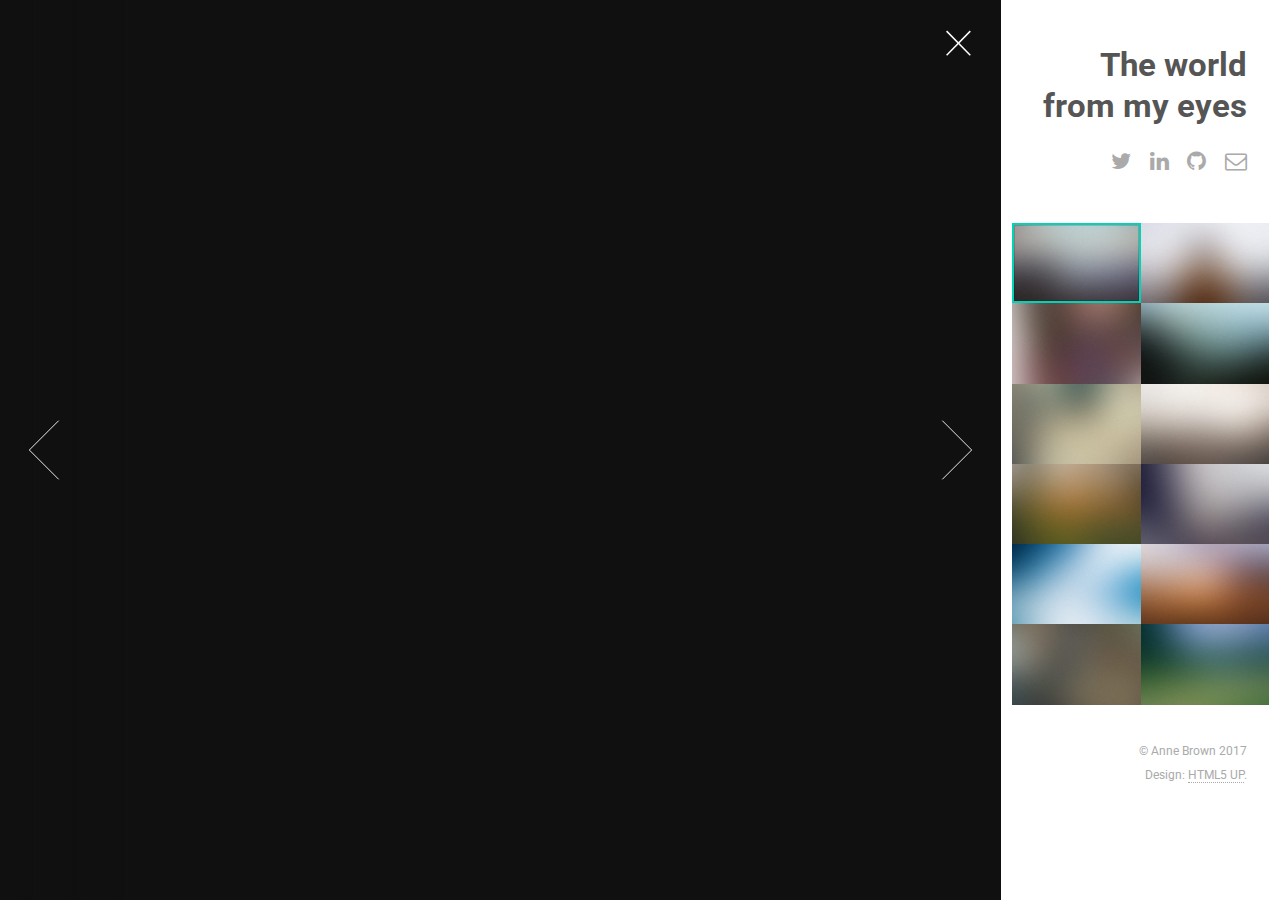
==== index.html @ a5eb38b8 "first commit" ====
<!DOCTYPE HTML>
<!--
	Lens by HTML5 UP
	html5up.net | @ajlkn
	Free for personal and commercial use under the CCA 3.0 license (html5up.net/license)
-->
<html>
	<head>
		<title>See by Anne Brown</title>
		<meta charset="utf-8" />
		<meta name="viewport" content="width=device-width, initial-scale=1" />
		<!--[if lte IE 8]><script src="assets/js/ie/html5shiv.js"></script><![endif]-->
		<link rel="stylesheet" href="assets/css/main.css" />
		<!--[if lte IE 8]><link rel="stylesheet" href="assets/css/ie8.css" /><![endif]-->
		<!--[if lte IE 9]><link rel="stylesheet" href="assets/css/ie9.css" /><![endif]-->
		<noscript><link rel="stylesheet" href="assets/css/noscript.css" /></noscript>
	</head>
	<body class="is-loading-0 is-loading-1 is-loading-2">

		<!-- Main -->
			<div id="main">

				<!-- Header -->
					<header id="header">
						<h1>The world from my eyes</h1>
						<!--<p>Welcome to my photography site. <a href="http://html5up.net"></a></p>-->
						<ul class="icons">
							<li><a href="https://twitter.com/abbrownie" class="icon fa-twitter"><span class="label">Twitter</span></a></li>
							<li><a href="linkedin.com/in/annebrownorlando" class="icon fa-linkedin"><span class="label">LinkedIn</span></a></li>
							<li><a href="#" class="icon fa-github"><span class="label">Github</span></a></li>
							<li><a href="anbrownie1@gmail.com" class="icon fa-envelope-o"><span class="label">Email</span></a></li>
						</ul>
					</header>

				<!-- Thumbnail -->
					<section id="thumbnails">
						<article>
							<a class="thumbnail" href="images/fulls/01.jpg" data-position="left center"><img src="images/thumbs/01.jpg" alt="" /></a>
							<h2>Diam tempus accumsan</h2>
							<p>Lorem ipsum dolor sit amet, consectetur adipiscing elit.</p>
						</article>
						<article>
							<a class="thumbnail" href="images/fulls/02.jpg"><img src="images/thumbs/02.jpg" alt="" /></a>
							<h2>Vivamus convallis libero</h2>
							<p>Sed velit lacus, laoreet at venenatis convallis in lorem tincidunt.</p>
						</article>
						<article>
							<a class="thumbnail" href="images/fulls/03.jpg" data-position="top center"><img src="images/thumbs/03.jpg" alt="" /></a>
							<h2>Nec accumsan enim felis</h2>
							<p>Maecenas eleifend tellus ut turpis eleifend, vitae pretium faucibus.</p>
						</article>
						<article>
							<a class="thumbnail" href="images/fulls/04.jpg"><img src="images/thumbs/04.jpg" alt="" /></a>
							<h2>Donec maximus nisi eget</h2>
							<p>Tristique in nulla vel congue. Sed sociis natoque parturient nascetur.</p>
						</article>
						<article>
							<a class="thumbnail" href="images/fulls/05.jpg" data-position="top center"><img src="images/thumbs/05.jpg" alt="" /></a>
							<h2>Nullam vitae nunc vulputate</h2>
							<p>In pellentesque cursus velit id posuere. Donec vehicula nulla.</p>
						</article>
						<article>
							<a class="thumbnail" href="images/fulls/06.jpg"><img src="images/thumbs/06.jpg" alt="" /></a>
							<h2>Phasellus magna faucibus</h2>
							<p>Nulla dignissim libero maximus tellus varius dictum ut posuere magna.</p>
						</article>
						<article>
							<a class="thumbnail" href="images/fulls/07.jpg"><img src="images/thumbs/07.jpg" alt="" /></a>
							<h2>Proin quis mauris</h2>
							<p>Etiam ultricies, lorem quis efficitur porttitor, facilisis ante orci urna.</p>
						</article>
						<article>
							<a class="thumbnail" href="images/fulls/08.jpg"><img src="images/thumbs/08.jpg" alt="" /></a>
							<h2>Gravida quis varius enim</h2>
							<p>Nunc egestas congue lorem. Nullam dictum placerat ex sapien tortor mattis.</p>
						</article>
						<article>
							<a class="thumbnail" href="images/fulls/09.jpg"><img src="images/thumbs/09.jpg" alt="" /></a>
							<h2>Morbi eget vitae adipiscing</h2>
							<p>In quis vulputate dui. Maecenas metus elit, dictum praesent lacinia lacus.</p>
						</article>
						<article>
							<a class="thumbnail" href="images/fulls/10.jpg"><img src="images/thumbs/10.jpg" alt="" /></a>
							<h2>Habitant tristique senectus</h2>
							<p>Vestibulum ante ipsum primis in faucibus orci luctus ac tincidunt dolor.</p>
						</article>
						<article>
							<a class="thumbnail" href="images/fulls/11.jpg"><img src="images/thumbs/11.jpg" alt="" /></a>
							<h2>Pharetra ex non faucibus</h2>
							<p>Ut sed magna euismod leo laoreet congue. Fusce congue enim ultricies.</p>
						</article>
						<article>
							<a class="thumbnail" href="images/fulls/12.jpg"><img src="images/thumbs/12.jpg" alt="" /></a>
							<h2>Mattis lorem sodales</h2>
							<p>Feugiat auctor leo massa, nec vestibulum nisl erat faucibus, rutrum nulla.</p>
						</article>
					</section>

				<!-- Footer -->
					<footer id="footer">
						<ul class="copyright">
							<li>&copy; Anne Brown 2017</li><li>Design: <a href="http://html5up.net">HTML5 UP</a>.</li>
						</ul>
					</footer>

			</div>

		<!-- Scripts -->
			<script src="assets/js/jquery.min.js"></script>
			<script src="assets/js/skel.min.js"></script>
			<!--[if lte IE 8]><script src="assets/js/ie/respond.min.js"></script><![endif]-->
			<script src="assets/js/main.js"></script>

	</body>
</html>
---- assets/css/main.css ----
@import url(font-awesome.min.css);
@import url("https://fonts.googleapis.com/css?family=Roboto:400,700");

/*
	Lens by HTML5 UP
	html5up.net | @ajlkn
	Free for personal and commercial use under the CCA 3.0 license (html5up.net/license)
*/

/* Reset */

	html, body, div, span, applet, object, iframe, h1, h2, h3, h4, h5, h6, p, blockquote, pre, a, abbr, acronym, address, big, cite, code, del, dfn, em, img, ins, kbd, q, s, samp, small, strike, strong, sub, sup, tt, var, b, u, i, center, dl, dt, dd, ol, ul, li, fieldset, form, label, legend, table, caption, tbody, tfoot, thead, tr, th, td, article, aside, canvas, details, embed, figure, figcaption, footer, header, hgroup, menu, nav, output, ruby, section, summary, time, mark, audio, video {
		margin: 0;
		padding: 0;
		border: 0;
		font-size: 100%;
		font: inherit;
		vertical-align: baseline;
	}

	article, aside, details, figcaption, figure, footer, header, hgroup, menu, nav, section {
		display: block;
	}

	body {
		line-height: 1;
	}

	ol, ul {
		list-style: none;
	}

	blockquote, q {
		quotes: none;
	}

	blockquote:before, blockquote:after, q:before, q:after {
		content: '';
		content: none;
	}

	table {
		border-collapse: collapse;
		border-spacing: 0;
	}

	body {
		-webkit-text-size-adjust: none;
	}

/* Box Model */

	*, *:before, *:after {
		-moz-box-sizing: border-box;
		-webkit-box-sizing: border-box;
		box-sizing: border-box;
	}

/* Basic */

	/*
		@-ms-viewport {
			width: device-width;
		}

	*/

	@media screen and (max-width: 480px) {

		html, body {
			min-width: 320px;
		}

	}

	body.is-loading-0 *, body.is-loading-0 *:before, body.is-loading-0 *:after {
		-moz-animation: none !important;
		-webkit-animation: none !important;
		-ms-animation: none !important;
		animation: none !important;
		-moz-transition: none !important;
		-webkit-transition: none !important;
		-ms-transition: none !important;
		transition: none !important;
	}

	html, body {
		background-color: #101010;
		overflow: hidden;
	}

/* Type */

	html {
		font-size: 16pt;
	}

		@media screen and (max-width: 1680px) {

			html {
				font-size: 12pt;
			}

		}

		@media screen and (max-width: 1280px) {

			html {
				font-size: 11pt;
			}

		}

	body {
		background-color: #fff;
		color: #aaa;
	}

	body, input, select, textarea {
		font-family: "Roboto", Helvetica, sans-serif;
		font-weight: 400;
		line-height: 1.65;
		font-size: 1em;
		color: #aaa;
	}

	a {
		-moz-transition: color 0.25s ease, border-bottom-color 0.25s ease;
		-webkit-transition: color 0.25s ease, border-bottom-color 0.25s ease;
		-ms-transition: color 0.25s ease, border-bottom-color 0.25s ease;
		transition: color 0.25s ease, border-bottom-color 0.25s ease;
		border-bottom: dotted 1px;
		color: inherit;
		text-decoration: none;
	}

		a:hover {
			border-bottom-color: transparent;
			color: #00D3B7;
		}

	strong, b {
		font-weight: 400;
		color: #555;
	}

	em, i {
		font-style: italic;
	}

	p {
		margin: 0 0 1.25em 0;
	}

	h1, h2, h3, h4, h5, h6 {
		font-weight: 400;
		line-height: 1.25;
		margin: 0 0 0.5em 0;
		color: #555;
	}

		h1 a, h2 a, h3 a, h4 a, h5 a, h6 a {
			color: inherit;
			text-decoration: none;
		}

	h2 {
		font-size: 1.25em;
	}

	h3 {
		font-size: 1em;
	}

	h4 {
		font-size: 0.9em;
	}

	h5 {
		font-size: 0.8em;
	}

	h6 {
		font-size: 0.7em;
	}

	sub {
		font-size: 0.8em;
		position: relative;
		top: 0.5em;
	}

	sup {
		font-size: 0.8em;
		position: relative;
		top: -0.5em;
	}

	blockquote {
		border-left: solid 4px #ccc;
		font-style: italic;
		margin: 0 0 1.25em 0;
		padding: 0.3125em 0 0.3125em 1.25em;
	}

	code {
		border-radius: 4px;
		border: solid 1px;
		font-family: "Courier New", monospace;
		font-size: 0.9em;
		margin: 0 0.25em;
		padding: 0.25em 0.65em;
		border-color: #ccc;
	}

	pre {
		-webkit-overflow-scrolling: touch;
		font-family: "Courier New", monospace;
		font-size: 0.9em;
		margin: 0 0 1.25em 0;
	}

		pre code {
			display: block;
			padding: 1em 1.5em;
			overflow-x: auto;
		}

	hr {
		border: 0;
		border-bottom: solid 1px #ccc;
		margin: 1.25em 0;
	}

		hr.major {
			margin: 1.875em 0;
		}

	.align-left {
		text-align: left;
	}

	.align-center {
		text-align: center;
	}

	.align-right {
		text-align: right;
	}

/* Button */

	input[type="submit"],
	input[type="reset"],
	input[type="button"],
	button,
	.button {
		-moz-appearance: none;
		-webkit-appearance: none;
		-ms-appearance: none;
		appearance: none;
		-moz-transition: background-color 0.25s ease-in-out, border-color 0.25s ease-in-out, color 0.25s ease-in-out;
		-webkit-transition: background-color 0.25s ease-in-out, border-color 0.25s ease-in-out, color 0.25s ease-in-out;
		-ms-transition: background-color 0.25s ease-in-out, border-color 0.25s ease-in-out, color 0.25s ease-in-out;
		transition: background-color 0.25s ease-in-out, border-color 0.25s ease-in-out, color 0.25s ease-in-out;
		background-color: transparent;
		border-radius: 4px;
		border: solid 1px #ccc;
		color: #555;
		cursor: pointer;
		display: inline-block;
		line-height: 1;
		padding: 0.75em 1.5em;
		text-align: center;
		text-decoration: none;
		white-space: nowrap;
	}

		input[type="submit"]:hover,
		input[type="reset"]:hover,
		input[type="button"]:hover,
		button:hover,
		.button:hover {
			border-color: #00D3B7;
			color: #00D3B7;
		}

			input[type="submit"]:hover:active,
			input[type="reset"]:hover:active,
			input[type="button"]:hover:active,
			button:hover:active,
			.button:hover:active {
				background-color: rgba(0, 211, 183, 0.15);
			}

		input[type="submit"].icon,
		input[type="reset"].icon,
		input[type="button"].icon,
		button.icon,
		.button.icon {
			padding-left: 1.35em;
		}

			input[type="submit"].icon:before,
			input[type="reset"].icon:before,
			input[type="button"].icon:before,
			button.icon:before,
			.button.icon:before {
				margin-right: 0.5em;
			}

		input[type="submit"].fit,
		input[type="reset"].fit,
		input[type="button"].fit,
		button.fit,
		.button.fit {
			display: block;
			margin: 0 0 0.625em 0;
			width: 100%;
		}

		input[type="submit"].small,
		input[type="reset"].small,
		input[type="button"].small,
		button.small,
		.button.small {
			font-size: 0.8em;
		}

		input[type="submit"].big,
		input[type="reset"].big,
		input[type="button"].big,
		button.big,
		.button.big {
			font-size: 1.35em;
		}

		input[type="submit"].disabled, input[type="submit"]:disabled,
		input[type="reset"].disabled,
		input[type="reset"]:disabled,
		input[type="button"].disabled,
		input[type="button"]:disabled,
		button.disabled,
		button:disabled,
		.button.disabled,
		.button:disabled {
			-moz-pointer-events: none;
			-webkit-pointer-events: none;
			-ms-pointer-events: none;
			pointer-events: none;
			opacity: 0.25;
		}

/* Form */

	form {
		margin: 0 0 1.25em 0;
	}

	label {
		color: #555;
		display: block;
		font-size: 0.9em;
		font-weight: 400;
		margin: 0 0 0.625em 0;
	}

	input[type="text"],
	input[type="password"],
	input[type="email"],
	select,
	textarea {
		-moz-appearance: none;
		-webkit-appearance: none;
		-ms-appearance: none;
		appearance: none;
		background-color: transparent;
		border-radius: 4px;
		border: solid 1px #ccc;
		color: inherit;
		display: block;
		outline: 0;
		padding: 0 0.75em;
		text-decoration: none;
		width: 100%;
	}

		input[type="text"]:invalid,
		input[type="password"]:invalid,
		input[type="email"]:invalid,
		select:invalid,
		textarea:invalid {
			box-shadow: none;
		}

		input[type="text"]:focus,
		input[type="password"]:focus,
		input[type="email"]:focus,
		select:focus,
		textarea:focus {
			border-color: #00D3B7;
		}

	.select-wrapper {
		text-decoration: none;
		display: block;
		position: relative;
	}

		.select-wrapper:before {
			-moz-osx-font-smoothing: grayscale;
			-webkit-font-smoothing: antialiased;
			font-family: FontAwesome;
			font-style: normal;
			font-weight: normal;
			text-transform: none !important;
		}

		.select-wrapper:before {
			color: #ccc;
			content: '\f107';
			display: block;
			height: 2.75em;
			line-height: 2.75em;
			pointer-events: none;
			position: absolute;
			right: 0;
			text-align: center;
			top: 0;
			width: 2.75em;
		}

		.select-wrapper select::-ms-expand {
			display: none;
		}

	input[type="text"],
	input[type="password"],
	input[type="email"],
	select {
		height: 2.75em;
	}

	textarea {
		padding: 0.75em 1em;
	}

	input[type="checkbox"],
	input[type="radio"] {
		-moz-appearance: none;
		-webkit-appearance: none;
		-ms-appearance: none;
		appearance: none;
		display: block;
		float: left;
		margin-right: -2em;
		opacity: 0;
		width: 1em;
		z-index: -1;
	}

		input[type="checkbox"] + label,
		input[type="radio"] + label {
			text-decoration: none;
			color: #aaa;
			cursor: pointer;
			display: inline-block;
			font-size: 1em;
			font-weight: 400;
			margin: 0;
			padding-left: 2.4em;
			padding-right: 0.75em;
			position: relative;
		}

			input[type="checkbox"] + label:before,
			input[type="radio"] + label:before {
				-moz-osx-font-smoothing: grayscale;
				-webkit-font-smoothing: antialiased;
				font-family: FontAwesome;
				font-style: normal;
				font-weight: normal;
				text-transform: none !important;
			}

			input[type="checkbox"] + label:before,
			input[type="radio"] + label:before {
				background: transparent;
				border-radius: 4px;
				border: solid 1px #ccc;
				content: '';
				display: inline-block;
				height: 1.65em;
				left: 0;
				line-height: 1.58125em;
				position: absolute;
				text-align: center;
				top: 0;
				width: 1.65em;
			}

		input[type="checkbox"]:checked + label:before,
		input[type="radio"]:checked + label:before {
			background-color: #555;
			border-color: #555;
			color: #fff;
			content: '\f00c';
		}

		input[type="checkbox"]:focus + label:before,
		input[type="radio"]:focus + label:before {
			border-color: #00D3B7;
		}

	input[type="checkbox"] + label:before {
		border-radius: 4px;
	}

	input[type="radio"] + label:before {
		border-radius: 100%;
	}

	::-webkit-input-placeholder {
		opacity: 1.0;
		color: #ccc !important;
	}

	:-moz-placeholder {
		opacity: 1.0;
		color: #ccc !important;
	}

	::-moz-placeholder {
		opacity: 1.0;
		color: #ccc !important;
	}

	:-ms-input-placeholder {
		opacity: 1.0;
		color: #ccc !important;
	}

	.formerize-placeholder {
		opacity: 1.0;
		color: #ccc !important;
	}

	.field {
		margin: 0 0 1.25em 0;
	}

/* Icon */

	.icon {
		text-decoration: none;
		border-bottom: none;
		position: relative;
	}

		.icon:before {
			-moz-osx-font-smoothing: grayscale;
			-webkit-font-smoothing: antialiased;
			font-family: FontAwesome;
			font-style: normal;
			font-weight: normal;
			text-transform: none !important;
		}

		.icon > .label {
			display: none;
		}

/* List */

	ol {
		list-style: decimal;
		margin: 0 0 1.25em 0;
		padding-left: 1.25em;
	}

		ol li {
			padding-left: 0.25em;
		}

	ul {
		list-style: disc;
		margin: 0 0 1.25em 0;
		padding-left: 1em;
	}

		ul li {
			padding-left: 0.5em;
		}

		ul.alt {
			list-style: none;
			padding-left: 0;
		}

			ul.alt li {
				border-top: solid 1px #ccc;
				padding: 0.5em 0;
			}

				ul.alt li:first-child {
					border-top: 0;
					padding-top: 0;
				}

		ul.icons {
			cursor: default;
			list-style: none;
			padding-left: 0;
		}

			ul.icons li {
				display: inline-block;
				padding: 0 1em 0 0;
			}

				ul.icons li:last-child {
					padding-right: 0;
				}

				ul.icons li .icon:before {
					font-size: 1.5rem;
				}

		ul.actions {
			cursor: default;
			list-style: none;
			padding-left: 0;
		}

			ul.actions li {
				display: inline-block;
				padding: 0 0.625em 0 0;
				vertical-align: middle;
			}

				ul.actions li:last-child {
					padding-right: 0;
				}

			ul.actions.small li {
				padding: 0 0.3125em 0 0;
			}

			ul.actions.vertical li {
				display: block;
				padding: 0.625em 0 0 0;
			}

				ul.actions.vertical li:first-child {
					padding-top: 0;
				}

				ul.actions.vertical li > * {
					margin-bottom: 0;
				}

			ul.actions.vertical.small li {
				padding: 0.3125em 0 0 0;
			}

				ul.actions.vertical.small li:first-child {
					padding-top: 0;
				}

			ul.actions.fit {
				display: table;
				margin-left: -0.625em;
				padding: 0;
				table-layout: fixed;
				width: calc(100% + 0.625em);
			}

				ul.actions.fit li {
					display: table-cell;
					padding: 0 0 0 0.625em;
				}

					ul.actions.fit li > * {
						margin-bottom: 0;
					}

				ul.actions.fit.small {
					margin-left: -0.3125em;
					width: calc(100% + 0.3125em);
				}

					ul.actions.fit.small li {
						padding: 0 0 0 0.3125em;
					}

	dl {
		margin: 0 0 1.25em 0;
	}

		dl dt {
			display: block;
			font-weight: 400;
			margin: 0 0 0.625em 0;
		}

		dl dd {
			margin-left: 1.25em;
		}

/* Main */

	#main {
		-moz-transition: opacity 0.75s ease, right 0.75s ease, left 0.75s ease, visibility 0.75s;
		-webkit-transition: opacity 0.75s ease, right 0.75s ease, left 0.75s ease, visibility 0.75s;
		-ms-transition: opacity 0.75s ease, right 0.75s ease, left 0.75s ease, visibility 0.75s;
		transition: opacity 0.75s ease, right 0.75s ease, left 0.75s ease, visibility 0.75s;
		-webkit-overflow-scrolling: touch;
		position: fixed;
		top: 0;
		width: 22.5em;
		height: 100%;
		background: #fff;
		outline: 0;
		overflow-x: hidden;
		overflow-y: auto;
		text-align: right;
		visibility: visible;
		z-index: 10000;
		right: 0;
	}

		#main .toggle {
			-webkit-tap-highlight-color: transparent;
			position: absolute;
			top: 0;
			width: 4em;
			height: 4em;
			background-image: url("images/close-small-alt.svg");
			background-repeat: no-repeat;
			background-size: 32px 32px;
			cursor: pointer;
			display: none;
			z-index: 1;
			background-position: 0.5em 0.5em;
			left: 0;
		}

		body.fullscreen #main {
			visibility: hidden;
			right: -22.5em;
		}

		body.is-loading-1 #main {
			opacity: 0;
			right: -2em;
		}

		@media screen and (max-width: 1280px) {

			#main {
				width: 19em;
			}

				body.fullscreen #main {
					right: -19em;
				}

		}

		@media screen and (max-width: 980px) {

			#main {
				background: rgba(255, 255, 255, 0.925);
			}

				#main .toggle {
					display: block;
				}

		}

		@media screen and (max-width: 480px) {

			#main {
				-moz-transition: opacity 0.5s ease, visibility 0.5s;
				-webkit-transition: opacity 0.5s ease, visibility 0.5s;
				-ms-transition: opacity 0.5s ease, visibility 0.5s;
				transition: opacity 0.5s ease, visibility 0.5s;
				width: 100%;
				background: #fff;
				text-align: center;
			}

				body.is-loading-1 #main {
					left: auto !important;
					right: auto !important;
				}

				body.fullscreen #main {
					left: auto !important;
					right: auto !important;
					opacity: 0;
				}

				#main .toggle {
					display: none;
				}

		}

/* Header */

	#header {
		padding: 3em 2.25em 1.75em 2.25em ;
	}

		#header h1 {
			font-size: 2.25em;
			font-weight: 700;
		}

/* Footer */

	#footer {
		padding: 2.25em 2.25em 1em 2.25em ;
	}

		#footer .copyright {
			list-style: none;
			padding: 0;
		}

			#footer .copyright li {
				display: inline-block;
				font-size: 0.8em;
				margin-left: 0.35em;
				padding: 0;
			}

				#footer .copyright li:first-child {
					margin-left: 0;
				}

/* Thumbnails */

	#thumbnails {
		display: -moz-flex;
		display: -webkit-flex;
		display: -ms-flex;
		display: flex;
		-moz-flex-wrap: wrap;
		-webkit-flex-wrap: wrap;
		-ms-flex-wrap: wrap;
		flex-wrap: wrap;
		padding: 0 0.75em;
	}

		#thumbnails article {
			position: relative;
			width: 50%;
			background: #101010;
			outline: 0;
		}

			#thumbnails article .thumbnail {
				-webkit-tap-highlight-color: transparent;
				display: block;
				position: relative;
				border: 0;
				outline: 0;
			}

				#thumbnails article .thumbnail img {
					display: block;
					width: 100%;
				}

				#thumbnails article .thumbnail:before {
					-moz-pointer-events: none;
					-webkit-pointer-events: none;
					-ms-pointer-events: none;
					pointer-events: none;
					-moz-transition: opacity 0.25s ease;
					-webkit-transition: opacity 0.25s ease;
					-ms-transition: opacity 0.25s ease;
					transition: opacity 0.25s ease;
					content: '';
					position: absolute;
					left: 0;
					top: 0;
					width: 100%;
					height: 100%;
					box-shadow: inset 0 0 0 2px #00D3B7, inset 0 0 0px 3px rgba(0, 0, 0, 0.15);
					opacity: 0;
					z-index: 1;
				}

				#thumbnails article .thumbnail:focus:before {
					opacity: 0.5;
				}

			#thumbnails article h2, #thumbnails article p {
				display: none;
			}

			#thumbnails article.active .thumbnail:before {
				opacity: 1;
			}

		@media screen and (max-width: 480px) {

			#thumbnails article .thumbnail:before {
				display: none;
			}

		}

/* Viewer */

	@-moz-keyframes spinner {
		0% {
			-moz-transform: rotate(0deg);
			-webkit-transform: rotate(0deg);
			-ms-transform: rotate(0deg);
			transform: rotate(0deg);
		}

		100% {
			-moz-transform: rotate(360deg);
			-webkit-transform: rotate(360deg);
			-ms-transform: rotate(360deg);
			transform: rotate(360deg);
		}
	}

	@-webkit-keyframes spinner {
		0% {
			-moz-transform: rotate(0deg);
			-webkit-transform: rotate(0deg);
			-ms-transform: rotate(0deg);
			transform: rotate(0deg);
		}

		100% {
			-moz-transform: rotate(360deg);
			-webkit-transform: rotate(360deg);
			-ms-transform: rotate(360deg);
			transform: rotate(360deg);
		}
	}

	@-ms-keyframes spinner {
		0% {
			-moz-transform: rotate(0deg);
			-webkit-transform: rotate(0deg);
			-ms-transform: rotate(0deg);
			transform: rotate(0deg);
		}

		100% {
			-moz-transform: rotate(360deg);
			-webkit-transform: rotate(360deg);
			-ms-transform: rotate(360deg);
			transform: rotate(360deg);
		}
	}

	@keyframes spinner {
		0% {
			-moz-transform: rotate(0deg);
			-webkit-transform: rotate(0deg);
			-ms-transform: rotate(0deg);
			transform: rotate(0deg);
		}

		100% {
			-moz-transform: rotate(360deg);
			-webkit-transform: rotate(360deg);
			-ms-transform: rotate(360deg);
			transform: rotate(360deg);
		}
	}

	#viewer {
		-moz-transition: opacity 0.75s ease, width 0.75s ease;
		-webkit-transition: opacity 0.75s ease, width 0.75s ease;
		-ms-transition: opacity 0.75s ease, width 0.75s ease;
		transition: opacity 0.75s ease, width 0.75s ease;
		position: absolute;
		top: 0;
		width: calc(100% - 22.5em);
		height: 100%;
		left: 0;
	}

		#viewer .inner {
			-moz-pointer-events: none;
			-webkit-pointer-events: none;
			-ms-pointer-events: none;
			pointer-events: none;
			position: absolute;
			top: 0;
			left: 0;
			width: 100%;
			height: 100%;
			z-index: 2;
		}

			#viewer .inner > * {
				-moz-pointer-events: auto;
				-webkit-pointer-events: auto;
				-ms-pointer-events: auto;
				pointer-events: auto;
			}

			#viewer .inner:before {
				background-image: -moz-linear-gradient(left, rgba(16,16,16,0.2), rgba(16,16,16,0) 10em, rgba(16,16,16,0)), -moz-linear-gradient(right, rgba(16,16,16,0.2), rgba(16,16,16,0) 10em, rgba(16,16,16,0));
				background-image: -webkit-linear-gradient(left, rgba(16,16,16,0.2), rgba(16,16,16,0) 10em, rgba(16,16,16,0)), -webkit-linear-gradient(right, rgba(16,16,16,0.2), rgba(16,16,16,0) 10em, rgba(16,16,16,0));
				background-image: -ms-linear-gradient(left, rgba(16,16,16,0.2), rgba(16,16,16,0) 10em, rgba(16,16,16,0)), -ms-linear-gradient(right, rgba(16,16,16,0.2), rgba(16,16,16,0) 10em, rgba(16,16,16,0));
				background-image: linear-gradient(left, rgba(16,16,16,0.2), rgba(16,16,16,0) 10em, rgba(16,16,16,0)), linear-gradient(right, rgba(16,16,16,0.2), rgba(16,16,16,0) 10em, rgba(16,16,16,0));
				content: '';
				display: block;
				position: absolute;
				top: 0;
				left: 0;
				width: 100%;
				height: 100%;
			}

			#viewer .inner .toggle {
				-webkit-tap-highlight-color: transparent;
				position: absolute;
				top: 0;
				width: 4em;
				height: 4em;
				background-image: url("images/close.svg");
				background-repeat: no-repeat;
				background-size: 64px 64px;
				cursor: pointer;
				z-index: 1;
				right: 0;
				background-position: calc(100% - 0.75em) 0.75em;
			}

			#viewer .inner .nav-next,
			#viewer .inner .nav-previous {
				-webkit-tap-highlight-color: transparent;
				position: absolute;
				top: 50%;
				width: 6em;
				height: 6em;
				margin-top: -3em;
				background-image: url("images/arrow.svg");
				background-position: center;
				background-repeat: no-repeat;
				background-size: contain;
				cursor: pointer;
			}

			#viewer .inner .nav-previous {
				-moz-transform: scaleX(-1);
				-webkit-transform: scaleX(-1);
				-ms-transform: scaleX(-1);
				transform: scaleX(-1);
				left: 0;
			}

			#viewer .inner .nav-next {
				right: 0;
			}

		#viewer .slide {
			-moz-transition: opacity 0.5s ease-in-out;
			-webkit-transition: opacity 0.5s ease-in-out;
			-ms-transition: opacity 0.5s ease-in-out;
			transition: opacity 0.5s ease-in-out;
			position: absolute;
			top: 0;
			left: 0;
			width: 100%;
			height: 100%;
			opacity: 1;
			z-index: 1;
		}

			#viewer .slide .caption {
				background-image: -moz-linear-gradient(bottom, rgba(16,16,16,0.75), rgba(16,16,16,0.25) 80%, rgba(16,16,16,0));
				background-image: -webkit-linear-gradient(bottom, rgba(16,16,16,0.75), rgba(16,16,16,0.25) 80%, rgba(16,16,16,0));
				background-image: -ms-linear-gradient(bottom, rgba(16,16,16,0.75), rgba(16,16,16,0.25) 80%, rgba(16,16,16,0));
				background-image: linear-gradient(bottom, rgba(16,16,16,0.75), rgba(16,16,16,0.25) 80%, rgba(16,16,16,0));
				padding: 2em 2em 0.75em 2em ;
				position: absolute;
				bottom: 0;
				left: 0;
				width: 100%;
				color: rgba(255, 255, 255, 0.5);
				z-index: 1;
			}

				#viewer .slide .caption h2, #viewer .slide .caption h3, #viewer .slide .caption h4, #viewer .slide .caption h5, #viewer .slide .caption h6 {
					color: #fff;
				}

			#viewer .slide .image {
				-moz-transition: opacity 0.5s ease-in-out;
				-webkit-transition: opacity 0.5s ease-in-out;
				-ms-transition: opacity 0.5s ease-in-out;
				transition: opacity 0.5s ease-in-out;
				position: absolute;
				top: 0;
				left: 0;
				width: 100%;
				height: 100%;
				background-repeat: no-repeat;
				background-size: cover;
				opacity: 0;
			}

			#viewer .slide:before {
				-moz-animation: spinner 1s linear infinite;
				-webkit-animation: spinner 1s linear infinite;
				-ms-animation: spinner 1s linear infinite;
				animation: spinner 1s linear infinite;
				-moz-transition: opacity 0.5s ease-in-out;
				-webkit-transition: opacity 0.5s ease-in-out;
				-ms-transition: opacity 0.5s ease-in-out;
				transition: opacity 0.5s ease-in-out;
				content: '';
				display: block;
				position: absolute;
				top: 50%;
				left: 50%;
				width: 3em;
				height: 3em;
				background-image: url("images/spinner.svg");
				background-position: center;
				background-repeat: no-repeat;
				background-size: contain;
				margin: -1.5em 0 0 -1.5em;
				opacity: 0;
			}

			#viewer .slide.loading:before {
				opacity: 1;
			}

			#viewer .slide.active .image {
				opacity: 1;
			}

		body.fullscreen #viewer {
			width: 100%;
		}

			body.fullscreen #viewer .inner .toggle {
				background-image: url("images/open.svg");
			}

		body.is-loading-1 #viewer {
			opacity: 0;
		}

		body.is-loading-2 #viewer .slide {
			opacity: 0;
		}

		@media screen and (max-width: 1280px) {

			#viewer {
				width: calc(100% - 19em);
			}

		}

		@media screen and (max-width: 980px) {

			#viewer {
				width: 100%;
			}

				#viewer .inner .toggle {
					-moz-transition: opacity 0.75s ease;
					-webkit-transition: opacity 0.75s ease;
					-ms-transition: opacity 0.75s ease;
					transition: opacity 0.75s ease;
					background-image: url("images/open.svg");
					opacity: 0;
					right: 0;
				}

				body.fullscreen #viewer .inner .toggle {
					opacity: 1;
				}

		}

		@media screen and (max-width: 736px) {

			#viewer .inner .toggle {
				background-size: 32px 32px;
			}

			#viewer .inner .nav-next,
			#viewer .inner .nav-previous {
				background-image: url("images/arrow-small.svg");
				background-size: 32px 32px;
			}

			body.fullscreen #viewer .inner .toggle {
				background-image: url("images/open-small.svg");
			}

		}

		@media screen and (max-width: 480px) {

			#viewer {
				-moz-transition: opacity 0.5s ease;
				-webkit-transition: opacity 0.5s ease;
				-ms-transition: opacity 0.5s ease;
				transition: opacity 0.5s ease;
				-moz-transition-delay: 0s;
				-webkit-transition-delay: 0s;
				-ms-transition-delay: 0s;
				transition-delay: 0s;
				opacity: 0;
			}

				#viewer .inner .toggle {
					background-image: url("images/close-small.svg") !important;
					background-size: 32px 32px;
				}

				body.fullscreen #viewer {
					-moz-transition-delay: 0.5s;
					-webkit-transition-delay: 0.5s;
					-ms-transition-delay: 0.5s;
					transition-delay: 0.5s;
					opacity: 1;
				}

		}
---- assets/css/ie8.css ----
/*
	Lens by HTML5 UP
	html5up.net | @ajlkn
	Free for personal and commercial use under the CCA 3.0 license (html5up.net/license)
*/

/* Viewer */

	#viewer {
		width: 100%;
	}
---- assets/css/ie9.css ----
/*
	Lens by HTML5 UP
	html5up.net | @ajlkn
	Free for personal and commercial use under the CCA 3.0 license (html5up.net/license)
*/

/* Thumbnails */

	#thumbnails:after {
		content: '';
		display: block;
		clear: both;
	}

	#thumbnails article {
		float: left;
	}

/* Viewer */

	#viewer .inner {
		box-shadow: inset 0 0 9em 2em rgba(16, 16, 16, 0.2);
	}

		#viewer .inner:before {
			display: none;
		}

	#viewer .slide .caption {
		background-color: rgba(16, 16, 16, 0.5);
	}
---- assets/css/noscript.css ----
/*
	Lens by HTML5 UP
	html5up.net | @ajlkn
	Free for personal and commercial use under the CCA 3.0 license (html5up.net/license)
*/

/* Main */

	#main {
		opacity: 1 !important;
		right: 0 !important;
	}

	body:before {
		content: 'Javascript is disabled :(';
		display: block;
		position: absolute;
		top: 50%;
		width: calc(100% - 22.5em * 0.333333333);
		height: 4em;
		margin-top: -2em;
		color: #272727;
		cursor: default;
		font-size: 3em;
		line-height: 4em;
		text-align: center;
		white-space: nowrap;
		left: 0;
	}
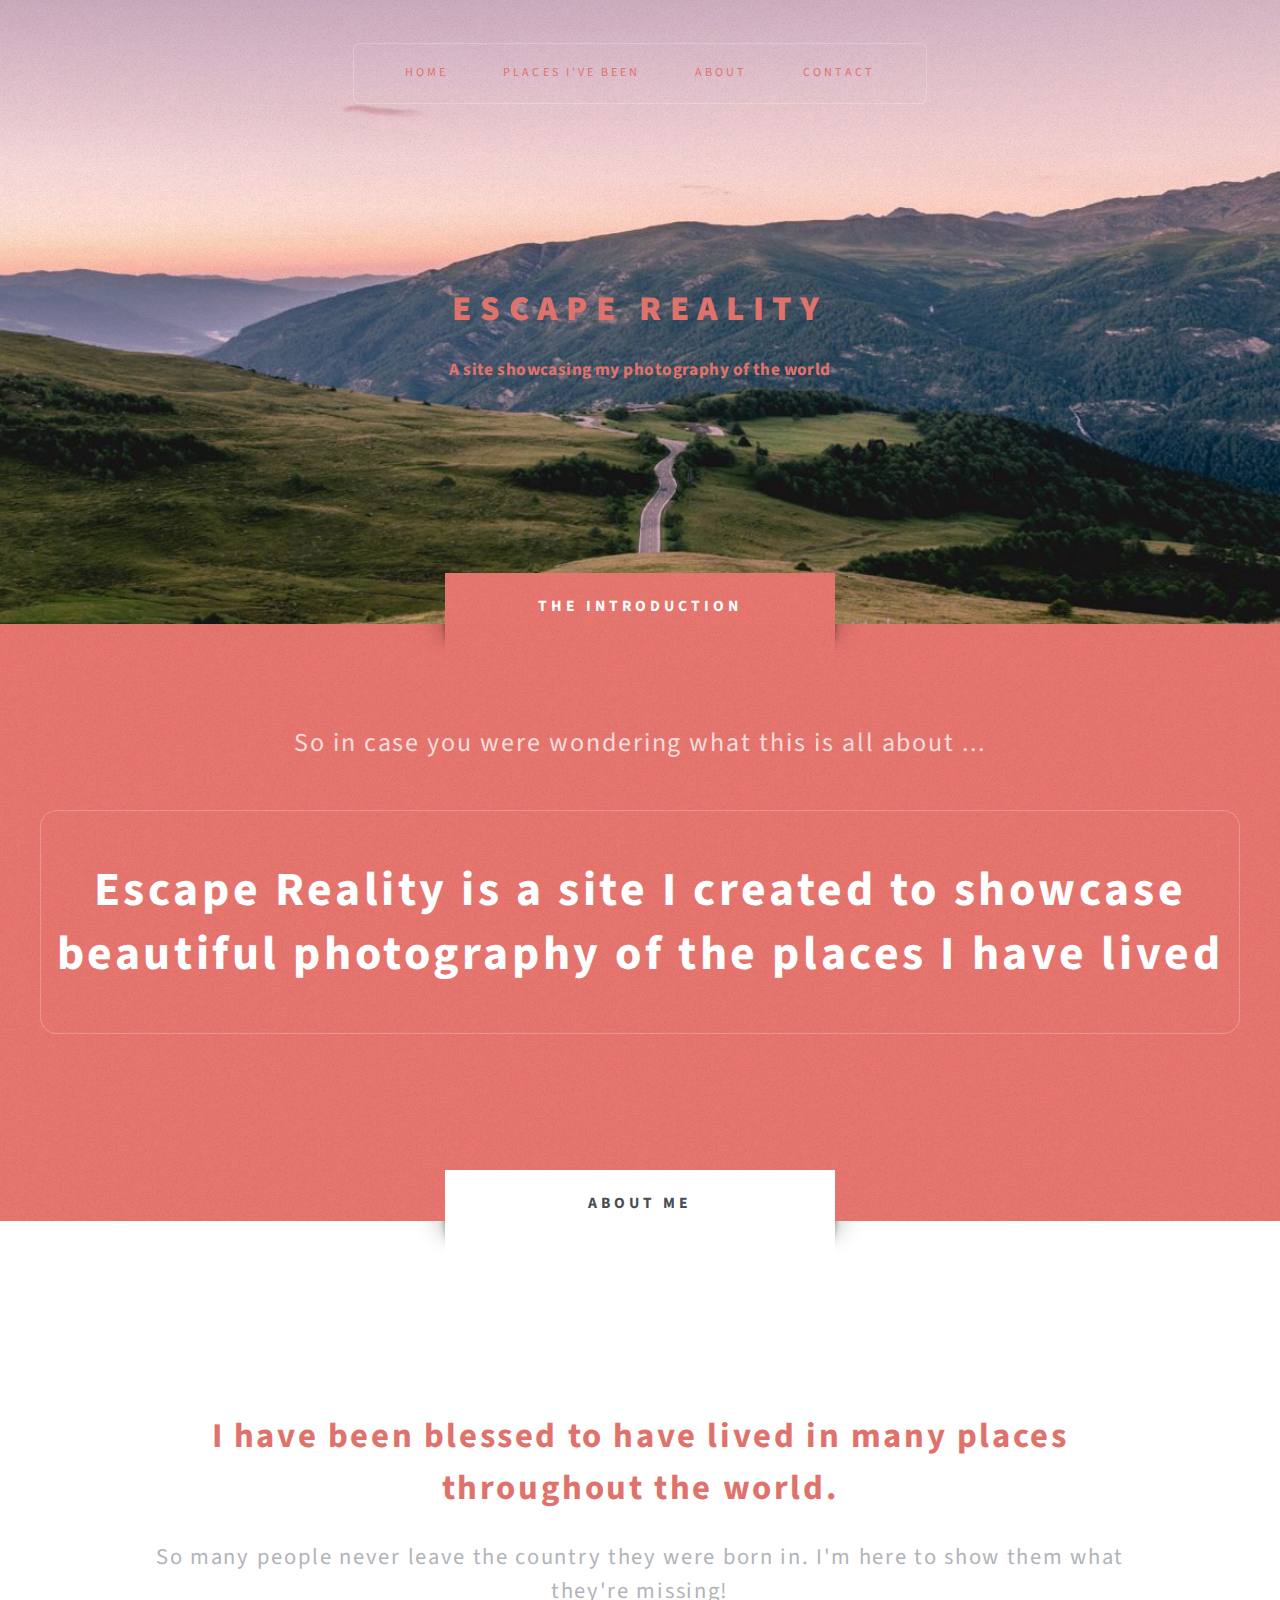
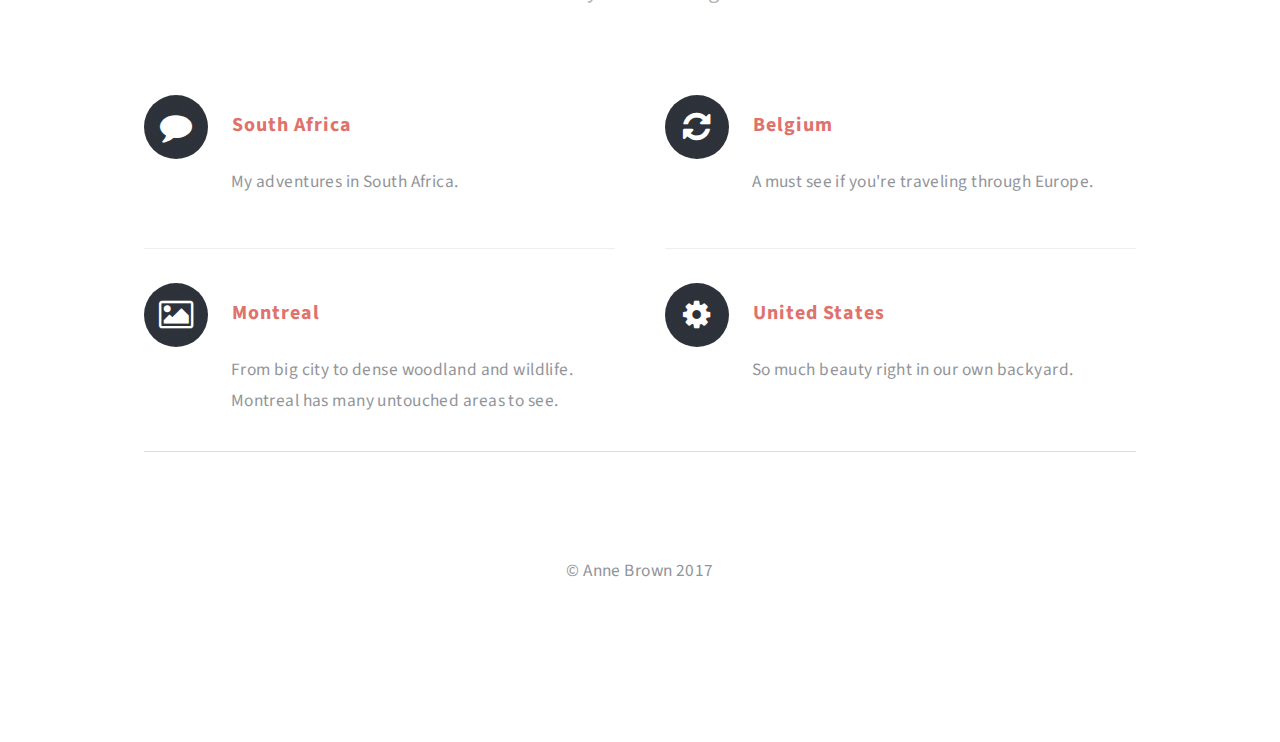
==== commit f9b63747: "created pages" ====
--- a/index.html
+++ b/index.html
@@ -1,113 +1,128 @@
 <!DOCTYPE HTML>
 <!--
-	Lens by HTML5 UP
+	Escape Velocity by HTML5 UP
 	html5up.net | @ajlkn
 	Free for personal and commercial use under the CCA 3.0 license (html5up.net/license)
 -->
 <html>
 	<head>
-		<title>See by Anne Brown</title>
+		<title>Escape Reality by Anne Brown</title>
 		<meta charset="utf-8" />
 		<meta name="viewport" content="width=device-width, initial-scale=1" />
 		<!--[if lte IE 8]><script src="assets/js/ie/html5shiv.js"></script><![endif]-->
 		<link rel="stylesheet" href="assets/css/main.css" />
 		<!--[if lte IE 8]><link rel="stylesheet" href="assets/css/ie8.css" /><![endif]-->
-		<!--[if lte IE 9]><link rel="stylesheet" href="assets/css/ie9.css" /><![endif]-->
-		<noscript><link rel="stylesheet" href="assets/css/noscript.css" /></noscript>
 	</head>
-	<body class="is-loading-0 is-loading-1 is-loading-2">
+	<body class="homepage" data-spy="scroll" data-target=".navbar">
+		<div id="page-wrapper">
 
-		<!-- Main -->
-			<div id="main">
+			<!-- Header -->
+				<div id="header-wrapper" class="wrapper">
+					<div id="header">
+							
+						<!-- Logo -->
+							<div id="logo">
+								<h1><a href="index.html">Escape Reality</a></h1>
+								<br>
+								<h2>A site showcasing my photography of the world</h2>
+							</div>
 
-				<!-- Header -->
-					<header id="header">
-						<h1>The world from my eyes</h1>
-						<!--<p>Welcome to my photography site. <a href="http://html5up.net"></a></p>-->
-						<ul class="icons">
-							<li><a href="https://twitter.com/abbrownie" class="icon fa-twitter"><span class="label">Twitter</span></a></li>
-							<li><a href="linkedin.com/in/annebrownorlando" class="icon fa-linkedin"><span class="label">LinkedIn</span></a></li>
-							<li><a href="#" class="icon fa-github"><span class="label">Github</span></a></li>
-							<li><a href="anbrownie1@gmail.com" class="icon fa-envelope-o"><span class="label">Email</span></a></li>
-						</ul>
-					</header>
+						<!-- Nav -->
+							<nav id="nav">
+								<ul>
+									<li class="current"><a href="#">Home</a></li>
+									<li>
+										<a href="#">Places I've Been</a>
+										<ul>
+											<li><a href="africa.html">South Africa</a></li>
+											<li><a href="europe.html">Belgium</a></li>
+											<li><a href="canada.html">Montreal</a></li>
+											<li><a href="us.html">United States</a></li>
+										</ul>
+									</li>
+									<li><a href="about.html">About</a></li>
+									<li><a href="contact.html">Contact</a></li>
+									
+								</ul>
+							</nav>
 
-				<!-- Thumbnail -->
-					<section id="thumbnails">
-						<article>
-							<a class="thumbnail" href="images/fulls/01.jpg" data-position="left center"><img src="images/thumbs/01.jpg" alt="" /></a>
-							<h2>Diam tempus accumsan</h2>
-							<p>Lorem ipsum dolor sit amet, consectetur adipiscing elit.</p>
-						</article>
-						<article>
-							<a class="thumbnail" href="images/fulls/02.jpg"><img src="images/thumbs/02.jpg" alt="" /></a>
-							<h2>Vivamus convallis libero</h2>
-							<p>Sed velit lacus, laoreet at venenatis convallis in lorem tincidunt.</p>
-						</article>
-						<article>
-							<a class="thumbnail" href="images/fulls/03.jpg" data-position="top center"><img src="images/thumbs/03.jpg" alt="" /></a>
-							<h2>Nec accumsan enim felis</h2>
-							<p>Maecenas eleifend tellus ut turpis eleifend, vitae pretium faucibus.</p>
-						</article>
-						<article>
-							<a class="thumbnail" href="images/fulls/04.jpg"><img src="images/thumbs/04.jpg" alt="" /></a>
-							<h2>Donec maximus nisi eget</h2>
-							<p>Tristique in nulla vel congue. Sed sociis natoque parturient nascetur.</p>
-						</article>
-						<article>
-							<a class="thumbnail" href="images/fulls/05.jpg" data-position="top center"><img src="images/thumbs/05.jpg" alt="" /></a>
-							<h2>Nullam vitae nunc vulputate</h2>
-							<p>In pellentesque cursus velit id posuere. Donec vehicula nulla.</p>
-						</article>
-						<article>
-							<a class="thumbnail" href="images/fulls/06.jpg"><img src="images/thumbs/06.jpg" alt="" /></a>
-							<h2>Phasellus magna faucibus</h2>
-							<p>Nulla dignissim libero maximus tellus varius dictum ut posuere magna.</p>
-						</article>
-						<article>
-							<a class="thumbnail" href="images/fulls/07.jpg"><img src="images/thumbs/07.jpg" alt="" /></a>
-							<h2>Proin quis mauris</h2>
-							<p>Etiam ultricies, lorem quis efficitur porttitor, facilisis ante orci urna.</p>
-						</article>
-						<article>
-							<a class="thumbnail" href="images/fulls/08.jpg"><img src="images/thumbs/08.jpg" alt="" /></a>
-							<h2>Gravida quis varius enim</h2>
-							<p>Nunc egestas congue lorem. Nullam dictum placerat ex sapien tortor mattis.</p>
-						</article>
-						<article>
-							<a class="thumbnail" href="images/fulls/09.jpg"><img src="images/thumbs/09.jpg" alt="" /></a>
-							<h2>Morbi eget vitae adipiscing</h2>
-							<p>In quis vulputate dui. Maecenas metus elit, dictum praesent lacinia lacus.</p>
-						</article>
-						<article>
-							<a class="thumbnail" href="images/fulls/10.jpg"><img src="images/thumbs/10.jpg" alt="" /></a>
-							<h2>Habitant tristique senectus</h2>
-							<p>Vestibulum ante ipsum primis in faucibus orci luctus ac tincidunt dolor.</p>
-						</article>
-						<article>
-							<a class="thumbnail" href="images/fulls/11.jpg"><img src="images/thumbs/11.jpg" alt="" /></a>
-							<h2>Pharetra ex non faucibus</h2>
-							<p>Ut sed magna euismod leo laoreet congue. Fusce congue enim ultricies.</p>
-						</article>
-						<article>
-							<a class="thumbnail" href="images/fulls/12.jpg"><img src="images/thumbs/12.jpg" alt="" /></a>
-							<h2>Mattis lorem sodales</h2>
-							<p>Feugiat auctor leo massa, nec vestibulum nisl erat faucibus, rutrum nulla.</p>
-						</article>
+					</div>
+				</div>
+
+			<!-- Intro -->
+				<div id="intro-wrapper" class="wrapper style1">
+					<div class="title">The Introduction</div>
+					<section id="intro" class="container">
+						<p class="style1">So in case you were wondering what this is all about ...</p>
+						<p class="style2">
+							Escape Reality is a site I created to showcase beautiful photography of the places I have lived<br class="mobile-hide" />
+						<!--<ul class="actions">
+							<li><a href="#" class="button style3 big">Proceed</a></li>
+						</ul>-->
 					</section>
+				</div>
 
-				<!-- Footer -->
-					<footer id="footer">
-						<ul class="copyright">
-							<li>&copy; Anne Brown 2017</li><li>Design: <a href="http://html5up.net">HTML5 UP</a>.</li>
-						</ul>
-					</footer>
+			<!-- Main -->
+				<div class="wrapper style2">
+					<div class="title">About Me</div>
+					<div id="main" class="container">
 
-			</div>
+						<!-- Image -->
+							<a href="#" class="image featured">
+								<img src="images/pic01.jpg" alt="" />
+							</a>
+
+						<!-- Features -->
+							<section id="features">
+								<header class="style1">
+									<h2>I have been blessed to have lived in many places throughout the world.</h2>
+									<p>So many people never leave the country they were born in. I'm here to show them what they're missing!</p>
+								</header>
+								<div class="feature-list">
+									<div class="row">
+										<div class="6u 12u(mobile)">
+											<section>
+												<h3 class="icon fa-comment"><a href="africa.html" title="See photos!">South Africa</a></h3>
+												<p>My adventures in South Africa.</p>
+											</section>
+										</div>
+										<div class="6u 12u(mobile)">
+											<section>
+												<h3 class="icon fa-refresh"><a href="europe.html" title="See photos!">Belgium</a></h3>
+												<p>A must see if you're traveling through Europe.</p>
+											</section>
+										</div>
+									</div>
+									<div class="row">
+										<div class="6u 12u(mobile)">
+											<section>
+												<h3 class="icon fa-picture-o"><a href="canada.html" title="See photos!">Montreal</a></h3>
+												<p>From big city to dense woodland and wildlife. Montreal has many untouched areas to see.</p>
+											</section>
+										</div>
+										<div class="6u 12u(mobile)">
+											<section>
+												<h3 class="icon fa-cog"><a href="us.html" title="See photos!">United States</a></h3>
+												<p>So much beauty right in our own backyard.</p>
+											</section>
+			
+										</div>
+									</div>
+									<hr />
+								</div>
+								<div id="copyright">
+									&copy; Anne Brown 2017
+								</div>
+							</div>
+					</div>
 
 		<!-- Scripts -->
+
 			<script src="assets/js/jquery.min.js"></script>
+			<script src="assets/js/jquery.dropotron.min.js"></script>
 			<script src="assets/js/skel.min.js"></script>
+			<script src="assets/js/skel-viewport.min.js"></script>
+			<script src="assets/js/util.js"></script>
 			<!--[if lte IE 8]><script src="assets/js/ie/respond.min.js"></script><![endif]-->
 			<script src="assets/js/main.js"></script>
 
--- a/assets/css/main.css
+++ b/assets/css/main.css
@@ -1,8 +1,8 @@
-@import url(font-awesome.min.css);
-@import url("https://fonts.googleapis.com/css?family=Roboto:400,700");
+@import url("https://fonts.googleapis.com/css?family=Source+Sans+Pro:400,400italic,700,900");
+@import url("font-awesome.min.css");
 
 /*
-	Lens by HTML5 UP
+	Escape Velocity by HTML5 UP
 	html5up.net | @ajlkn
 	Free for personal and commercial use under the CCA 3.0 license (html5up.net/license)
 */
@@ -56,1187 +56,2674 @@
 		box-sizing: border-box;
 	}
 
+/* Containers */
+
+	.container {
+		margin-left: auto;
+		margin-right: auto;
+	}
+
+	.container.\31 25\25 {
+		width: 100%;
+		max-width: 1200px;
+		min-width: 960px;
+	}
+
+	.container.\37 5\25 {
+		width: 720px;
+	}
+
+	.container.\35 0\25 {
+		width: 480px;
+	}
+
+	.container.\32 5\25 {
+		width: 240px;
+	}
+
+	.container {
+		width: 960px;
+	}
+
+	@media screen and (min-width: 737px) {
+
+		.container.\31 25\25 {
+			width: 100%;
+			max-width: 1500px;
+			min-width: 1200px;
+		}
+
+		.container.\37 5\25 {
+			width: 900px;
+		}
+
+		.container.\35 0\25 {
+			width: 600px;
+		}
+
+		.container.\32 5\25 {
+			width: 300px;
+		}
+
+		.container {
+			width: 1200px;
+		}
+
+	}
+
+	@media screen and (min-width: 737px) and (max-width: 1200px) {
+
+		.container.\31 25\25 {
+			width: 100%;
+			max-width: 1250px;
+			min-width: 1000px;
+		}
+
+		.container.\37 5\25 {
+			width: 750px;
+		}
+
+		.container.\35 0\25 {
+			width: 500px;
+		}
+
+		.container.\32 5\25 {
+			width: 250px;
+		}
+
+		.container {
+			width: 1000px;
+		}
+
+	}
+
+	@media screen and (max-width: 736px) {
+
+		.container.\31 25\25 {
+			width: 100%;
+			max-width: 125%;
+			min-width: 100%;
+		}
+
+		.container.\37 5\25 {
+			width: 75%;
+		}
+
+		.container.\35 0\25 {
+			width: 50%;
+		}
+
+		.container.\32 5\25 {
+			width: 25%;
+		}
+
+		.container {
+			width: 100% !important;
+		}
+
+	}
+
+/* Grid */
+
+	.row {
+		border-bottom: solid 1px transparent;
+		-moz-box-sizing: border-box;
+		-webkit-box-sizing: border-box;
+		box-sizing: border-box;
+	}
+
+	.row > * {
+		float: left;
+		-moz-box-sizing: border-box;
+		-webkit-box-sizing: border-box;
+		box-sizing: border-box;
+	}
+
+	.row:after, .row:before {
+		content: '';
+		display: block;
+		clear: both;
+		height: 0;
+	}
+
+	.row.uniform > * > :first-child {
+		margin-top: 0;
+	}
+
+	.row.uniform > * > :last-child {
+		margin-bottom: 0;
+	}
+
+	.row.\30 \25 > * {
+		padding: 0 0 0 0px;
+	}
+
+	.row.\30 \25 {
+		margin: 0 0 -1px 0px;
+	}
+
+	.row.uniform.\30 \25 > * {
+		padding: 0px 0 0 0px;
+	}
+
+	.row.uniform.\30 \25 {
+		margin: 0px 0 -1px 0px;
+	}
+
+	.row > * {
+		padding: 0 0 0 40px;
+	}
+
+	.row {
+		margin: 0 0 -1px -40px;
+	}
+
+	.row.uniform > * {
+		padding: 40px 0 0 40px;
+	}
+
+	.row.uniform {
+		margin: -40px 0 -1px -40px;
+	}
+
+	.row.\32 00\25 > * {
+		padding: 0 0 0 80px;
+	}
+
+	.row.\32 00\25 {
+		margin: 0 0 -1px -80px;
+	}
+
+	.row.uniform.\32 00\25 > * {
+		padding: 80px 0 0 80px;
+	}
+
+	.row.uniform.\32 00\25 {
+		margin: -80px 0 -1px -80px;
+	}
+
+	.row.\31 50\25 > * {
+		padding: 0 0 0 60px;
+	}
+
+	.row.\31 50\25 {
+		margin: 0 0 -1px -60px;
+	}
+
+	.row.uniform.\31 50\25 > * {
+		padding: 60px 0 0 60px;
+	}
+
+	.row.uniform.\31 50\25 {
+		margin: -60px 0 -1px -60px;
+	}
+
+	.row.\35 0\25 > * {
+		padding: 0 0 0 20px;
+	}
+
+	.row.\35 0\25 {
+		margin: 0 0 -1px -20px;
+	}
+
+	.row.uniform.\35 0\25 > * {
+		padding: 20px 0 0 20px;
+	}
+
+	.row.uniform.\35 0\25 {
+		margin: -20px 0 -1px -20px;
+	}
+
+	.row.\32 5\25 > * {
+		padding: 0 0 0 10px;
+	}
+
+	.row.\32 5\25 {
+		margin: 0 0 -1px -10px;
+	}
+
+	.row.uniform.\32 5\25 > * {
+		padding: 10px 0 0 10px;
+	}
+
+	.row.uniform.\32 5\25 {
+		margin: -10px 0 -1px -10px;
+	}
+
+	.\31 2u, .\31 2u\24 {
+		width: 100%;
+		clear: none;
+		margin-left: 0;
+	}
+
+	.\31 1u, .\31 1u\24 {
+		width: 91.6666666667%;
+		clear: none;
+		margin-left: 0;
+	}
+
+	.\31 0u, .\31 0u\24 {
+		width: 83.3333333333%;
+		clear: none;
+		margin-left: 0;
+	}
+
+	.\39 u, .\39 u\24 {
+		width: 75%;
+		clear: none;
+		margin-left: 0;
+	}
+
+	.\38 u, .\38 u\24 {
+		width: 66.6666666667%;
+		clear: none;
+		margin-left: 0;
+	}
+
+	.\37 u, .\37 u\24 {
+		width: 58.3333333333%;
+		clear: none;
+		margin-left: 0;
+	}
+
+	.\36 u, .\36 u\24 {
+		width: 50%;
+		clear: none;
+		margin-left: 0;
+	}
+
+	.\35 u, .\35 u\24 {
+		width: 41.6666666667%;
+		clear: none;
+		margin-left: 0;
+	}
+
+	.\34 u, .\34 u\24 {
+		width: 33.3333333333%;
+		clear: none;
+		margin-left: 0;
+	}
+
+	.\33 u, .\33 u\24 {
+		width: 25%;
+		clear: none;
+		margin-left: 0;
+	}
+
+	.\32 u, .\32 u\24 {
+		width: 16.6666666667%;
+		clear: none;
+		margin-left: 0;
+	}
+
+	.\31 u, .\31 u\24 {
+		width: 8.3333333333%;
+		clear: none;
+		margin-left: 0;
+	}
+
+	.\31 2u\24 + *,
+	.\31 1u\24 + *,
+	.\31 0u\24 + *,
+	.\39 u\24 + *,
+	.\38 u\24 + *,
+	.\37 u\24 + *,
+	.\36 u\24 + *,
+	.\35 u\24 + *,
+	.\34 u\24 + *,
+	.\33 u\24 + *,
+	.\32 u\24 + *,
+	.\31 u\24 + * {
+		clear: left;
+	}
+
+	.\-11u {
+		margin-left: 91.66667%;
+	}
+
+	.\-10u {
+		margin-left: 83.33333%;
+	}
+
+	.\-9u {
+		margin-left: 75%;
+	}
+
+	.\-8u {
+		margin-left: 66.66667%;
+	}
+
+	.\-7u {
+		margin-left: 58.33333%;
+	}
+
+	.\-6u {
+		margin-left: 50%;
+	}
+
+	.\-5u {
+		margin-left: 41.66667%;
+	}
+
+	.\-4u {
+		margin-left: 33.33333%;
+	}
+
+	.\-3u {
+		margin-left: 25%;
+	}
+
+	.\-2u {
+		margin-left: 16.66667%;
+	}
+
+	.\-1u {
+		margin-left: 8.33333%;
+	}
+
+	@media screen and (min-width: 737px) {
+
+		.row > * {
+			padding: 50px 0 0 50px;
+		}
+
+		.row {
+			margin: -50px 0 -1px -50px;
+		}
+
+		.row.uniform > * {
+			padding: 50px 0 0 50px;
+		}
+
+		.row.uniform {
+			margin: -50px 0 -1px -50px;
+		}
+
+		.row.\32 00\25 > * {
+			padding: 100px 0 0 100px;
+		}
+
+		.row.\32 00\25 {
+			margin: -100px 0 -1px -100px;
+		}
+
+		.row.uniform.\32 00\25 > * {
+			padding: 100px 0 0 100px;
+		}
+
+		.row.uniform.\32 00\25 {
+			margin: -100px 0 -1px -100px;
+		}
+
+		.row.\31 50\25 > * {
+			padding: 75px 0 0 75px;
+		}
+
+		.row.\31 50\25 {
+			margin: -75px 0 -1px -75px;
+		}
+
+		.row.uniform.\31 50\25 > * {
+			padding: 75px 0 0 75px;
+		}
+
+		.row.uniform.\31 50\25 {
+			margin: -75px 0 -1px -75px;
+		}
+
+		.row.\35 0\25 > * {
+			padding: 25px 0 0 25px;
+		}
+
+		.row.\35 0\25 {
+			margin: -25px 0 -1px -25px;
+		}
+
+		.row.uniform.\35 0\25 > * {
+			padding: 25px 0 0 25px;
+		}
+
+		.row.uniform.\35 0\25 {
+			margin: -25px 0 -1px -25px;
+		}
+
+		.row.\32 5\25 > * {
+			padding: 12.5px 0 0 12.5px;
+		}
+
+		.row.\32 5\25 {
+			margin: -12.5px 0 -1px -12.5px;
+		}
+
+		.row.uniform.\32 5\25 > * {
+			padding: 12.5px 0 0 12.5px;
+		}
+
+		.row.uniform.\32 5\25 {
+			margin: -12.5px 0 -1px -12.5px;
+		}
+
+		.\31 2u\28desktop\29, .\31 2u\24\28desktop\29 {
+			width: 100%;
+			clear: none;
+			margin-left: 0;
+		}
+
+		.\31 1u\28desktop\29, .\31 1u\24\28desktop\29 {
+			width: 91.6666666667%;
+			clear: none;
+			margin-left: 0;
+		}
+
+		.\31 0u\28desktop\29, .\31 0u\24\28desktop\29 {
+			width: 83.3333333333%;
+			clear: none;
+			margin-left: 0;
+		}
+
+		.\39 u\28desktop\29, .\39 u\24\28desktop\29 {
+			width: 75%;
+			clear: none;
+			margin-left: 0;
+		}
+
+		.\38 u\28desktop\29, .\38 u\24\28desktop\29 {
+			width: 66.6666666667%;
+			clear: none;
+			margin-left: 0;
+		}
+
+		.\37 u\28desktop\29, .\37 u\24\28desktop\29 {
+			width: 58.3333333333%;
+			clear: none;
+			margin-left: 0;
+		}
+
+		.\36 u\28desktop\29, .\36 u\24\28desktop\29 {
+			width: 50%;
+			clear: none;
+			margin-left: 0;
+		}
+
+		.\35 u\28desktop\29, .\35 u\24\28desktop\29 {
+			width: 41.6666666667%;
+			clear: none;
+			margin-left: 0;
+		}
+
+		.\34 u\28desktop\29, .\34 u\24\28desktop\29 {
+			width: 33.3333333333%;
+			clear: none;
+			margin-left: 0;
+		}
+
+		.\33 u\28desktop\29, .\33 u\24\28desktop\29 {
+			width: 25%;
+			clear: none;
+			margin-left: 0;
+		}
+
+		.\32 u\28desktop\29, .\32 u\24\28desktop\29 {
+			width: 16.6666666667%;
+			clear: none;
+			margin-left: 0;
+		}
+
+		.\31 u\28desktop\29, .\31 u\24\28desktop\29 {
+			width: 8.3333333333%;
+			clear: none;
+			margin-left: 0;
+		}
+
+		.\31 2u\24\28desktop\29 + *,
+		.\31 1u\24\28desktop\29 + *,
+		.\31 0u\24\28desktop\29 + *,
+		.\39 u\24\28desktop\29 + *,
+		.\38 u\24\28desktop\29 + *,
+		.\37 u\24\28desktop\29 + *,
+		.\36 u\24\28desktop\29 + *,
+		.\35 u\24\28desktop\29 + *,
+		.\34 u\24\28desktop\29 + *,
+		.\33 u\24\28desktop\29 + *,
+		.\32 u\24\28desktop\29 + *,
+		.\31 u\24\28desktop\29 + * {
+			clear: left;
+		}
+
+		.\-11u\28desktop\29 {
+			margin-left: 91.66667%;
+		}
+
+		.\-10u\28desktop\29 {
+			margin-left: 83.33333%;
+		}
+
+		.\-9u\28desktop\29 {
+			margin-left: 75%;
+		}
+
+		.\-8u\28desktop\29 {
+			margin-left: 66.66667%;
+		}
+
+		.\-7u\28desktop\29 {
+			margin-left: 58.33333%;
+		}
+
+		.\-6u\28desktop\29 {
+			margin-left: 50%;
+		}
+
+		.\-5u\28desktop\29 {
+			margin-left: 41.66667%;
+		}
+
+		.\-4u\28desktop\29 {
+			margin-left: 33.33333%;
+		}
+
+		.\-3u\28desktop\29 {
+			margin-left: 25%;
+		}
+
+		.\-2u\28desktop\29 {
+			margin-left: 16.66667%;
+		}
+
+		.\-1u\28desktop\29 {
+			margin-left: 8.33333%;
+		}
+
+	}
+
+	@media screen and (min-width: 737px) and (max-width: 1200px) {
+
+		.row > * {
+			padding: 35px 0 0 35px;
+		}
+
+		.row {
+			margin: -35px 0 -1px -35px;
+		}
+
+		.row.uniform > * {
+			padding: 35px 0 0 35px;
+		}
+
+		.row.uniform {
+			margin: -35px 0 -1px -35px;
+		}
+
+		.row.\32 00\25 > * {
+			padding: 70px 0 0 70px;
+		}
+
+		.row.\32 00\25 {
+			margin: -70px 0 -1px -70px;
+		}
+
+		.row.uniform.\32 00\25 > * {
+			padding: 70px 0 0 70px;
+		}
+
+		.row.uniform.\32 00\25 {
+			margin: -70px 0 -1px -70px;
+		}
+
+		.row.\31 50\25 > * {
+			padding: 52.5px 0 0 52.5px;
+		}
+
+		.row.\31 50\25 {
+			margin: -52.5px 0 -1px -52.5px;
+		}
+
+		.row.uniform.\31 50\25 > * {
+			padding: 52.5px 0 0 52.5px;
+		}
+
+		.row.uniform.\31 50\25 {
+			margin: -52.5px 0 -1px -52.5px;
+		}
+
+		.row.\35 0\25 > * {
+			padding: 17.5px 0 0 17.5px;
+		}
+
+		.row.\35 0\25 {
+			margin: -17.5px 0 -1px -17.5px;
+		}
+
+		.row.uniform.\35 0\25 > * {
+			padding: 17.5px 0 0 17.5px;
+		}
+
+		.row.uniform.\35 0\25 {
+			margin: -17.5px 0 -1px -17.5px;
+		}
+
+		.row.\32 5\25 > * {
+			padding: 8.75px 0 0 8.75px;
+		}
+
+		.row.\32 5\25 {
+			margin: -8.75px 0 -1px -8.75px;
+		}
+
+		.row.uniform.\32 5\25 > * {
+			padding: 8.75px 0 0 8.75px;
+		}
+
+		.row.uniform.\32 5\25 {
+			margin: -8.75px 0 -1px -8.75px;
+		}
+
+		.\31 2u\28tablet\29, .\31 2u\24\28tablet\29 {
+			width: 100%;
+			clear: none;
+			margin-left: 0;
+		}
+
+		.\31 1u\28tablet\29, .\31 1u\24\28tablet\29 {
+			width: 91.6666666667%;
+			clear: none;
+			margin-left: 0;
+		}
+
+		.\31 0u\28tablet\29, .\31 0u\24\28tablet\29 {
+			width: 83.3333333333%;
+			clear: none;
+			margin-left: 0;
+		}
+
+		.\39 u\28tablet\29, .\39 u\24\28tablet\29 {
+			width: 75%;
+			clear: none;
+			margin-left: 0;
+		}
+
+		.\38 u\28tablet\29, .\38 u\24\28tablet\29 {
+			width: 66.6666666667%;
+			clear: none;
+			margin-left: 0;
+		}
+
+		.\37 u\28tablet\29, .\37 u\24\28tablet\29 {
+			width: 58.3333333333%;
+			clear: none;
+			margin-left: 0;
+		}
+
+		.\36 u\28tablet\29, .\36 u\24\28tablet\29 {
+			width: 50%;
+			clear: none;
+			margin-left: 0;
+		}
+
+		.\35 u\28tablet\29, .\35 u\24\28tablet\29 {
+			width: 41.6666666667%;
+			clear: none;
+			margin-left: 0;
+		}
+
+		.\34 u\28tablet\29, .\34 u\24\28tablet\29 {
+			width: 33.3333333333%;
+			clear: none;
+			margin-left: 0;
+		}
+
+		.\33 u\28tablet\29, .\33 u\24\28tablet\29 {
+			width: 25%;
+			clear: none;
+			margin-left: 0;
+		}
+
+		.\32 u\28tablet\29, .\32 u\24\28tablet\29 {
+			width: 16.6666666667%;
+			clear: none;
+			margin-left: 0;
+		}
+
+		.\31 u\28tablet\29, .\31 u\24\28tablet\29 {
+			width: 8.3333333333%;
+			clear: none;
+			margin-left: 0;
+		}
+
+		.\31 2u\24\28tablet\29 + *,
+		.\31 1u\24\28tablet\29 + *,
+		.\31 0u\24\28tablet\29 + *,
+		.\39 u\24\28tablet\29 + *,
+		.\38 u\24\28tablet\29 + *,
+		.\37 u\24\28tablet\29 + *,
+		.\36 u\24\28tablet\29 + *,
+		.\35 u\24\28tablet\29 + *,
+		.\34 u\24\28tablet\29 + *,
+		.\33 u\24\28tablet\29 + *,
+		.\32 u\24\28tablet\29 + *,
+		.\31 u\24\28tablet\29 + * {
+			clear: left;
+		}
+
+		.\-11u\28tablet\29 {
+			margin-left: 91.66667%;
+		}
+
+		.\-10u\28tablet\29 {
+			margin-left: 83.33333%;
+		}
+
+		.\-9u\28tablet\29 {
+			margin-left: 75%;
+		}
+
+		.\-8u\28tablet\29 {
+			margin-left: 66.66667%;
+		}
+
+		.\-7u\28tablet\29 {
+			margin-left: 58.33333%;
+		}
+
+		.\-6u\28tablet\29 {
+			margin-left: 50%;
+		}
+
+		.\-5u\28tablet\29 {
+			margin-left: 41.66667%;
+		}
+
+		.\-4u\28tablet\29 {
+			margin-left: 33.33333%;
+		}
+
+		.\-3u\28tablet\29 {
+			margin-left: 25%;
+		}
+
+		.\-2u\28tablet\29 {
+			margin-left: 16.66667%;
+		}
+
+		.\-1u\28tablet\29 {
+			margin-left: 8.33333%;
+		}
+
+	}
+
+	@media screen and (max-width: 736px) {
+
+		.row > * {
+			padding: 10px 0 0 10px;
+		}
+
+		.row {
+			margin: -10px 0 -1px -10px;
+		}
+
+		.row.uniform > * {
+			padding: 10px 0 0 10px;
+		}
+
+		.row.uniform {
+			margin: -10px 0 -1px -10px;
+		}
+
+		.row.\32 00\25 > * {
+			padding: 20px 0 0 20px;
+		}
+
+		.row.\32 00\25 {
+			margin: -20px 0 -1px -20px;
+		}
+
+		.row.uniform.\32 00\25 > * {
+			padding: 20px 0 0 20px;
+		}
+
+		.row.uniform.\32 00\25 {
+			margin: -20px 0 -1px -20px;
+		}
+
+		.row.\31 50\25 > * {
+			padding: 15px 0 0 15px;
+		}
+
+		.row.\31 50\25 {
+			margin: -15px 0 -1px -15px;
+		}
+
+		.row.uniform.\31 50\25 > * {
+			padding: 15px 0 0 15px;
+		}
+
+		.row.uniform.\31 50\25 {
+			margin: -15px 0 -1px -15px;
+		}
+
+		.row.\35 0\25 > * {
+			padding: 5px 0 0 5px;
+		}
+
+		.row.\35 0\25 {
+			margin: -5px 0 -1px -5px;
+		}
+
+		.row.uniform.\35 0\25 > * {
+			padding: 5px 0 0 5px;
+		}
+
+		.row.uniform.\35 0\25 {
+			margin: -5px 0 -1px -5px;
+		}
+
+		.row.\32 5\25 > * {
+			padding: 2.5px 0 0 2.5px;
+		}
+
+		.row.\32 5\25 {
+			margin: -2.5px 0 -1px -2.5px;
+		}
+
+		.row.uniform.\32 5\25 > * {
+			padding: 2.5px 0 0 2.5px;
+		}
+
+		.row.uniform.\32 5\25 {
+			margin: -2.5px 0 -1px -2.5px;
+		}
+
+		.\31 2u\28mobile\29, .\31 2u\24\28mobile\29 {
+			width: 100%;
+			clear: none;
+			margin-left: 0;
+		}
+
+		.\31 1u\28mobile\29, .\31 1u\24\28mobile\29 {
+			width: 91.6666666667%;
+			clear: none;
+			margin-left: 0;
+		}
+
+		.\31 0u\28mobile\29, .\31 0u\24\28mobile\29 {
+			width: 83.3333333333%;
+			clear: none;
+			margin-left: 0;
+		}
+
+		.\39 u\28mobile\29, .\39 u\24\28mobile\29 {
+			width: 75%;
+			clear: none;
+			margin-left: 0;
+		}
+
+		.\38 u\28mobile\29, .\38 u\24\28mobile\29 {
+			width: 66.6666666667%;
+			clear: none;
+			margin-left: 0;
+		}
+
+		.\37 u\28mobile\29, .\37 u\24\28mobile\29 {
+			width: 58.3333333333%;
+			clear: none;
+			margin-left: 0;
+		}
+
+		.\36 u\28mobile\29, .\36 u\24\28mobile\29 {
+			width: 50%;
+			clear: none;
+			margin-left: 0;
+		}
+
+		.\35 u\28mobile\29, .\35 u\24\28mobile\29 {
+			width: 41.6666666667%;
+			clear: none;
+			margin-left: 0;
+		}
+
+		.\34 u\28mobile\29, .\34 u\24\28mobile\29 {
+			width: 33.3333333333%;
+			clear: none;
+			margin-left: 0;
+		}
+
+		.\33 u\28mobile\29, .\33 u\24\28mobile\29 {
+			width: 25%;
+			clear: none;
+			margin-left: 0;
+		}
+
+		.\32 u\28mobile\29, .\32 u\24\28mobile\29 {
+			width: 16.6666666667%;
+			clear: none;
+			margin-left: 0;
+		}
+
+		.\31 u\28mobile\29, .\31 u\24\28mobile\29 {
+			width: 8.3333333333%;
+			clear: none;
+			margin-left: 0;
+		}
+
+		.\31 2u\24\28mobile\29 + *,
+		.\31 1u\24\28mobile\29 + *,
+		.\31 0u\24\28mobile\29 + *,
+		.\39 u\24\28mobile\29 + *,
+		.\38 u\24\28mobile\29 + *,
+		.\37 u\24\28mobile\29 + *,
+		.\36 u\24\28mobile\29 + *,
+		.\35 u\24\28mobile\29 + *,
+		.\34 u\24\28mobile\29 + *,
+		.\33 u\24\28mobile\29 + *,
+		.\32 u\24\28mobile\29 + *,
+		.\31 u\24\28mobile\29 + * {
+			clear: left;
+		}
+
+		.\-11u\28mobile\29 {
+			margin-left: 91.66667%;
+		}
+
+		.\-10u\28mobile\29 {
+			margin-left: 83.33333%;
+		}
+
+		.\-9u\28mobile\29 {
+			margin-left: 75%;
+		}
+
+		.\-8u\28mobile\29 {
+			margin-left: 66.66667%;
+		}
+
+		.\-7u\28mobile\29 {
+			margin-left: 58.33333%;
+		}
+
+		.\-6u\28mobile\29 {
+			margin-left: 50%;
+		}
+
+		.\-5u\28mobile\29 {
+			margin-left: 41.66667%;
+		}
+
+		.\-4u\28mobile\29 {
+			margin-left: 33.33333%;
+		}
+
+		.\-3u\28mobile\29 {
+			margin-left: 25%;
+		}
+
+		.\-2u\28mobile\29 {
+			margin-left: 16.66667%;
+		}
+
+		.\-1u\28mobile\29 {
+			margin-left: 8.33333%;
+		}
+
+	}
+
 /* Basic */
 
-	/*
-		@-ms-viewport {
-			width: device-width;
-		}
-
-	*/
-
-	@media screen and (max-width: 480px) {
-
-		html, body {
-			min-width: 320px;
-		}
-
-	}
-
-	body.is-loading-0 *, body.is-loading-0 *:before, body.is-loading-0 *:after {
+	@-ms-viewport {
+		width: device-width;
+	}
+
+	body, input, textarea, select {
+		font-family: 'Source Sans Pro', sans-serif;
+		font-weight: 400;
+		color: #919499;
+	}
+
+	body.is-loading * {
+		-moz-transition: none !important;
+		-webkit-transition: none !important;
+		-ms-transition: none !important;
+		transition: none !important;
 		-moz-animation: none !important;
 		-webkit-animation: none !important;
 		-ms-animation: none !important;
 		animation: none !important;
-		-moz-transition: none !important;
-		-webkit-transition: none !important;
-		-ms-transition: none !important;
-		transition: none !important;
-	}
-
-	html, body {
-		background-color: #101010;
-		overflow: hidden;
-	}
-
-/* Type */
-
-	html {
-		font-size: 16pt;
-	}
-
-		@media screen and (max-width: 1680px) {
-
-			html {
-				font-size: 12pt;
-			}
-
-		}
-
-		@media screen and (max-width: 1280px) {
-
-			html {
-				font-size: 11pt;
-			}
-
-		}
-
-	body {
-		background-color: #fff;
-		color: #aaa;
-	}
-
-	body, input, select, textarea {
-		font-family: "Roboto", Helvetica, sans-serif;
-		font-weight: 400;
-		line-height: 1.65;
-		font-size: 1em;
-		color: #aaa;
-	}
+	}
+
+	h1, h2, h3, h4, h5, h6 {
+		font-weight: 700;
+		color: #E0726C;
+	}
+
+		h1 a, h2 a, h3 a, h4 a, h5 a, h6 a {
+			color: #E0726C;
+			text-decoration: none;
+		}
 
 	a {
-		-moz-transition: color 0.25s ease, border-bottom-color 0.25s ease;
-		-webkit-transition: color 0.25s ease, border-bottom-color 0.25s ease;
-		-ms-transition: color 0.25s ease, border-bottom-color 0.25s ease;
-		transition: color 0.25s ease, border-bottom-color 0.25s ease;
-		border-bottom: dotted 1px;
-		color: inherit;
-		text-decoration: none;
+		-moz-transition: color .25s ease-in-out;
+		-webkit-transition: color .25s ease-in-out;
+		-ms-transition: color .25s ease-in-out;
+		transition: color .25s ease-in-out;
+		text-decoration: underline;
+		color: #717479;
 	}
 
 		a:hover {
-			border-bottom-color: transparent;
-			color: #00D3B7;
+			text-decoration: none;
 		}
 
 	strong, b {
-		font-weight: 400;
-		color: #555;
+		font-weight: 700;
+		color: #484d55;
+	}
+
+	blockquote {
+		border-left: solid 0.5em #ddd;
+		padding: 1em 0 1em 2em;
+		font-style: italic;
 	}
 
 	em, i {
 		font-style: italic;
 	}
 
-	p {
-		margin: 0 0 1.25em 0;
-	}
-
-	h1, h2, h3, h4, h5, h6 {
-		font-weight: 400;
-		line-height: 1.25;
-		margin: 0 0 0.5em 0;
-		color: #555;
-	}
-
-		h1 a, h2 a, h3 a, h4 a, h5 a, h6 a {
-			color: inherit;
-			text-decoration: none;
-		}
-
-	h2 {
-		font-size: 1.25em;
-	}
-
-	h3 {
-		font-size: 1em;
-	}
-
-	h4 {
-		font-size: 0.9em;
-	}
-
-	h5 {
-		font-size: 0.8em;
-	}
-
-	h6 {
-		font-size: 0.7em;
+	hr {
+		border: 0;
+		border-top: solid 1px #ddd;
 	}
 
 	sub {
-		font-size: 0.8em;
 		position: relative;
 		top: 0.5em;
+		font-size: 0.8em;
 	}
 
 	sup {
-		font-size: 0.8em;
 		position: relative;
 		top: -0.5em;
-	}
-
-	blockquote {
-		border-left: solid 4px #ccc;
+		font-size: 0.8em;
+	}
+
+	.nobr {
+		white-space: nowrap;
+	}
+
+	br.clear {
+		clear: both;
+	}
+
+	p, ul, ol, dl, table, blockquote, form {
+		margin-bottom: 2em;
+	}
+
+/* Table */
+
+	table {
+		width: 100%;
+	}
+
+		table.default {
+			width: 100%;
+		}
+
+			table.default tbody tr:nth-child(2n+2) {
+				background: #f4f4f4;
+			}
+
+			table.default td {
+				padding: 0.5em 1em 0.5em 1em;
+			}
+
+			table.default th {
+				text-align: left;
+				font-weight: 400;
+				padding: 0.5em 1em 0.5em 1em;
+			}
+
+			table.default thead {
+				background: #484d55;
+				color: #fff;
+			}
+
+			table.default tfoot {
+				background: #eee;
+			}
+
+/* Form */
+
+	form label {
+		display: block;
+		font-weight: 700;
+		color: #484d55;
+	}
+
+	form input[type="text"],
+	form input[type="email"],
+	form input[type="password"],
+	form select,
+	form textarea {
+		-moz-transition: all .25s ease-in-out;
+		-webkit-transition: all .25s ease-in-out;
+		-ms-transition: all .25s ease-in-out;
+		transition: all .25s ease-in-out;
+		-webkit-appearance: none;
+		display: block;
+		border: 0;
+		background: #eee;
+		box-shadow: inset 0px 0px 1px 0px #a0a1a7;
+		border-radius: 0.35em;
+		width: 100%;
+		padding: 0.75em 1em 0.75em 1em;
+	}
+
+		form input[type="text"]:focus,
+		form input[type="email"]:focus,
+		form input[type="password"]:focus,
+		form select:focus,
+		form textarea:focus {
+			background: #f8f8f8;
+		}
+
+	form input[type="text"],
+	form input[type="email"]
+	input[type="password"] {
+		line-height: 1em;
+	}
+
+	form select {
+		line-height: 1em;
+	}
+
+	form textarea {
+		min-height: 10em;
+	}
+
+	form .formerize-placeholder {
+		color: #555 !important;
 		font-style: italic;
-		margin: 0 0 1.25em 0;
-		padding: 0.3125em 0 0.3125em 1.25em;
-	}
-
-	code {
-		border-radius: 4px;
-		border: solid 1px;
-		font-family: "Courier New", monospace;
-		font-size: 0.9em;
-		margin: 0 0.25em;
-		padding: 0.25em 0.65em;
-		border-color: #ccc;
-	}
-
-	pre {
-		-webkit-overflow-scrolling: touch;
-		font-family: "Courier New", monospace;
-		font-size: 0.9em;
-		margin: 0 0 1.25em 0;
-	}
-
-		pre code {
+	}
+
+	form ::-webkit-input-placeholder {
+		color: #555 !important;
+		font-style: italic;
+		line-height: 1.35em;
+	}
+
+	form :-moz-placeholder {
+		color: #555 !important;
+		font-style: italic;
+	}
+
+	form ::-moz-placeholder {
+		color: #555 !important;
+		font-style: italic;
+	}
+
+	form :-ms-input-placeholder {
+		color: #555 !important;
+		font-style: italic;
+	}
+
+	form ::-moz-focus-inner {
+		border: 0;
+	}
+
+/* Section/Article */
+
+	section,
+	article {
+		margin-bottom: 3em;
+	}
+
+	section > :last-child,
+	article > :last-child,
+	section:last-child,
+	article:last-child {
+		margin-bottom: 0;
+	}
+
+	header.style1 {
+		text-align: center;
+	}
+
+		header.style1 h2 {
+			font-weight: 700;
+		}
+
+		header.style1 p {
+			color: #b1b4b9;
+		}
+
+/* Image */
+
+	.image {
+		display: inline-block;
+	}
+
+		.image img {
 			display: block;
-			padding: 1em 1.5em;
-			overflow-x: auto;
-		}
-
-	hr {
-		border: 0;
-		border-bottom: solid 1px #ccc;
-		margin: 1.25em 0;
-	}
-
-		hr.major {
-			margin: 1.875em 0;
-		}
-
-	.align-left {
-		text-align: left;
-	}
-
-	.align-center {
-		text-align: center;
-	}
-
-	.align-right {
-		text-align: right;
-	}
+			width: 100%;
+		}
+
+		.image.fit {
+			display: block;
+			width: 100%;
+		}
+
+		.image.left {
+			float: left;
+			margin: 0 2em 2em 0;
+		}
+
+		.image.centered {
+			display: block;
+			margin: 0 0 2em 0;
+		}
+
+			.image.centered img {
+				margin: 0 auto;
+				width: auto;
+			}
+
+		.image.featured {
+			display: block;
+			width: 100%;
+			margin: 0 0 2em 0;
+		}
 
 /* Button */
 
+	input[type="button"],
 	input[type="submit"],
 	input[type="reset"],
-	input[type="button"],
 	button,
 	.button {
-		-moz-appearance: none;
-		-webkit-appearance: none;
-		-ms-appearance: none;
-		appearance: none;
-		-moz-transition: background-color 0.25s ease-in-out, border-color 0.25s ease-in-out, color 0.25s ease-in-out;
-		-webkit-transition: background-color 0.25s ease-in-out, border-color 0.25s ease-in-out, color 0.25s ease-in-out;
-		-ms-transition: background-color 0.25s ease-in-out, border-color 0.25s ease-in-out, color 0.25s ease-in-out;
-		transition: background-color 0.25s ease-in-out, border-color 0.25s ease-in-out, color 0.25s ease-in-out;
-		background-color: transparent;
-		border-radius: 4px;
-		border: solid 1px #ccc;
-		color: #555;
+		-moz-transition: all .25s ease-in-out;
+		-webkit-transition: all .25s ease-in-out;
+		-ms-transition: all .25s ease-in-out;
+		transition: all .25s ease-in-out;
+		display: inline-block;
+		background: #444;
+		text-align: center;
+		text-transform: uppercase;
+		font-weight: 700;
+		letter-spacing: 0.25em;
+		text-decoration: none;
+		border-radius: 0.35em;
+		border: 0;
+		outline: 0;
 		cursor: pointer;
-		display: inline-block;
-		line-height: 1;
-		padding: 0.75em 1.5em;
-		text-align: center;
-		text-decoration: none;
-		white-space: nowrap;
-	}
-
+	}
+
+		input[type="button"]:hover,
 		input[type="submit"]:hover,
 		input[type="reset"]:hover,
-		input[type="button"]:hover,
 		button:hover,
 		.button:hover {
-			border-color: #00D3B7;
-			color: #00D3B7;
-		}
-
-			input[type="submit"]:hover:active,
-			input[type="reset"]:hover:active,
-			input[type="button"]:hover:active,
-			button:hover:active,
-			.button:hover:active {
-				background-color: rgba(0, 211, 183, 0.15);
-			}
-
-		input[type="submit"].icon,
-		input[type="reset"].icon,
-		input[type="button"].icon,
-		button.icon,
-		.button.icon {
-			padding-left: 1.35em;
-		}
-
-			input[type="submit"].icon:before,
-			input[type="reset"].icon:before,
-			input[type="button"].icon:before,
-			button.icon:before,
-			.button.icon:before {
-				margin-right: 0.5em;
-			}
-
-		input[type="submit"].fit,
-		input[type="reset"].fit,
-		input[type="button"].fit,
-		button.fit,
-		.button.fit {
-			display: block;
-			margin: 0 0 0.625em 0;
-			width: 100%;
-		}
-
-		input[type="submit"].small,
-		input[type="reset"].small,
-		input[type="button"].small,
-		button.small,
-		.button.small {
-			font-size: 0.8em;
-		}
-
-		input[type="submit"].big,
-		input[type="reset"].big,
-		input[type="button"].big,
-		button.big,
-		.button.big {
-			font-size: 1.35em;
-		}
-
-		input[type="submit"].disabled, input[type="submit"]:disabled,
-		input[type="reset"].disabled,
-		input[type="reset"]:disabled,
-		input[type="button"].disabled,
-		input[type="button"]:disabled,
-		button.disabled,
-		button:disabled,
-		.button.disabled,
-		.button:disabled {
-			-moz-pointer-events: none;
-			-webkit-pointer-events: none;
-			-ms-pointer-events: none;
-			pointer-events: none;
-			opacity: 0.25;
-		}
-
-/* Form */
-
-	form {
-		margin: 0 0 1.25em 0;
-	}
-
-	label {
-		color: #555;
-		display: block;
-		font-size: 0.9em;
-		font-weight: 400;
-		margin: 0 0 0.625em 0;
-	}
-
-	input[type="text"],
-	input[type="password"],
-	input[type="email"],
-	select,
-	textarea {
-		-moz-appearance: none;
-		-webkit-appearance: none;
-		-ms-appearance: none;
-		appearance: none;
-		background-color: transparent;
-		border-radius: 4px;
-		border: solid 1px #ccc;
-		color: inherit;
-		display: block;
-		outline: 0;
-		padding: 0 0.75em;
+			background-color: #f98780;
+		}
+
+		input[type="button"].style1,
+		input[type="submit"].style1,
+		input[type="reset"].style1,
+		button.style1,
+		.button.style1 {
+			background: #e97770 url("images/overlay.png");
+			color: #fff;
+		}
+
+			input[type="button"].style1:hover,
+			input[type="submit"].style1:hover,
+			input[type="reset"].style1:hover,
+			button.style1:hover,
+			.button.style1:hover {
+				background-color: #f98780;
+			}
+
+			input[type="button"].style1:active,
+			input[type="submit"].style1:active,
+			input[type="reset"].style1:active,
+			button.style1:active,
+			.button.style1:active {
+				background-color: #d96760;
+			}
+
+		input[type="button"].style2,
+		input[type="submit"].style2,
+		input[type="reset"].style2,
+		button.style2,
+		.button.style2 {
+			background: none;
+			color: #606167;
+			box-shadow: inset 0px 0px 2px 0px #a0a1a7;
+		}
+
+			input[type="button"].style2:hover,
+			input[type="submit"].style2:hover,
+			input[type="reset"].style2:hover,
+			button.style2:hover,
+			.button.style2:hover {
+				box-shadow: inset 0px 0px 2px 0px #606167;
+			}
+
+			input[type="button"].style2:active,
+			input[type="submit"].style2:active,
+			input[type="reset"].style2:active,
+			button.style2:active,
+			.button.style2:active {
+				box-shadow: inset 0px 0px 2px 0px #202127;
+			}
+
+		input[type="button"].style3,
+		input[type="submit"].style3,
+		input[type="reset"].style3,
+		button.style3,
+		.button.style3 {
+			background: #2f333b url("images/overlay.png");
+			color: #fff;
+		}
+
+			input[type="button"].style3:hover,
+			input[type="submit"].style3:hover,
+			input[type="reset"].style3:hover,
+			button.style3:hover,
+			.button.style3:hover {
+				background-color: #3f434b;
+			}
+
+			input[type="button"].style3:active,
+			input[type="submit"].style3:active,
+			input[type="reset"].style3:active,
+			button.style3:active,
+			.button.style3:active {
+				background-color: #1f232b;
+			}
+
+/* List */
+
+	ul.default {
+		list-style: disc;
+		padding-left: 1em;
+	}
+
+		ul.default li {
+			padding-left: 0.5em;
+		}
+
+	ul.style2 li {
+		border-top: solid 1px #eee;
+		padding: 1.5em 0 0 0;
+		margin: 1.5em 0 0 0;
+	}
+
+		ul.style2 li:first-child {
+			border-top: 0;
+			padding-top: 0;
+			margin-top: 0;
+		}
+
+	ul.style3 li {
+		border-top: solid 1px #eee;
+		padding: 0.5em 0 0 0;
+		margin: 0.5em 0 0 0;
+	}
+
+		ul.style3 li:first-child {
+			border-top: 0;
+			padding-top: 0;
+			margin-top: 0;
+		}
+
+	ol.default {
+		list-style: decimal;
+		padding-left: 1.25em;
+	}
+
+		ol.default li {
+			padding-left: 0.25em;
+		}
+
+/* Feature List */
+
+	.feature-list h3 {
+		color: #e97770 !important;
+	}
+
+		.feature-list h3:before {
+			position: relative;
+			display: inline-block;
+			color: #fff;
+			background: #2f333b url("images/overlay.png");
+			border-radius: 1em;
+			text-align: center;
+		}
+/* Thumbnails */
+
+	.sa1 {
+		background: #2f333b url("images/sa1.jpg");
+		border: 1px solid #ddd;
+    	border-radius: 4px;
+    	padding: 5px;
+    	width: 300px;
+    	height: 300px;
+	}
+	
+	.sa2 {
+		background: #2f333b url("images/sa2.jpg");
+		border: 1px solid #ddd;
+    	border-radius: 4px;
+    	padding: 5px;
+    	width: 300px;
+    	height: 300px;
+	}
+	
+	.be1 {
+		background: #2f333b url("images/be1.jpg");
+		border: 1px solid #ddd;
+    	border-radius: 4px;
+    	padding: 5px;
+    	width: 300px;
+    	height: 300px;
+	}
+	
+	.be2 {
+		background: #2f333b url("images/be2.jpg");
+		border: 1px solid #ddd;
+    	border-radius: 4px;
+    	padding: 5px;
+    	width: 300px;
+    	height: 300px;
+	}
+	
+
+/* Icons */
+
+	.icon {
 		text-decoration: none;
-		width: 100%;
-	}
-
-		input[type="text"]:invalid,
-		input[type="password"]:invalid,
-		input[type="email"]:invalid,
-		select:invalid,
-		textarea:invalid {
-			box-shadow: none;
-		}
-
-		input[type="text"]:focus,
-		input[type="password"]:focus,
-		input[type="email"]:focus,
-		select:focus,
-		textarea:focus {
-			border-color: #00D3B7;
-		}
-
-	.select-wrapper {
-		text-decoration: none;
-		display: block;
-		position: relative;
-	}
-
-		.select-wrapper:before {
-			-moz-osx-font-smoothing: grayscale;
-			-webkit-font-smoothing: antialiased;
+	}
+
+		.icon:before {
+			display: inline-block;
 			font-family: FontAwesome;
+			font-size: 1.25em;
+			text-decoration: none;
 			font-style: normal;
 			font-weight: normal;
-			text-transform: none !important;
-		}
-
-		.select-wrapper:before {
-			color: #ccc;
-			content: '\f107';
-			display: block;
-			height: 2.75em;
-			line-height: 2.75em;
-			pointer-events: none;
-			position: absolute;
-			right: 0;
-			text-align: center;
-			top: 0;
-			width: 2.75em;
-		}
-
-		.select-wrapper select::-ms-expand {
-			display: none;
-		}
-
-	input[type="text"],
-	input[type="password"],
-	input[type="email"],
-	select {
-		height: 2.75em;
-	}
-
-	textarea {
-		padding: 0.75em 1em;
-	}
-
-	input[type="checkbox"],
-	input[type="radio"] {
-		-moz-appearance: none;
-		-webkit-appearance: none;
-		-ms-appearance: none;
-		appearance: none;
-		display: block;
-		float: left;
-		margin-right: -2em;
-		opacity: 0;
-		width: 1em;
-		z-index: -1;
-	}
-
-		input[type="checkbox"] + label,
-		input[type="radio"] + label {
-			text-decoration: none;
-			color: #aaa;
-			cursor: pointer;
-			display: inline-block;
-			font-size: 1em;
-			font-weight: 400;
-			margin: 0;
-			padding-left: 2.4em;
-			padding-right: 0.75em;
-			position: relative;
-		}
-
-			input[type="checkbox"] + label:before,
-			input[type="radio"] + label:before {
-				-moz-osx-font-smoothing: grayscale;
-				-webkit-font-smoothing: antialiased;
-				font-family: FontAwesome;
-				font-style: normal;
-				font-weight: normal;
-				text-transform: none !important;
-			}
-
-			input[type="checkbox"] + label:before,
-			input[type="radio"] + label:before {
-				background: transparent;
-				border-radius: 4px;
-				border: solid 1px #ccc;
-				content: '';
-				display: inline-block;
-				height: 1.65em;
-				left: 0;
-				line-height: 1.58125em;
-				position: absolute;
-				text-align: center;
-				top: 0;
-				width: 1.65em;
-			}
-
-		input[type="checkbox"]:checked + label:before,
-		input[type="radio"]:checked + label:before {
-			background-color: #555;
-			border-color: #555;
-			color: #fff;
-			content: '\f00c';
-		}
-
-		input[type="checkbox"]:focus + label:before,
-		input[type="radio"]:focus + label:before {
-			border-color: #00D3B7;
-		}
-
-	input[type="checkbox"] + label:before {
-		border-radius: 4px;
-	}
-
-	input[type="radio"] + label:before {
-		border-radius: 100%;
-	}
-
-	::-webkit-input-placeholder {
-		opacity: 1.0;
-		color: #ccc !important;
-	}
-
-	:-moz-placeholder {
-		opacity: 1.0;
-		color: #ccc !important;
-	}
-
-	::-moz-placeholder {
-		opacity: 1.0;
-		color: #ccc !important;
-	}
-
-	:-ms-input-placeholder {
-		opacity: 1.0;
-		color: #ccc !important;
-	}
-
-	.formerize-placeholder {
-		opacity: 1.0;
-		color: #ccc !important;
-	}
-
-	.field {
-		margin: 0 0 1.25em 0;
-	}
-
-/* Icon */
-
-	.icon {
-		text-decoration: none;
-		border-bottom: none;
-		position: relative;
-	}
-
-		.icon:before {
+			line-height: 1;
+			-webkit-font-smoothing: antialiased;
 			-moz-osx-font-smoothing: grayscale;
-			-webkit-font-smoothing: antialiased;
-			font-family: FontAwesome;
-			font-style: normal;
-			font-weight: normal;
-			text-transform: none !important;
 		}
 
 		.icon > .label {
 			display: none;
 		}
 
-/* List */
-
-	ol {
-		list-style: decimal;
-		margin: 0 0 1.25em 0;
-		padding-left: 1.25em;
-	}
-
-		ol li {
-			padding-left: 0.25em;
-		}
-
-	ul {
-		list-style: disc;
-		margin: 0 0 1.25em 0;
-		padding-left: 1em;
-	}
-
-		ul li {
-			padding-left: 0.5em;
-		}
-
-		ul.alt {
-			list-style: none;
-			padding-left: 0;
-		}
-
-			ul.alt li {
-				border-top: solid 1px #ccc;
-				padding: 0.5em 0;
-			}
-
-				ul.alt li:first-child {
-					border-top: 0;
-					padding-top: 0;
-				}
-
-		ul.icons {
-			cursor: default;
-			list-style: none;
-			padding-left: 0;
-		}
-
-			ul.icons li {
-				display: inline-block;
-				padding: 0 1em 0 0;
-			}
-
-				ul.icons li:last-child {
-					padding-right: 0;
-				}
-
-				ul.icons li .icon:before {
-					font-size: 1.5rem;
-				}
-
-		ul.actions {
-			cursor: default;
-			list-style: none;
-			padding-left: 0;
-		}
-
-			ul.actions li {
-				display: inline-block;
-				padding: 0 0.625em 0 0;
-				vertical-align: middle;
-			}
-
-				ul.actions li:last-child {
-					padding-right: 0;
-				}
-
-			ul.actions.small li {
-				padding: 0 0.3125em 0 0;
-			}
-
-			ul.actions.vertical li {
-				display: block;
-				padding: 0.625em 0 0 0;
-			}
-
-				ul.actions.vertical li:first-child {
-					padding-top: 0;
-				}
-
-				ul.actions.vertical li > * {
-					margin-bottom: 0;
-				}
-
-			ul.actions.vertical.small li {
-				padding: 0.3125em 0 0 0;
-			}
-
-				ul.actions.vertical.small li:first-child {
-					padding-top: 0;
-				}
-
-			ul.actions.fit {
-				display: table;
-				margin-left: -0.625em;
-				padding: 0;
-				table-layout: fixed;
-				width: calc(100% + 0.625em);
-			}
-
-				ul.actions.fit li {
-					display: table-cell;
-					padding: 0 0 0 0.625em;
-				}
-
-					ul.actions.fit li > * {
-						margin-bottom: 0;
-					}
-
-				ul.actions.fit.small {
-					margin-left: -0.3125em;
-					width: calc(100% + 0.3125em);
-				}
-
-					ul.actions.fit.small li {
-						padding: 0 0 0 0.3125em;
-					}
-
-	dl {
-		margin: 0 0 1.25em 0;
-	}
-
-		dl dt {
-			display: block;
-			font-weight: 400;
-			margin: 0 0 0.625em 0;
-		}
-
-		dl dd {
-			margin-left: 1.25em;
-		}
-
-/* Main */
-
-	#main {
-		-moz-transition: opacity 0.75s ease, right 0.75s ease, left 0.75s ease, visibility 0.75s;
-		-webkit-transition: opacity 0.75s ease, right 0.75s ease, left 0.75s ease, visibility 0.75s;
-		-ms-transition: opacity 0.75s ease, right 0.75s ease, left 0.75s ease, visibility 0.75s;
-		transition: opacity 0.75s ease, right 0.75s ease, left 0.75s ease, visibility 0.75s;
-		-webkit-overflow-scrolling: touch;
-		position: fixed;
-		top: 0;
-		width: 22.5em;
-		height: 100%;
-		background: #fff;
-		outline: 0;
-		overflow-x: hidden;
-		overflow-y: auto;
-		text-align: right;
-		visibility: visible;
-		z-index: 10000;
-		right: 0;
-	}
-
-		#main .toggle {
-			-webkit-tap-highlight-color: transparent;
+/* Wrappers */
+
+	.wrapper {
+		position: relative;
+	}
+
+		.wrapper .title {
 			position: absolute;
 			top: 0;
-			width: 4em;
-			height: 4em;
-			background-image: url("images/close-small-alt.svg");
-			background-repeat: no-repeat;
-			background-size: 32px 32px;
-			cursor: pointer;
-			display: none;
-			z-index: 1;
-			background-position: 0.5em 0.5em;
-			left: 0;
-		}
-
-		body.fullscreen #main {
-			visibility: hidden;
-			right: -22.5em;
-		}
-
-		body.is-loading-1 #main {
-			opacity: 0;
-			right: -2em;
-		}
-
-		@media screen and (max-width: 1280px) {
-
-			#main {
-				width: 19em;
-			}
-
-				body.fullscreen #main {
-					right: -19em;
-				}
-
-		}
-
-		@media screen and (max-width: 980px) {
-
-			#main {
-				background: rgba(255, 255, 255, 0.925);
-			}
-
-				#main .toggle {
-					display: block;
-				}
-
-		}
-
-		@media screen and (max-width: 480px) {
-
-			#main {
-				-moz-transition: opacity 0.5s ease, visibility 0.5s;
-				-webkit-transition: opacity 0.5s ease, visibility 0.5s;
-				-ms-transition: opacity 0.5s ease, visibility 0.5s;
-				transition: opacity 0.5s ease, visibility 0.5s;
-				width: 100%;
+			left: 50%;
+			text-align: center;
+			text-transform: uppercase;
+			display: block;
+			font-weight: 700;
+			letter-spacing: 0.25em;
+		}
+
+			.wrapper .title:before {
+				content: '';
+				position: absolute;
+				bottom: -38px;
+				left: -35px;
+				width: 35px;
+				height: 38px;
+				background: url("images/shadow.png");
+			}
+
+			.wrapper .title:after {
+				-moz-transform: scaleX(-1);
+				-webkit-transform: scaleX(-1);
+				-ms-transform: scaleX(-1);
+				transform: scaleX(-1);
+				content: '';
+				position: absolute;
+				bottom: -38px;
+				right: -35px;
+				width: 35px;
+				height: 38px;
+				background: url("images/shadow.png");
+			}
+
+		.wrapper.style1 {
+			background: #e97770 url("images/overlay.png");
+			color: #eee;
+			color: rgba(255, 255, 255, 0.75);
+		}
+
+			.wrapper.style1 .title {
+				background: #e97770 url("images/overlay.png");
+				color: #fff;
+			}
+
+			.wrapper.style1 h1, .wrapper.style1 h2, .wrapper.style1 h3, .wrapper.style1 h4, .wrapper.style1 h5, .wrapper.style1 h6, .wrapper.style1 strong, .wrapper.style1 b, .wrapper.style1 a {
+				color: #fff;
+			}
+
+		.wrapper.style2 {
+			background: #fff;
+		}
+
+			.wrapper.style2 .title {
 				background: #fff;
-				text-align: center;
-			}
-
-				body.is-loading-1 #main {
-					left: auto !important;
-					right: auto !important;
-				}
-
-				body.fullscreen #main {
-					left: auto !important;
-					right: auto !important;
-					opacity: 0;
-				}
-
-				#main .toggle {
-					display: none;
-				}
-
-		}
-
-/* Header */
-
-	#header {
-		padding: 3em 2.25em 1.75em 2.25em ;
-	}
-
-		#header h1 {
-			font-size: 2.25em;
-			font-weight: 700;
-		}
-
-/* Footer */
-
-	#footer {
-		padding: 2.25em 2.25em 1em 2.25em ;
-	}
-
-		#footer .copyright {
-			list-style: none;
-			padding: 0;
-		}
-
-			#footer .copyright li {
-				display: inline-block;
-				font-size: 0.8em;
-				margin-left: 0.35em;
-				padding: 0;
-			}
-
-				#footer .copyright li:first-child {
-					margin-left: 0;
-				}
-
-/* Thumbnails */
-
-	#thumbnails {
-		display: -moz-flex;
-		display: -webkit-flex;
-		display: -ms-flex;
-		display: flex;
-		-moz-flex-wrap: wrap;
-		-webkit-flex-wrap: wrap;
-		-ms-flex-wrap: wrap;
-		flex-wrap: wrap;
-		padding: 0 0.75em;
-	}
-
-		#thumbnails article {
-			position: relative;
-			width: 50%;
-			background: #101010;
-			outline: 0;
-		}
-
-			#thumbnails article .thumbnail {
-				-webkit-tap-highlight-color: transparent;
-				display: block;
-				position: relative;
-				border: 0;
-				outline: 0;
-			}
-
-				#thumbnails article .thumbnail img {
-					display: block;
-					width: 100%;
-				}
-
-				#thumbnails article .thumbnail:before {
-					-moz-pointer-events: none;
-					-webkit-pointer-events: none;
-					-ms-pointer-events: none;
-					pointer-events: none;
-					-moz-transition: opacity 0.25s ease;
-					-webkit-transition: opacity 0.25s ease;
-					-ms-transition: opacity 0.25s ease;
-					transition: opacity 0.25s ease;
-					content: '';
-					position: absolute;
-					left: 0;
-					top: 0;
-					width: 100%;
-					height: 100%;
-					box-shadow: inset 0 0 0 2px #00D3B7, inset 0 0 0px 3px rgba(0, 0, 0, 0.15);
-					opacity: 0;
-					z-index: 1;
-				}
-
-				#thumbnails article .thumbnail:focus:before {
-					opacity: 0.5;
-				}
-
-			#thumbnails article h2, #thumbnails article p {
-				display: none;
-			}
-
-			#thumbnails article.active .thumbnail:before {
-				opacity: 1;
-			}
-
-		@media screen and (max-width: 480px) {
-
-			#thumbnails article .thumbnail:before {
-				display: none;
-			}
-
-		}
-
-/* Viewer */
-
-	@-moz-keyframes spinner {
-		0% {
-			-moz-transform: rotate(0deg);
-			-webkit-transform: rotate(0deg);
-			-ms-transform: rotate(0deg);
-			transform: rotate(0deg);
-		}
-
-		100% {
-			-moz-transform: rotate(360deg);
-			-webkit-transform: rotate(360deg);
-			-ms-transform: rotate(360deg);
-			transform: rotate(360deg);
-		}
-	}
-
-	@-webkit-keyframes spinner {
-		0% {
-			-moz-transform: rotate(0deg);
-			-webkit-transform: rotate(0deg);
-			-ms-transform: rotate(0deg);
-			transform: rotate(0deg);
-		}
-
-		100% {
-			-moz-transform: rotate(360deg);
-			-webkit-transform: rotate(360deg);
-			-ms-transform: rotate(360deg);
-			transform: rotate(360deg);
-		}
-	}
-
-	@-ms-keyframes spinner {
-		0% {
-			-moz-transform: rotate(0deg);
-			-webkit-transform: rotate(0deg);
-			-ms-transform: rotate(0deg);
-			transform: rotate(0deg);
-		}
-
-		100% {
-			-moz-transform: rotate(360deg);
-			-webkit-transform: rotate(360deg);
-			-ms-transform: rotate(360deg);
-			transform: rotate(360deg);
-		}
-	}
-
-	@keyframes spinner {
-		0% {
-			-moz-transform: rotate(0deg);
-			-webkit-transform: rotate(0deg);
-			-ms-transform: rotate(0deg);
-			transform: rotate(0deg);
-		}
-
-		100% {
-			-moz-transform: rotate(360deg);
-			-webkit-transform: rotate(360deg);
-			-ms-transform: rotate(360deg);
-			transform: rotate(360deg);
-		}
-	}
-
-	#viewer {
-		-moz-transition: opacity 0.75s ease, width 0.75s ease;
-		-webkit-transition: opacity 0.75s ease, width 0.75s ease;
-		-ms-transition: opacity 0.75s ease, width 0.75s ease;
-		transition: opacity 0.75s ease, width 0.75s ease;
-		position: absolute;
-		top: 0;
-		width: calc(100% - 22.5em);
-		height: 100%;
-		left: 0;
-	}
-
-		#viewer .inner {
-			-moz-pointer-events: none;
-			-webkit-pointer-events: none;
-			-ms-pointer-events: none;
-			pointer-events: none;
+				color: #484d55;
+			}
+
+		.wrapper.style3 {
+			background: #f3f3f3 url("images/overlay.png");
+		}
+
+			.wrapper.style3 .title {
+				background: #f3f3f3 url("images/overlay.png");
+				color: #484d55;
+			}
+
+			.wrapper.style3 .image {
+				border: solid 10px #fff;
+			}
+
+	#header-wrapper {
+		background: url("images/banner2.jpg") center center;
+		background-size: cover;
+	}
+
+		#header-wrapper:before {
+			content: '';
 			position: absolute;
 			top: 0;
 			left: 0;
 			width: 100%;
 			height: 100%;
-			z-index: 2;
-		}
-
-			#viewer .inner > * {
-				-moz-pointer-events: auto;
-				-webkit-pointer-events: auto;
-				-ms-pointer-events: auto;
-				pointer-events: auto;
-			}
-
-			#viewer .inner:before {
-				background-image: -moz-linear-gradient(left, rgba(16,16,16,0.2), rgba(16,16,16,0) 10em, rgba(16,16,16,0)), -moz-linear-gradient(right, rgba(16,16,16,0.2), rgba(16,16,16,0) 10em, rgba(16,16,16,0));
-				background-image: -webkit-linear-gradient(left, rgba(16,16,16,0.2), rgba(16,16,16,0) 10em, rgba(16,16,16,0)), -webkit-linear-gradient(right, rgba(16,16,16,0.2), rgba(16,16,16,0) 10em, rgba(16,16,16,0));
-				background-image: -ms-linear-gradient(left, rgba(16,16,16,0.2), rgba(16,16,16,0) 10em, rgba(16,16,16,0)), -ms-linear-gradient(right, rgba(16,16,16,0.2), rgba(16,16,16,0) 10em, rgba(16,16,16,0));
-				background-image: linear-gradient(left, rgba(16,16,16,0.2), rgba(16,16,16,0) 10em, rgba(16,16,16,0)), linear-gradient(right, rgba(16,16,16,0.2), rgba(16,16,16,0) 10em, rgba(16,16,16,0));
-				content: '';
-				display: block;
+			background: url("images/overlay.png");
+		}
+
+	#footer-wrapper {
+		background: #282b34 url("images/overlay.png");
+		color: #eee;
+		color: rgba(255, 255, 255, 0.5);
+	}
+
+		#footer-wrapper h1, #footer-wrapper h2, #footer-wrapper h3, #footer-wrapper h4, #footer-wrapper h5, #footer-wrapper h6, #footer-wrapper strong, #footer-wrapper b, #footer-wrapper a {
+			color: #fff;
+		}
+
+		#footer-wrapper hr {
+			border-top-color: #333;
+			border-top-color: rgba(255, 255, 255, 0.05);
+		}
+
+		#footer-wrapper form input[type="text"],
+		#footer-wrapper form input[type="email"],
+		#footer-wrapper form input[type="password"],
+		#footer-wrapper form select,
+		#footer-wrapper form textarea {
+			background: #ccc;
+			box-shadow: none;
+		}
+
+			#footer-wrapper form input[type="text"]:focus,
+			#footer-wrapper form input[type="email"]:focus,
+			#footer-wrapper form input[type="password"]:focus,
+			#footer-wrapper form select:focus,
+			#footer-wrapper form textarea:focus {
+				background: #fff;
+			}
+
+		#footer-wrapper input[type="button"],
+		#footer-wrapper input[type="submit"],
+		#footer-wrapper input[type="reset"],
+		#footer-wrapper button,
+		#footer-wrapper .button {
+			color: #fff;
+			box-shadow: inset 0px 0px 2px 0px rgba(255, 255, 255, 0.5);
+		}
+
+			#footer-wrapper input[type="button"]:hover,
+			#footer-wrapper input[type="submit"]:hover,
+			#footer-wrapper input[type="reset"]:hover,
+			#footer-wrapper button:hover,
+			#footer-wrapper .button:hover {
+				color: #fff;
+				box-shadow: inset 0px 0px 2px 0px rgba(255, 255, 255, 0.65);
+			}
+
+			#footer-wrapper input[type="button"]:active,
+			#footer-wrapper input[type="submit"]:active,
+			#footer-wrapper input[type="reset"]:active,
+			#footer-wrapper button:active,
+			#footer-wrapper .button:active {
+				box-shadow: inset 0px 0px 2px 0px rgba(255, 255, 255, 0.75);
+			}
+
+			#footer-wrapper input[type="button"].style2:active,
+			#footer-wrapper input[type="submit"].style2:active,
+			#footer-wrapper input[type="reset"].style2:active,
+			#footer-wrapper button.style2:active,
+			#footer-wrapper .button.style2:active {
+				box-shadow: inset 0px 0px 2px 0px rgba(255, 255, 255, 0.75);
+			}
+
+		#footer-wrapper .title {
+			background: #282b34 url("images/overlay.png");
+			color: #eee;
+		}
+
+		#footer-wrapper header.style1 h2 {
+			color: #fff;
+		}
+
+		#footer-wrapper header.style1 .p {
+			color: inherit;
+		}
+
+		#footer-wrapper .feature-list section {
+			border-top-color: #333;
+			border-top-color: rgba(255, 255, 255, 0.05);
+		}
+
+		#footer-wrapper .feature-list h3:before {
+			background: #3d4249 url("images/overlay.png");
+		}
+
+/* Logo */
+
+	#logo h1 {
+		font-weight: 900;
+		text-transform: uppercase;
+		color: #fff;
+	}
+
+	#logo p {
+		color: #eee;
+		color: rgba(255, 255, 255, 0.5);
+		text-transform: uppercase;
+	}
+
+/* Intro */
+
+	#intro > .style2 {
+		font-weight: 700;
+		color: #fff;
+		border-radius: 0.35em;
+		box-shadow: inset 0px 0px 1px 1px rgba(255, 255, 255, 0.25);
+	}
+
+		#intro > .style2 a {
+			color: inherit;
+			text-decoration: none;
+		}
+
+/* Highlights */
+
+	#highlights .highlight {
+		text-align: center;
+	}
+
+		#highlights .highlight h3 {
+			color: #e97770;
+		}
+
+/* Copyright */
+
+	#copyright {
+		text-align: center;
+	}
+
+		#copyright ul {
+			display: inline-block;
+			border-radius: 0.35em;
+			box-shadow: inset 0px 0px 1px 1px rgba(255, 255, 255, 0.05);
+			color: #aaa;
+			color: rgba(255, 255, 255, 0.25);
+		}
+
+		#copyright a {
+			color: inherit;
+		}
+
+			#copyright a:hover {
+				color: #fff;
+			}
+
+/* Desktop + Tablet */
+
+	@media screen and (min-width: 737px) {
+
+		/* Basic */
+
+			body, input, select, textarea {
+				font-size: 13pt;
+				line-height: 1.75em;
+				letter-spacing: 0.025em;
+			}
+
+			body {
+				min-width: 1200px;
+			}
+
+			hr {
+				margin: 2em 0 2em 0;
+			}
+
+		/* Section/Article */
+
+			section, article {
+				margin: 0 0 4em 0;
+			}
+
+			header.style1 {
+				padding: 3em 0 3em 0;
+			}
+
+				header.style1 h2 {
+					font-size: 2em;
+					letter-spacing: 0.075em;
+					line-height: 1.5em;
+				}
+
+				header.style1 p {
+					display: block;
+					margin: 1.15em 0 0 0;
+					font-size: 1.3em;
+					letter-spacing: 0.075em;
+					line-height: 1.5em;
+				}
+
+		/* Form */
+
+			form label {
+				margin: 0.25em 0 0.5em 0;
+			}
+
+		/* Button */
+
+			input[type="button"],
+			input[type="submit"],
+			input[type="reset"],
+			button,
+			.button {
+				padding: 0 2.25em 0 2.25em;
+				font-size: 0.9em;
+				min-width: 12em;
+				height: 4em;
+				line-height: 4em;
+			}
+
+				input[type="button"].big,
+				input[type="submit"].big,
+				input[type="reset"].big,
+				button.big,
+				.button.big {
+					font-size: 1em;
+					min-width: 14em;
+				}
+
+		/* List */
+
+			ul.actions {
+				margin: 3em 0 0 0;
+			}
+
+				ul.actions li {
+					display: inline-block;
+					margin: 0 0.75em 0 0.75em;
+				}
+
+					ul.actions li:first-child {
+						margin-left: 0;
+					}
+
+					ul.actions li:last-child {
+						margin-right: 0;
+					}
+
+			ul.actions-centered {
+				text-align: center;
+			}
+
+			form ul.actions {
+				margin-top: 0;
+			}
+
+		/* Feature List */
+
+			.feature-list section {
+				padding-top: 2em;
+				border-top: solid 1px #eee;
+			}
+
+			.feature-list .row:first-child section {
+				padding-top: 0;
+				border-top: 0;
+			}
+
+			.feature-list h3 {
+				margin: 0 0 0.75em 0;
+				font-size: 1.15em;
+				letter-spacing: 0.05em;
+				margin-top: -0.35em;
+			}
+
+				.feature-list h3:before {
+					width: 64px;
+					height: 64px;
+					line-height: 64px;
+					margin-right: 0.75em;
+					font-size: 32px;
+					top: 0.2em;
+				}
+
+			.feature-list p {
+				margin: 0 0 0 5em;
+			}
+
+			.feature-list.small h3:before {
+				font-size: 24px;
+				line-height: 45px;
+				width: 45px;
+				height: 45px;
+				margin-right: 1em;
+			}
+
+			.feature-list.small p {
+				margin: 0 0 0 4em;
+			}
+
+		/* Box */
+
+			.box header {
+				margin: 0 0 1.5em 0;
+			}
+
+				.box header.style1 {
+					position: relative;
+					margin: -0.5em 0 0 0;
+					padding-top: 0;
+				}
+
+			.box h2 {
+				margin: 0 0 0.75em 0;
+				font-size: 1.15em;
+				letter-spacing: 0.05em;
+			}
+
+			.box h3 {
+				margin: 0 0 0.5em 0;
+				font-size: 1em;
+				font-weight: 600;
+				letter-spacing: 0.05em;
+			}
+
+			.box.post-excerpt .image.left {
+				position: relative;
+				top: 0.5em;
+				width: 5em;
+			}
+
+			.box.post-excerpt h3, .box.post-excerpt p {
+				margin-left: 7em;
+			}
+
+		/* Wrappers */
+
+			.wrapper {
+				padding: 6em 0 9em 0;
+			}
+
+				.wrapper .title {
+					font-size: 0.9em;
+					width: 25em;
+					height: 3.25em;
+					top: -3.25em;
+					line-height: 3.25em;
+					margin-bottom: -3.25em;
+					margin-left: -12.5em;
+					padding-top: 0.5em;
+				}
+
+			#header-wrapper {
+				padding: 0;
+			}
+
+			#intro-wrapper {
+				padding-bottom: 8em;
+			}
+
+		/* Header */
+
+			#header {
+				position: relative;
+				padding: 12em 0;
+			}
+
+			.homepage #header {
+				padding: 18em 0;
+			}
+
+		/* Logo */
+
+			#logo {
 				position: absolute;
-				top: 0;
+				height: 5em;
+				top: 50%;
 				left: 0;
 				width: 100%;
-				height: 100%;
-			}
-
-			#viewer .inner .toggle {
-				-webkit-tap-highlight-color: transparent;
+				text-align: center;
+				margin-top: -0.5em;
+			}
+
+			.homepage #logo {
+				margin-top: -1em;
+			}
+
+			#logo h1 {
+				font-size: 2em;
+				letter-spacing: 0.25em;
+			}
+
+			#logo p {
+				margin: 1.25em 0 0 0;
+				display: block;
+				letter-spacing: 0.2em;
+				font-size: 0.9em;
+			}
+
+		/* Nav */
+
+			#nav {
 				position: absolute;
-				top: 0;
-				width: 4em;
-				height: 4em;
-				background-image: url("images/close.svg");
-				background-repeat: no-repeat;
-				background-size: 64px 64px;
-				cursor: pointer;
-				z-index: 1;
-				right: 0;
-				background-position: calc(100% - 0.75em) 0.75em;
-			}
-
-			#viewer .inner .nav-next,
-			#viewer .inner .nav-previous {
-				-webkit-tap-highlight-color: transparent;
-				position: absolute;
-				top: 50%;
-				width: 6em;
-				height: 6em;
-				margin-top: -3em;
-				background-image: url("images/arrow.svg");
-				background-position: center;
-				background-repeat: no-repeat;
-				background-size: contain;
-				cursor: pointer;
-			}
-
-			#viewer .inner .nav-previous {
-				-moz-transform: scaleX(-1);
-				-webkit-transform: scaleX(-1);
-				-ms-transform: scaleX(-1);
-				transform: scaleX(-1);
-				left: 0;
-			}
-
-			#viewer .inner .nav-next {
-				right: 0;
-			}
-
-		#viewer .slide {
-			-moz-transition: opacity 0.5s ease-in-out;
-			-webkit-transition: opacity 0.5s ease-in-out;
-			-ms-transition: opacity 0.5s ease-in-out;
-			transition: opacity 0.5s ease-in-out;
-			position: absolute;
-			top: 0;
-			left: 0;
-			width: 100%;
-			height: 100%;
-			opacity: 1;
-			z-index: 1;
-		}
-
-			#viewer .slide .caption {
-				background-image: -moz-linear-gradient(bottom, rgba(16,16,16,0.75), rgba(16,16,16,0.25) 80%, rgba(16,16,16,0));
-				background-image: -webkit-linear-gradient(bottom, rgba(16,16,16,0.75), rgba(16,16,16,0.25) 80%, rgba(16,16,16,0));
-				background-image: -ms-linear-gradient(bottom, rgba(16,16,16,0.75), rgba(16,16,16,0.25) 80%, rgba(16,16,16,0));
-				background-image: linear-gradient(bottom, rgba(16,16,16,0.75), rgba(16,16,16,0.25) 80%, rgba(16,16,16,0));
-				padding: 2em 2em 0.75em 2em ;
-				position: absolute;
-				bottom: 0;
+				display: block;
+				top: 2.5em;
 				left: 0;
 				width: 100%;
-				color: rgba(255, 255, 255, 0.5);
-				z-index: 1;
-			}
-
-				#viewer .slide .caption h2, #viewer .slide .caption h3, #viewer .slide .caption h4, #viewer .slide .caption h5, #viewer .slide .caption h6 {
+				text-align: center;
+			}
+
+				#nav > ul {
+					display: inline-block;
+					border-radius: 0.35em;
+					box-shadow: inset 0px 0px 1px 1px rgba(255, 255, 255, 0.25);
+					padding: 0 1.5em 0 1.5em;
+					
+				}
+
+					#nav > ul > li {
+						display: inline-block;
+						text-align: center;
+						padding: 0 1.5em 0 1.5em;
+					}
+
+						#nav > ul > li > ul {
+							display: none;
+						}
+
+						#nav > ul > li > a, #nav > ul > li > span {
+							display: block;
+							color: #eee;
+							color: #E0726C;
+							text-transform: uppercase;
+							text-decoration: none;
+							font-size: 0.7em;
+							letter-spacing: 0.25em;
+							height: 5em;
+							line-height: 5em;
+							-moz-transition: all .25s ease-in-out;
+							-webkit-transition: all .25s ease-in-out;
+							-o-transition: all .25s ease-in-out;
+							-ms-transition: all .25s ease-in-out;
+							transition: all .25s ease-in-out;
+							outline: 0;
+						}
+
+						#nav > ul > li:hover > a {
+							color: black;
+						}
+
+						#nav > ul > li.active > a, #nav > ul > li.active > span {
+							color: black;
+						}
+
+			.dropotron {
+				background: #222835 url("images/overlay.png");
+				background-color: rgba(44, 50, 63, 0.925);
+				padding: 1.25em 1em 1.25em 1em;
+				border-radius: 0.35em;
+				box-shadow: inset 0px 0px 1px 1px rgba(255, 255, 255, 0.25);
+				min-width: 12em;
+				text-align: left;
+				margin-top: -1.25em;
+				margin-left: -1px;
+			}
+
+				.dropotron.level-0 {
+					margin-top: -1px;
+					margin-left: 0;
+					border-top-left-radius: 0;
+					border-top-right-radius: 0;
+				}
+
+				.dropotron a, .dropotron span {
+					-moz-transition: all .25s ease-in-out;
+					-webkit-transition: all .25s ease-in-out;
+					-ms-transition: all .25s ease-in-out;
+					transition: all .25s ease-in-out;
+					display: block;
+					color: #eee;
+					color: rgba(255, 255, 255, 0.75);
+					text-transform: uppercase;
+					text-decoration: none;
+					font-size: 0.7em;
+					letter-spacing: 0.25em;
+					border-top: solid 1px rgba(255, 255, 255, 0.15);
+					line-height: 3em;
+				}
+
+				.dropotron li:first-child a, .dropotron li:first-child span {
+					border-top: 0;
+				}
+
+				.dropotron li:hover > a, .dropotron li:hover > span {
 					color: #fff;
 				}
 
-			#viewer .slide .image {
-				-moz-transition: opacity 0.5s ease-in-out;
-				-webkit-transition: opacity 0.5s ease-in-out;
-				-ms-transition: opacity 0.5s ease-in-out;
-				transition: opacity 0.5s ease-in-out;
-				position: absolute;
+		/* Intro */
+
+			#intro {
+				text-align: center;
+			}
+
+				#intro > .style1 {
+					font-size: 1.5em;
+					letter-spacing: 0.075em;
+				}
+
+				#intro > .style2 {
+					font-size: 2.75em;
+					letter-spacing: 0.075em;
+					line-height: 1.35em;
+					padding: 1em 0 1em 0;
+					margin-bottom: 1em;
+				}
+
+				#intro > .style3 {
+					font-size: 1.1em;
+					width: 48em;
+					margin: 0 auto;
+				}
+
+		/* Features */
+
+			#features {
+				padding: 0 6em 0 6em;
+			}
+
+				#features header.style1 {
+					padding-bottom: 5em;
+				}
+
+				#features .actions {
+					margin-top: 5em;
+				}
+
+		/* Highlights */
+
+			#highlights .highlight h3 {
+				margin: 0 0 0.75em 0;
+				font-size: 1.15em;
+				letter-spacing: 0.05em;
+			}
+
+		/* Main */
+
+			#main {
+				margin-top: 1em;
+				margin-bottom: 1em;
+			}
+
+			.homepage #main {
+				margin-top: 0;
+				margin-bottom: 0;
+			}
+
+		/* Footer */
+
+			#footer header.style1 {
+				padding-bottom: 0;
+			}
+
+			#footer hr {
+				margin: 6em 0 6em 0;
+			}
+
+		/* Copyright */
+
+			#copyright {
+				margin: 6em 0 0 0;
+			}
+
+				#copyright ul {
+					padding: 0.75em 2em;
+					font-size: 0.9em;
+				}
+
+					#copyright ul li {
+						display: inline-block;
+						margin-left: 1em;
+						padding-left: 1em;
+						border-left: solid 1px #333;
+						border-left-color: rgba(255, 255, 255, 0.05);
+					}
+
+						#copyright ul li:first-child {
+							border-left: 0;
+							margin-left: 0;
+							padding-left: 0;
+						}
+
+	}
+
+/* Tablet Only */
+
+	@media screen and (min-width: 737px) and (max-width: 1200px) {
+
+		/* Basic */
+
+			body {
+				min-width: 1000px;
+				font-size: 12pt;
+				line-height: 1.5em;
+				letter-spacing: 0.015em;
+			}
+
+			input, select, textarea {
+				font-size: 12pt;
+				line-height: 1.5em;
+				letter-spacing: 0.015em;
+			}
+
+			body {
+				min-width: 960px;
+			}
+
+		/* Wrappers */
+
+			.wrapper {
+				padding: 4em 0 7em 0;
+			}
+
+			#intro-wrapper {
+				padding-bottom: 7em;
+			}
+
+			#footer-wrapper hr {
+				margin: 3em 0 3em 0;
+			}
+
+		/* Header */
+
+			#header {
+				padding: 10em 0;
+			}
+
+			.homepage #header {
+				padding: 14em 0;
+			}
+
+		/* Logo */
+
+			#logo {
+				margin-top: -0.5em !important;
+			}
+
+				#logo h1 {
+					font-size: 1.75em;
+				}				
+				
+		/* Intro */
+
+			#intro > .style1 {
+				font-size: 1.25em;
+			}
+
+			#intro > .style2 {
+				font-size: 2.25em;
+			}
+
+		/* Copyright */
+
+			#copyright {
+				margin: 3em 0 0 0;
+			}
+
+	}
+
+/* Mobile Only */
+
+	#navPanel, #titleBar {
+		display: none;
+	}
+
+	@media screen and (max-width: 736px) {
+
+		/* Basic */
+
+			html, body {
+				overflow-x: hidden;
+			}
+
+			body, input, select, textarea {
+				line-height: 1.5em;
+				font-size: 10.5pt;
+				letter-spacing: 0;
+			}
+
+			h2, h3, h4, h5, h6 {
+				font-size: 1.2em;
+				letter-spacing: 0.05em;
+				margin: 0 0 1em 0;
+			}
+
+			hr {
+				margin: 1em 0 1em 0;
+			}
+
+		/* Section/Article */
+
+			section, article {
+				clear: both;
+				padding: 1em 0 1em 0 !important;
+			}
+
+			header br {
+				display: none;
+			}
+
+			header.style1 {
+				padding: 0 0 1em 0;
+			}
+
+				header.style1 h2 {
+					font-size: 1.5em;
+					letter-spacing: 0.075em;
+					line-height: 1.25em;
+				}
+
+				header.style1 p {
+					display: block;
+					margin: 0;
+				}
+
+		/* Button */
+
+			input,
+			input[type="button"],
+			input[type="submit"],
+			input[type="reset"],
+			button,
+			.button {
+				display: block;
+				width: 100%;
+				font-size: 1em;
+				padding: 1em 0 1em 0;
+				max-width: 30em;
+				margin: 0 auto;
+			}
+
+		/* List */
+
+			ul.actions {
+				margin: 2em 0 0 0;
+			}
+
+				ul.actions li {
+					margin: 15px 0 0 0;
+				}
+
+			form ul.actions {
+				margin: 1em 0 0 0;
+			}
+
+		/* Feature List */
+
+			.feature-list section {
+				border-top: solid 1px #eee;
+			}
+
+			.feature-list > div > div:first-child > div:first-child > section {
+				border-top: 0;
+				padding-top: 0;
+			}
+
+			.feature-list h3 {
+				position: relative;
+				padding: 4px 0 0 48px;
+				line-height: 1.25em;
+			}
+
+				.feature-list h3:before {
+					position: absolute;
+					left: 0;
+					top: 0;
+					width: 32px;
+					height: 32px;
+					line-height: 32px;
+					font-size: 16px;
+				}
+
+			.feature-list p {
+				margin: 0 0 0 48px;
+			}
+
+		/* Box */
+
+			.box.post-excerpt .image.left {
+				position: relative;
+				top: 0.25em;
+				width: 25%;
+				margin: 0;
+			}
+
+			.box.post-excerpt h3, .box.post-excerpt p {
+				margin-left: 32.5%;
+			}
+
+		/* Off-Canvas Navigation */
+
+			#page-wrapper {
+				-moz-backface-visibility: hidden;
+				-webkit-backface-visibility: hidden;
+				-ms-backface-visibility: hidden;
+				backface-visibility: hidden;
+				-moz-transition: -moz-transform 0.5s ease;
+				-webkit-transition: -webkit-transform 0.5s ease;
+				-ms-transition: -ms-transform 0.5s ease;
+				transition: transform 0.5s ease;
+				padding-bottom: 1px;
+			}
+
+			#titleBar {
+				-moz-backface-visibility: hidden;
+				-webkit-backface-visibility: hidden;
+				-ms-backface-visibility: hidden;
+				backface-visibility: hidden;
+				-moz-transition: -moz-transform 0.5s ease;
+				-webkit-transition: -webkit-transform 0.5s ease;
+				-ms-transition: -ms-transform 0.5s ease;
+				transition: transform 0.5s ease;
+				display: block;
+				height: 44px;
+				left: 0;
+				position: fixed;
 				top: 0;
+				width: 100%;
+				z-index: 10001;
+				background: none;
+			}
+
+				#titleBar .title {
+					display: none;
+				}
+
+				#titleBar .toggle {
+					position: absolute;
+					top: 0;
+					left: 0;
+					width: 60px;
+					height: 44px;
+				}
+
+					#titleBar .toggle:before {
+						-moz-transition: all .15s ease-in-out;
+						-webkit-transition: all .15s ease-in-out;
+						-ms-transition: all .15s ease-in-out;
+						transition: all .15s ease-in-out;
+						font-family: FontAwesome;
+						text-decoration: none;
+						font-style: normal;
+						font-weight: normal;
+						-webkit-font-smoothing: antialiased;
+						-moz-osx-font-smoothing: grayscale;
+						content: '\f0c9';
+						font-size: 14px;
+						position: absolute;
+						top: 6px;
+						left: 6px;
+						display: block;
+						width: 54px;
+						height: 38px;
+						line-height: 38px;
+						text-align: center;
+						color: rgba(255, 255, 255, 0.75);
+						background-color: rgba(92, 95, 103, 0.5);
+						border-radius: 0.25em;
+					}
+
+					#titleBar .toggle:active:before {
+						background-color: rgba(92, 95, 103, 0.75);
+					}
+
+			#navPanel {
+				-moz-backface-visibility: hidden;
+				-webkit-backface-visibility: hidden;
+				-ms-backface-visibility: hidden;
+				backface-visibility: hidden;
+				-moz-transform: translateX(-275px);
+				-webkit-transform: translateX(-275px);
+				-ms-transform: translateX(-275px);
+				transform: translateX(-275px);
+				-moz-transition: -moz-transform 0.5s ease;
+				-webkit-transition: -webkit-transform 0.5s ease;
+				-ms-transition: -ms-transform 0.5s ease;
+				transition: transform 0.5s ease;
+				display: block;
+				height: 100%;
 				left: 0;
-				width: 100%;
-				height: 100%;
-				background-repeat: no-repeat;
-				background-size: cover;
-				opacity: 0;
-			}
-
-			#viewer .slide:before {
-				-moz-animation: spinner 1s linear infinite;
-				-webkit-animation: spinner 1s linear infinite;
-				-ms-animation: spinner 1s linear infinite;
-				animation: spinner 1s linear infinite;
-				-moz-transition: opacity 0.5s ease-in-out;
-				-webkit-transition: opacity 0.5s ease-in-out;
-				-ms-transition: opacity 0.5s ease-in-out;
-				transition: opacity 0.5s ease-in-out;
-				content: '';
-				display: block;
-				position: absolute;
-				top: 50%;
-				left: 50%;
-				width: 3em;
-				height: 3em;
-				background-image: url("images/spinner.svg");
-				background-position: center;
-				background-repeat: no-repeat;
-				background-size: contain;
-				margin: -1.5em 0 0 -1.5em;
-				opacity: 0;
-			}
-
-			#viewer .slide.loading:before {
-				opacity: 1;
-			}
-
-			#viewer .slide.active .image {
-				opacity: 1;
-			}
-
-		body.fullscreen #viewer {
-			width: 100%;
-		}
-
-			body.fullscreen #viewer .inner .toggle {
-				background-image: url("images/open.svg");
-			}
-
-		body.is-loading-1 #viewer {
-			opacity: 0;
-		}
-
-		body.is-loading-2 #viewer .slide {
-			opacity: 0;
-		}
-
-		@media screen and (max-width: 1280px) {
-
-			#viewer {
-				width: calc(100% - 19em);
-			}
-
-		}
-
-		@media screen and (max-width: 980px) {
-
-			#viewer {
-				width: 100%;
-			}
-
-				#viewer .inner .toggle {
-					-moz-transition: opacity 0.75s ease;
-					-webkit-transition: opacity 0.75s ease;
-					-ms-transition: opacity 0.75s ease;
-					transition: opacity 0.75s ease;
-					background-image: url("images/open.svg");
-					opacity: 0;
-					right: 0;
-				}
-
-				body.fullscreen #viewer .inner .toggle {
-					opacity: 1;
-				}
-
-		}
-
-		@media screen and (max-width: 736px) {
-
-			#viewer .inner .toggle {
-				background-size: 32px 32px;
-			}
-
-			#viewer .inner .nav-next,
-			#viewer .inner .nav-previous {
-				background-image: url("images/arrow-small.svg");
-				background-size: 32px 32px;
-			}
-
-			body.fullscreen #viewer .inner .toggle {
-				background-image: url("images/open-small.svg");
-			}
-
-		}
-
-		@media screen and (max-width: 480px) {
-
-			#viewer {
-				-moz-transition: opacity 0.5s ease;
-				-webkit-transition: opacity 0.5s ease;
-				-ms-transition: opacity 0.5s ease;
-				transition: opacity 0.5s ease;
-				-moz-transition-delay: 0s;
-				-webkit-transition-delay: 0s;
-				-ms-transition-delay: 0s;
-				transition-delay: 0s;
-				opacity: 0;
-			}
-
-				#viewer .inner .toggle {
-					background-image: url("images/close-small.svg") !important;
-					background-size: 32px 32px;
-				}
-
-				body.fullscreen #viewer {
-					-moz-transition-delay: 0.5s;
-					-webkit-transition-delay: 0.5s;
-					-ms-transition-delay: 0.5s;
-					transition-delay: 0.5s;
-					opacity: 1;
-				}
-
-		}+				overflow-y: auto;
+				position: fixed;
+				top: 0;
+				width: 275px;
+				z-index: 10002;
+				background: #242730 url("images/overlay.png");
+				box-shadow: inset -3px 0px 4px 0px rgba(0, 0, 0, 0.1);
+			}
+
+				#navPanel .link {
+					display: block;
+					color: rgba(255, 255, 255, 0.5);
+					text-transform: uppercase;
+					text-decoration: none;
+					font-size: 0.85em;
+					letter-spacing: 0.15em;
+					text-decoration: none;
+					height: 44px;
+					line-height: 44px;
+					border-top: solid 1px rgba(255, 255, 255, 0.05);
+					margin: 0 15px 0 15px;
+				}
+
+					#navPanel .link:first-child {
+						border-top: 0;
+					}
+
+				#navPanel .indent-1 {
+					display: inline-block;
+					width: 1em;
+				}
+
+				#navPanel .indent-2 {
+					display: inline-block;
+					width: 2em;
+				}
+
+				#navPanel .indent-3 {
+					display: inline-block;
+					width: 3em;
+				}
+
+				#navPanel .indent-4 {
+					display: inline-block;
+					width: 4em;
+				}
+
+				#navPanel .indent-5 {
+					display: inline-block;
+					width: 5em;
+				}
+
+				#navPanel .depth-0 {
+					color: #fff;
+				}
+
+			body.navPanel-visible #page-wrapper {
+				-moz-transform: translateX(275px);
+				-webkit-transform: translateX(275px);
+				-ms-transform: translateX(275px);
+				transform: translateX(275px);
+			}
+
+			body.navPanel-visible #titleBar {
+				-moz-transform: translateX(275px);
+				-webkit-transform: translateX(275px);
+				-ms-transform: translateX(275px);
+				transform: translateX(275px);
+			}
+
+			body.navPanel-visible #navPanel {
+				-moz-transform: translateX(0);
+				-webkit-transform: translateX(0);
+				-ms-transform: translateX(0);
+				transform: translateX(0);
+			}
+
+		/* Wrappers */
+
+			.wrapper {
+				padding: 15px 15px 5em 15px;
+			}
+
+				.wrapper .title {
+					font-size: 0.9em;
+					width: 18em;
+					height: 2.5em;
+					top: -2.5em;
+					line-height: 2.5em;
+					margin-bottom: -2.5em;
+					margin-left: -9em;
+					padding-top: 0.5em;
+				}
+
+					.wrapper .title:before, .wrapper .title:after {
+						height: 15px;
+						bottom: -15px;
+						background-size: 100% 100%;
+					}
+
+			#header-wrapper {
+				padding: 6em 2em 6em 2em;
+			}
+
+			#footer-wrapper {
+				padding-top: 3em;
+			}
+
+				#footer-wrapper .feature-list section {
+					border-top-color: #eee;
+					border-top-color: rgba(255, 255, 255, 0.05);
+				}
+
+		/* Logo */
+
+			#logo {
+				text-align: center;
+			}
+
+				#logo h1 {
+					font-size: 1.5em;
+					letter-spacing: 0.2em;
+				}
+
+				#logo p {
+					margin: 1.25em 0 0 0;
+					display: block;
+					letter-spacing: 0.2em;
+					font-size: 0.9em;
+				}
+
+		/* Nav */
+
+			#nav {
+				display: none;
+			}
+
+		/* Intro */
+
+			#intro {
+				text-align: center;
+				padding: 1em 2em 1em 2em !important;
+				margin: 0 auto;
+			}
+
+				#intro .style2 {
+					font-size: 1.5em;
+					letter-spacing: 0.05em;
+					line-height: 1.25em;
+					padding: 1.25em;
+				}
+
+		/* Main */
+
+			#main {
+				padding: 1em 0 0 0;
+			}
+
+		/* Content */
+
+			#content {
+				padding: 0 0 2em 0;
+			}
+
+				#content header.style1 {
+					padding-bottom: 2.5em;
+				}
+
+		/* Footer */
+
+			#footer hr {
+				display: none;
+			}
+
+		/* Copyright */
+
+			#copyright {
+				padding: 2em 0 0 0;
+			}
+
+				#copyright ul {
+					padding: 1em 2em;
+					width: 100%;
+				}
+
+					#copyright ul li {
+						display: block;
+						margin: 0.5em 0 0 0;
+					}
+
+						#copyright ul li:first-child {
+							margin-top: 0;
+						}
+
+	}--- a/assets/css/ie8.css
+++ b/assets/css/ie8.css
@@ -1,11 +1,57 @@
 /*
-	Lens by HTML5 UP
+	Escape Velocity by HTML5 UP
 	html5up.net | @ajlkn
 	Free for personal and commercial use under the CCA 3.0 license (html5up.net/license)
 */
 
-/* Viewer */
+/* Basic */
 
-	#viewer {
-		width: 100%;
+	form input[type="text"],
+	form input[type="email"],
+	form input[type="password"],
+	form select,
+	form textarea {
+		position: relative;
+		-ms-behavior: url("assets/js/ie/PIE.htc");
+	}
+
+	input[type="button"],
+	input[type="submit"],
+	input[type="reset"] {
+		position: relative;
+		-ms-behavior: url("assets/js/ie/PIE.htc");
+	}
+
+	.button,
+	#intro > .style2,
+	#copyright ul,
+	#nav > ul,
+	.dropotron {
+		position: relative;
+		-ms-behavior: url("assets/js/ie/PIE.htc");
+	}
+
+/* Section/Article */
+
+	section > .last-child,
+	article > .last-child,
+	section.last-child,
+	article.last-child {
+		margin-bottom: 0;
+	}
+
+/* Wrappers */
+
+	.wrapper .title:before, .wrapper .title:after {
+		display: none;
+	}
+
+	#header-wrapper {
+		-ms-behavior: url("assets/js/ie/backgroundsize.min.htc");
+	}
+
+/* Copyright */
+
+	#copyright {
+		margin: 0;
 	}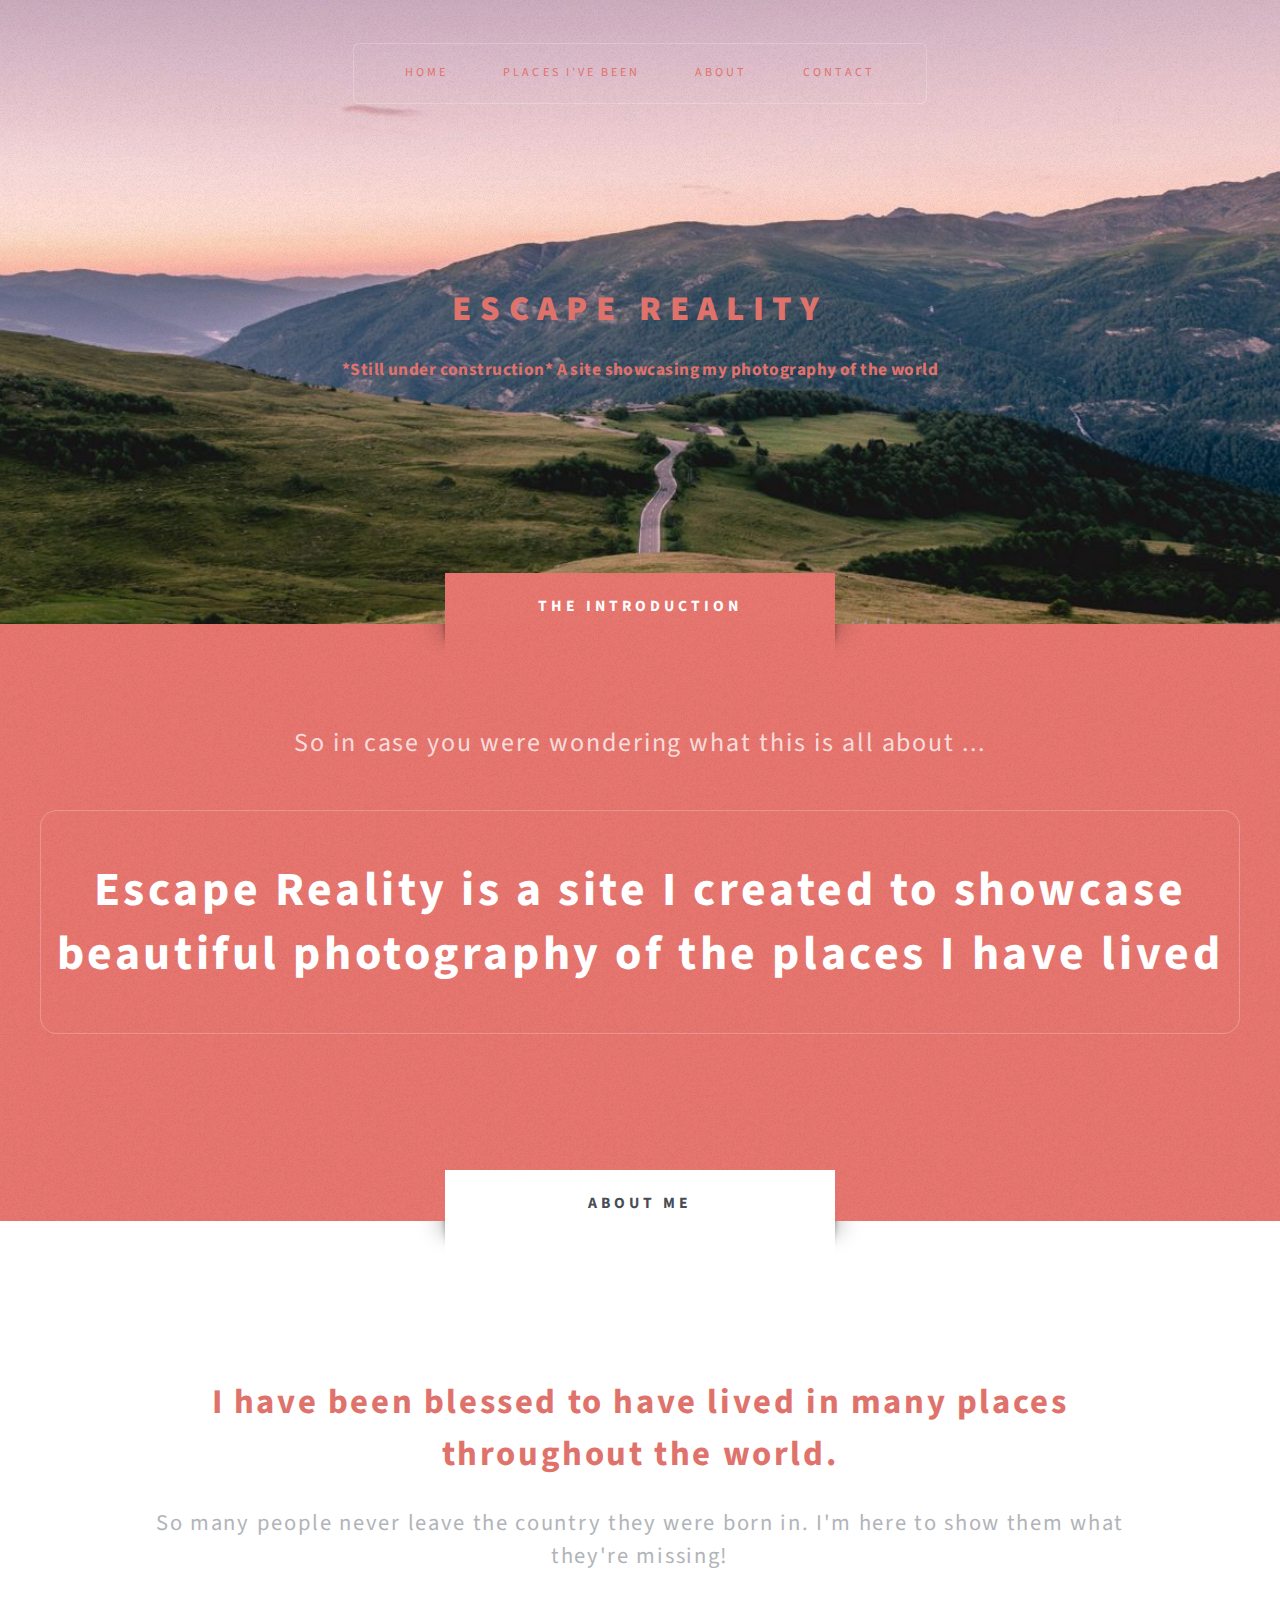
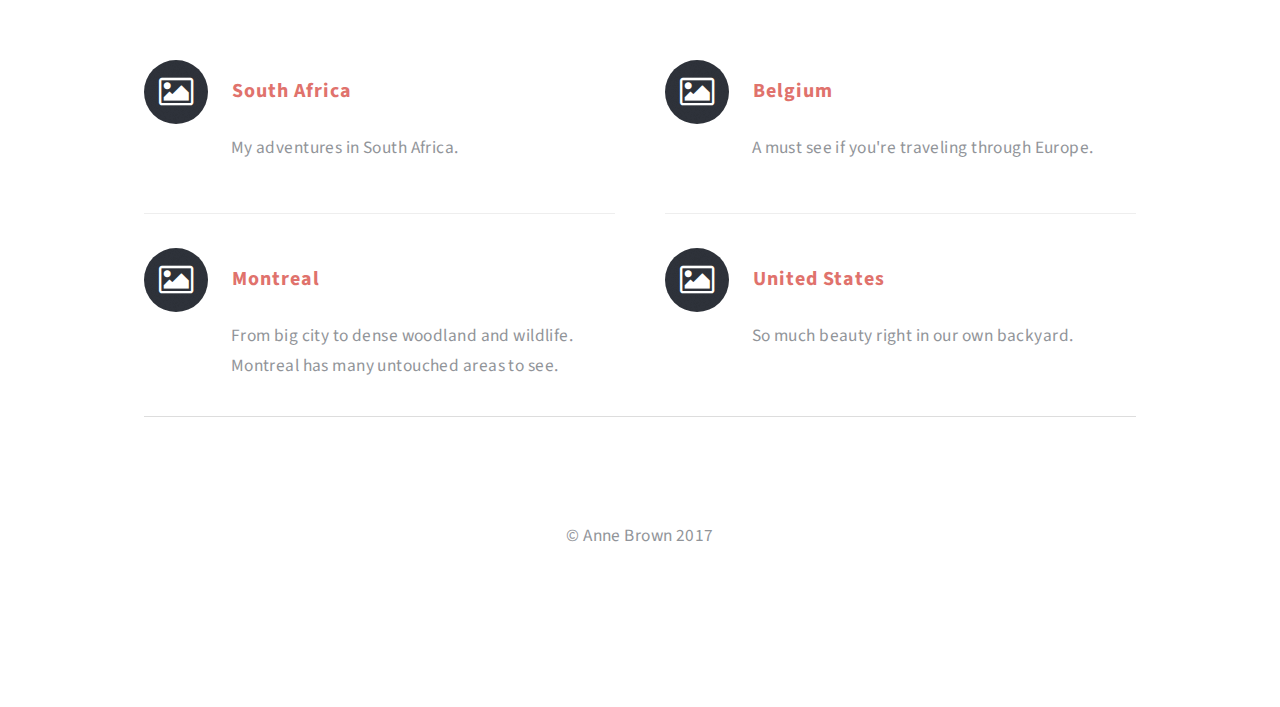
==== commit 7397e1b5: "added photos and links" ====
--- a/index.html
+++ b/index.html
@@ -5,126 +5,126 @@
 	Free for personal and commercial use under the CCA 3.0 license (html5up.net/license)
 -->
 <html>
-	<head>
-		<title>Escape Reality by Anne Brown</title>
-		<meta charset="utf-8" />
-		<meta name="viewport" content="width=device-width, initial-scale=1" />
-		<!--[if lte IE 8]><script src="assets/js/ie/html5shiv.js"></script><![endif]-->
-		<link rel="stylesheet" href="assets/css/main.css" />
-		<!--[if lte IE 8]><link rel="stylesheet" href="assets/css/ie8.css" /><![endif]-->
-	</head>
-	<body class="homepage" data-spy="scroll" data-target=".navbar">
-		<div id="page-wrapper">
 
-			<!-- Header -->
-				<div id="header-wrapper" class="wrapper">
-					<div id="header">
-							
-						<!-- Logo -->
-							<div id="logo">
-								<h1><a href="index.html">Escape Reality</a></h1>
-								<br>
-								<h2>A site showcasing my photography of the world</h2>
-							</div>
+<head>
+	<title>Escape Reality by Anne Brown</title>
+	<meta charset="utf-8" />
+	<meta name="viewport" content="width=device-width, initial-scale=1" />
+	<!--[if lte IE 8]><script src="assets/js/ie/html5shiv.js"></script><![endif]-->
+	<link rel="stylesheet" href="assets/css/main.css" />
+	<!--[if lte IE 8]><link rel="stylesheet" href="assets/css/ie8.css" /><![endif]-->
+</head>
 
-						<!-- Nav -->
-							<nav id="nav">
-								<ul>
-									<li class="current"><a href="#">Home</a></li>
-									<li>
-										<a href="#">Places I've Been</a>
-										<ul>
-											<li><a href="africa.html">South Africa</a></li>
-											<li><a href="europe.html">Belgium</a></li>
-											<li><a href="canada.html">Montreal</a></li>
-											<li><a href="us.html">United States</a></li>
-										</ul>
-									</li>
-									<li><a href="about.html">About</a></li>
-									<li><a href="contact.html">Contact</a></li>
-									
-								</ul>
-							</nav>
+<body class="homepage" data-spy="scroll" data-target=".navbar">
+	<div id="page-wrapper">
 
-					</div>
+		<!-- Header -->
+		<div id="header-wrapper" class="wrapper">
+			<div id="header">
+
+				<!-- Logo -->
+				<div id="logo">
+					<h1><a href="index.html">Escape Reality</a></h1>
+					<br>
+					<h2>*Still under construction* A site showcasing my photography of the world</h2>
 				</div>
 
-			<!-- Intro -->
-				<div id="intro-wrapper" class="wrapper style1">
-					<div class="title">The Introduction</div>
-					<section id="intro" class="container">
-						<p class="style1">So in case you were wondering what this is all about ...</p>
-						<p class="style2">
-							Escape Reality is a site I created to showcase beautiful photography of the places I have lived<br class="mobile-hide" />
-						<!--<ul class="actions">
+				<!-- Nav -->
+				<nav id="nav">
+					<ul>
+						<li class="current"><a href="#">Home</a></li>
+						<li>
+							<a href="#">Places I've Been</a>
+							<ul>
+								<li><a href="africa.html">South Africa</a></li>
+								<li><a href="europe.html">Belgium</a></li>
+								<li><a href="canada.html">Montreal</a></li>
+								<li><a href="us.html">United States</a></li>
+							</ul>
+						</li>
+						<li><a href="about.html">About</a></li>
+						<li><a href="contact.html">Contact</a></li>
+
+					</ul>
+				</nav>
+
+			</div>
+		</div>
+
+		<!-- Intro -->
+		<div id="intro-wrapper" class="wrapper style1">
+			<div class="title">The Introduction</div>
+			<section id="intro" class="container">
+				<p class="style1">So in case you were wondering what this is all about ...</p>
+				<p class="style2">
+					Escape Reality is a site I created to showcase beautiful photography of the places I have lived<br class="mobile-hide" />
+					<!--<ul class="actions">
 							<li><a href="#" class="button style3 big">Proceed</a></li>
 						</ul>-->
-					</section>
-				</div>
+			</section>
+		</div>
 
-			<!-- Main -->
-				<div class="wrapper style2">
-					<div class="title">About Me</div>
-					<div id="main" class="container">
+		<!-- Main -->
+		<div class="wrapper style2">
+			<div class="title">About Me</div>
+			<div id="main" class="container">
 
-						<!-- Image -->
-							<a href="#" class="image featured">
-								<img src="images/pic01.jpg" alt="" />
-							</a>
 
-						<!-- Features -->
-							<section id="features">
-								<header class="style1">
-									<h2>I have been blessed to have lived in many places throughout the world.</h2>
-									<p>So many people never leave the country they were born in. I'm here to show them what they're missing!</p>
-								</header>
-								<div class="feature-list">
-									<div class="row">
-										<div class="6u 12u(mobile)">
-											<section>
-												<h3 class="icon fa-comment"><a href="africa.html" title="See photos!">South Africa</a></h3>
-												<p>My adventures in South Africa.</p>
-											</section>
-										</div>
-										<div class="6u 12u(mobile)">
-											<section>
-												<h3 class="icon fa-refresh"><a href="europe.html" title="See photos!">Belgium</a></h3>
-												<p>A must see if you're traveling through Europe.</p>
-											</section>
-										</div>
-									</div>
-									<div class="row">
-										<div class="6u 12u(mobile)">
-											<section>
-												<h3 class="icon fa-picture-o"><a href="canada.html" title="See photos!">Montreal</a></h3>
-												<p>From big city to dense woodland and wildlife. Montreal has many untouched areas to see.</p>
-											</section>
-										</div>
-										<div class="6u 12u(mobile)">
-											<section>
-												<h3 class="icon fa-cog"><a href="us.html" title="See photos!">United States</a></h3>
-												<p>So much beauty right in our own backyard.</p>
-											</section>
-			
-										</div>
-									</div>
-									<hr />
-								</div>
-								<div id="copyright">
-									&copy; Anne Brown 2017
-								</div>
+
+				<!-- Features -->
+				<section id="features">
+					<header class="style1">
+						<h2>I have been blessed to have lived in many places throughout the world.</h2>
+						<p>So many people never leave the country they were born in. I'm here to show them what they're missing!</p>
+					</header>
+					<div class="feature-list">
+						<div class="row">
+							<div class="6u 12u(mobile)">
+								<section>
+									<h3 class="icon fa-picture-o"><a href="africa.html" title="See photos!">South Africa</a></h3>
+									<p>My adventures in South Africa.</p>
+								</section>
 							</div>
+							<div class="6u 12u(mobile)">
+								<section>
+									<h3 class="icon fa-picture-o"><a href="europe.html" title="See photos!">Belgium</a></h3>
+									<p>A must see if you're traveling through Europe.</p>
+								</section>
+							</div>
+						</div>
+						<div class="row">
+							<div class="6u 12u(mobile)">
+								<section>
+									<h3 class="icon fa-picture-o"><a href="canada.html" title="See photos!">Montreal</a></h3>
+									<p>From big city to dense woodland and wildlife. Montreal has many untouched areas to see.</p>
+								</section>
+							</div>
+							<div class="6u 12u(mobile)">
+								<section>
+									<h3 class="icon fa-picture-o"><a href="us.html" title="See photos!">United States</a></h3>
+									<p>So much beauty right in our own backyard.</p>
+								</section>
+
+							</div>
+						</div>
+						<hr />
 					</div>
+					<div id="copyright">
+						&copy; Anne Brown 2017
+					</div>
+			</div>
+		</div>
 
 		<!-- Scripts -->
 
-			<script src="assets/js/jquery.min.js"></script>
-			<script src="assets/js/jquery.dropotron.min.js"></script>
-			<script src="assets/js/skel.min.js"></script>
-			<script src="assets/js/skel-viewport.min.js"></script>
-			<script src="assets/js/util.js"></script>
-			<!--[if lte IE 8]><script src="assets/js/ie/respond.min.js"></script><![endif]-->
-			<script src="assets/js/main.js"></script>
+		<script src="assets/js/jquery.min.js"></script>
+		<script src="assets/js/jquery.dropotron.min.js"></script>
+		<script src="assets/js/skel.min.js"></script>
+		<script src="assets/js/skel-viewport.min.js"></script>
+		<script src="assets/js/util.js"></script>
+		<!--[if lte IE 8]><script src="assets/js/ie/respond.min.js"></script><![endif]-->
+		<script src="assets/js/main.js"></script>
 
-	</body>
-</html>+</body>
+
+</html>
--- a/assets/css/main.css
+++ b/assets/css/main.css
@@ -7,2723 +7,2707 @@
 	Free for personal and commercial use under the CCA 3.0 license (html5up.net/license)
 */
 
+
 /* Reset */
 
-	html, body, div, span, applet, object, iframe, h1, h2, h3, h4, h5, h6, p, blockquote, pre, a, abbr, acronym, address, big, cite, code, del, dfn, em, img, ins, kbd, q, s, samp, small, strike, strong, sub, sup, tt, var, b, u, i, center, dl, dt, dd, ol, ul, li, fieldset, form, label, legend, table, caption, tbody, tfoot, thead, tr, th, td, article, aside, canvas, details, embed, figure, figcaption, footer, header, hgroup, menu, nav, output, ruby, section, summary, time, mark, audio, video {
-		margin: 0;
-		padding: 0;
-		border: 0;
-		font-size: 100%;
-		font: inherit;
-		vertical-align: baseline;
-	}
-
-	article, aside, details, figcaption, figure, footer, header, hgroup, menu, nav, section {
-		display: block;
-	}
-
-	body {
-		line-height: 1;
-	}
-
-	ol, ul {
-		list-style: none;
-	}
-
-	blockquote, q {
-		quotes: none;
-	}
-
-	blockquote:before, blockquote:after, q:before, q:after {
-		content: '';
-		content: none;
-	}
-
-	table {
-		border-collapse: collapse;
-		border-spacing: 0;
-	}
-
-	body {
-		-webkit-text-size-adjust: none;
-	}
+html,
+body,
+div,
+span,
+applet,
+object,
+iframe,
+h1,
+h2,
+h3,
+h4,
+h5,
+h6,
+p,
+blockquote,
+pre,
+a,
+abbr,
+acronym,
+address,
+big,
+cite,
+code,
+del,
+dfn,
+em,
+img,
+ins,
+kbd,
+q,
+s,
+samp,
+small,
+strike,
+strong,
+sub,
+sup,
+tt,
+var,
+b,
+u,
+i,
+center,
+dl,
+dt,
+dd,
+ol,
+ul,
+li,
+fieldset,
+form,
+label,
+legend,
+table,
+caption,
+tbody,
+tfoot,
+thead,
+tr,
+th,
+td,
+article,
+aside,
+canvas,
+details,
+embed,
+figure,
+figcaption,
+footer,
+header,
+hgroup,
+menu,
+nav,
+output,
+ruby,
+section,
+summary,
+time,
+mark,
+audio,
+video {
+	margin: 0;
+	padding: 0;
+	border: 0;
+	font-size: 100%;
+	font: inherit;
+	vertical-align: baseline;
+}
+
+article,
+aside,
+details,
+figcaption,
+figure,
+footer,
+header,
+hgroup,
+menu,
+nav,
+section {
+	display: block;
+}
+
+body {
+	line-height: 1;
+}
+
+ol,
+ul {
+	list-style: none;
+}
+
+blockquote,
+q {
+	quotes: none;
+}
+
+blockquote:before,
+blockquote:after,
+q:before,
+q:after {
+	content: '';
+	content: none;
+}
+
+table {
+	border-collapse: collapse;
+	border-spacing: 0;
+}
+
+body {
+	-webkit-text-size-adjust: none;
+}
+
 
 /* Box Model */
 
-	*, *:before, *:after {
-		-moz-box-sizing: border-box;
-		-webkit-box-sizing: border-box;
-		box-sizing: border-box;
-	}
+*,
+*:before,
+*:after {
+	-moz-box-sizing: border-box;
+	-webkit-box-sizing: border-box;
+	box-sizing: border-box;
+}
+
 
 /* Containers */
 
-	.container {
-		margin-left: auto;
-		margin-right: auto;
-	}
-
+.container {
+	margin-left: auto;
+	margin-right: auto;
+}
+
+.container.\31 25\25 {
+	width: 100%;
+	max-width: 1200px;
+	min-width: 960px;
+}
+
+.container.\37 5\25 {
+	width: 720px;
+}
+
+.container.\35 0\25 {
+	width: 480px;
+}
+
+.container.\32 5\25 {
+	width: 240px;
+}
+
+.container {
+	width: 960px;
+}
+
+@media screen and (min-width: 737px) {
 	.container.\31 25\25 {
 		width: 100%;
-		max-width: 1200px;
-		min-width: 960px;
-	}
-
+		max-width: 1500px;
+		min-width: 1200px;
+	}
 	.container.\37 5\25 {
-		width: 720px;
-	}
-
+		width: 900px;
+	}
 	.container.\35 0\25 {
-		width: 480px;
-	}
-
+		width: 600px;
+	}
 	.container.\32 5\25 {
-		width: 240px;
-	}
-
+		width: 300px;
+	}
 	.container {
-		width: 960px;
-	}
-
-	@media screen and (min-width: 737px) {
-
-		.container.\31 25\25 {
-			width: 100%;
-			max-width: 1500px;
-			min-width: 1200px;
-		}
-
-		.container.\37 5\25 {
-			width: 900px;
-		}
-
-		.container.\35 0\25 {
-			width: 600px;
-		}
-
-		.container.\32 5\25 {
-			width: 300px;
-		}
-
-		.container {
-			width: 1200px;
-		}
-
-	}
-
-	@media screen and (min-width: 737px) and (max-width: 1200px) {
-
-		.container.\31 25\25 {
-			width: 100%;
-			max-width: 1250px;
-			min-width: 1000px;
-		}
-
-		.container.\37 5\25 {
-			width: 750px;
-		}
-
-		.container.\35 0\25 {
-			width: 500px;
-		}
-
-		.container.\32 5\25 {
-			width: 250px;
-		}
-
-		.container {
-			width: 1000px;
-		}
-
-	}
-
-	@media screen and (max-width: 736px) {
-
-		.container.\31 25\25 {
-			width: 100%;
-			max-width: 125%;
-			min-width: 100%;
-		}
-
-		.container.\37 5\25 {
-			width: 75%;
-		}
-
-		.container.\35 0\25 {
-			width: 50%;
-		}
-
-		.container.\32 5\25 {
-			width: 25%;
-		}
-
-		.container {
-			width: 100% !important;
-		}
-
-	}
+		width: 1200px;
+	}
+}
+
+@media screen and (min-width: 737px) and (max-width: 1200px) {
+	.container.\31 25\25 {
+		width: 100%;
+		max-width: 1250px;
+		min-width: 1000px;
+	}
+	.container.\37 5\25 {
+		width: 750px;
+	}
+	.container.\35 0\25 {
+		width: 500px;
+	}
+	.container.\32 5\25 {
+		width: 250px;
+	}
+	.container {
+		width: 1000px;
+	}
+}
+
+@media screen and (max-width: 736px) {
+	.container.\31 25\25 {
+		width: 100%;
+		max-width: 125%;
+		min-width: 100%;
+	}
+	.container.\37 5\25 {
+		width: 75%;
+	}
+	.container.\35 0\25 {
+		width: 50%;
+	}
+	.container.\32 5\25 {
+		width: 25%;
+	}
+	.container {
+		width: 100% !important;
+	}
+}
+
 
 /* Grid */
 
+.row {
+	border-bottom: solid 1px transparent;
+	-moz-box-sizing: border-box;
+	-webkit-box-sizing: border-box;
+	box-sizing: border-box;
+}
+
+.row>* {
+	float: left;
+	-moz-box-sizing: border-box;
+	-webkit-box-sizing: border-box;
+	box-sizing: border-box;
+}
+
+.row:after,
+.row:before {
+	content: '';
+	display: block;
+	clear: both;
+	height: 0;
+}
+
+.row.uniform>*> :first-child {
+	margin-top: 0;
+}
+
+.row.uniform>*> :last-child {
+	margin-bottom: 0;
+}
+
+.row.\30 \25>* {
+	padding: 0 0 0 0px;
+}
+
+.row.\30 \25 {
+	margin: 0 0 -1px 0px;
+}
+
+.row.uniform.\30 \25>* {
+	padding: 0px 0 0 0px;
+}
+
+.row.uniform.\30 \25 {
+	margin: 0px 0 -1px 0px;
+}
+
+.row>* {
+	padding: 0 0 0 40px;
+}
+
+.row {
+	margin: 0 0 -1px -40px;
+}
+
+.row.uniform>* {
+	padding: 40px 0 0 40px;
+}
+
+.row.uniform {
+	margin: -40px 0 -1px -40px;
+}
+
+.row.\32 00\25>* {
+	padding: 0 0 0 80px;
+}
+
+.row.\32 00\25 {
+	margin: 0 0 -1px -80px;
+}
+
+.row.uniform.\32 00\25>* {
+	padding: 80px 0 0 80px;
+}
+
+.row.uniform.\32 00\25 {
+	margin: -80px 0 -1px -80px;
+}
+
+.row.\31 50\25>* {
+	padding: 0 0 0 60px;
+}
+
+.row.\31 50\25 {
+	margin: 0 0 -1px -60px;
+}
+
+.row.uniform.\31 50\25>* {
+	padding: 60px 0 0 60px;
+}
+
+.row.uniform.\31 50\25 {
+	margin: -60px 0 -1px -60px;
+}
+
+.row.\35 0\25>* {
+	padding: 0 0 0 20px;
+}
+
+.row.\35 0\25 {
+	margin: 0 0 -1px -20px;
+}
+
+.row.uniform.\35 0\25>* {
+	padding: 20px 0 0 20px;
+}
+
+.row.uniform.\35 0\25 {
+	margin: -20px 0 -1px -20px;
+}
+
+.row.\32 5\25>* {
+	padding: 0 0 0 10px;
+}
+
+.row.\32 5\25 {
+	margin: 0 0 -1px -10px;
+}
+
+.row.uniform.\32 5\25>* {
+	padding: 10px 0 0 10px;
+}
+
+.row.uniform.\32 5\25 {
+	margin: -10px 0 -1px -10px;
+}
+
+.\31 2u,
+.\31 2u\24 {
+	width: 100%;
+	clear: none;
+	margin-left: 0;
+}
+
+.\31 1u,
+.\31 1u\24 {
+	width: 91.6666666667%;
+	clear: none;
+	margin-left: 0;
+}
+
+.\31 0u,
+.\31 0u\24 {
+	width: 83.3333333333%;
+	clear: none;
+	margin-left: 0;
+}
+
+.\39 u,
+.\39 u\24 {
+	width: 75%;
+	clear: none;
+	margin-left: 0;
+}
+
+.\38 u,
+.\38 u\24 {
+	width: 66.6666666667%;
+	clear: none;
+	margin-left: 0;
+}
+
+.\37 u,
+.\37 u\24 {
+	width: 58.3333333333%;
+	clear: none;
+	margin-left: 0;
+}
+
+.\36 u,
+.\36 u\24 {
+	width: 50%;
+	clear: none;
+	margin-left: 0;
+}
+
+.\35 u,
+.\35 u\24 {
+	width: 41.6666666667%;
+	clear: none;
+	margin-left: 0;
+}
+
+.\34 u,
+.\34 u\24 {
+	width: 33.3333333333%;
+	clear: none;
+	margin-left: 0;
+}
+
+.\33 u,
+.\33 u\24 {
+	width: 25%;
+	clear: none;
+	margin-left: 0;
+}
+
+.\32 u,
+.\32 u\24 {
+	width: 16.6666666667%;
+	clear: none;
+	margin-left: 0;
+}
+
+.\31 u,
+.\31 u\24 {
+	width: 8.3333333333%;
+	clear: none;
+	margin-left: 0;
+}
+
+.\31 2u\24+*,
+.\31 1u\24+*,
+.\31 0u\24+*,
+.\39 u\24+*,
+.\38 u\24+*,
+.\37 u\24+*,
+.\36 u\24+*,
+.\35 u\24+*,
+.\34 u\24+*,
+.\33 u\24+*,
+.\32 u\24+*,
+.\31 u\24+* {
+	clear: left;
+}
+
+.\-11u {
+	margin-left: 91.66667%;
+}
+
+.\-10u {
+	margin-left: 83.33333%;
+}
+
+.\-9u {
+	margin-left: 75%;
+}
+
+.\-8u {
+	margin-left: 66.66667%;
+}
+
+.\-7u {
+	margin-left: 58.33333%;
+}
+
+.\-6u {
+	margin-left: 50%;
+}
+
+.\-5u {
+	margin-left: 41.66667%;
+}
+
+.\-4u {
+	margin-left: 33.33333%;
+}
+
+.\-3u {
+	margin-left: 25%;
+}
+
+.\-2u {
+	margin-left: 16.66667%;
+}
+
+.\-1u {
+	margin-left: 8.33333%;
+}
+
+@media screen and (min-width: 737px) {
+	.row>* {
+		padding: 50px 0 0 50px;
+	}
 	.row {
-		border-bottom: solid 1px transparent;
-		-moz-box-sizing: border-box;
-		-webkit-box-sizing: border-box;
-		box-sizing: border-box;
-	}
-
-	.row > * {
-		float: left;
-		-moz-box-sizing: border-box;
-		-webkit-box-sizing: border-box;
-		box-sizing: border-box;
-	}
-
-	.row:after, .row:before {
-		content: '';
-		display: block;
-		clear: both;
-		height: 0;
-	}
-
-	.row.uniform > * > :first-child {
-		margin-top: 0;
-	}
-
-	.row.uniform > * > :last-child {
-		margin-bottom: 0;
-	}
-
-	.row.\30 \25 > * {
-		padding: 0 0 0 0px;
-	}
-
-	.row.\30 \25 {
-		margin: 0 0 -1px 0px;
-	}
-
-	.row.uniform.\30 \25 > * {
-		padding: 0px 0 0 0px;
-	}
-
-	.row.uniform.\30 \25 {
-		margin: 0px 0 -1px 0px;
-	}
-
-	.row > * {
-		padding: 0 0 0 40px;
-	}
-
+		margin: -50px 0 -1px -50px;
+	}
+	.row.uniform>* {
+		padding: 50px 0 0 50px;
+	}
+	.row.uniform {
+		margin: -50px 0 -1px -50px;
+	}
+	.row.\32 00\25>* {
+		padding: 100px 0 0 100px;
+	}
+	.row.\32 00\25 {
+		margin: -100px 0 -1px -100px;
+	}
+	.row.uniform.\32 00\25>* {
+		padding: 100px 0 0 100px;
+	}
+	.row.uniform.\32 00\25 {
+		margin: -100px 0 -1px -100px;
+	}
+	.row.\31 50\25>* {
+		padding: 75px 0 0 75px;
+	}
+	.row.\31 50\25 {
+		margin: -75px 0 -1px -75px;
+	}
+	.row.uniform.\31 50\25>* {
+		padding: 75px 0 0 75px;
+	}
+	.row.uniform.\31 50\25 {
+		margin: -75px 0 -1px -75px;
+	}
+	.row.\35 0\25>* {
+		padding: 25px 0 0 25px;
+	}
+	.row.\35 0\25 {
+		margin: -25px 0 -1px -25px;
+	}
+	.row.uniform.\35 0\25>* {
+		padding: 25px 0 0 25px;
+	}
+	.row.uniform.\35 0\25 {
+		margin: -25px 0 -1px -25px;
+	}
+	.row.\32 5\25>* {
+		padding: 12.5px 0 0 12.5px;
+	}
+	.row.\32 5\25 {
+		margin: -12.5px 0 -1px -12.5px;
+	}
+	.row.uniform.\32 5\25>* {
+		padding: 12.5px 0 0 12.5px;
+	}
+	.row.uniform.\32 5\25 {
+		margin: -12.5px 0 -1px -12.5px;
+	}
+	.\31 2u\28desktop\29,
+	.\31 2u\24\28desktop\29 {
+		width: 100%;
+		clear: none;
+		margin-left: 0;
+	}
+	.\31 1u\28desktop\29,
+	.\31 1u\24\28desktop\29 {
+		width: 91.6666666667%;
+		clear: none;
+		margin-left: 0;
+	}
+	.\31 0u\28desktop\29,
+	.\31 0u\24\28desktop\29 {
+		width: 83.3333333333%;
+		clear: none;
+		margin-left: 0;
+	}
+	.\39 u\28desktop\29,
+	.\39 u\24\28desktop\29 {
+		width: 75%;
+		clear: none;
+		margin-left: 0;
+	}
+	.\38 u\28desktop\29,
+	.\38 u\24\28desktop\29 {
+		width: 66.6666666667%;
+		clear: none;
+		margin-left: 0;
+	}
+	.\37 u\28desktop\29,
+	.\37 u\24\28desktop\29 {
+		width: 58.3333333333%;
+		clear: none;
+		margin-left: 0;
+	}
+	.\36 u\28desktop\29,
+	.\36 u\24\28desktop\29 {
+		width: 50%;
+		clear: none;
+		margin-left: 0;
+	}
+	.\35 u\28desktop\29,
+	.\35 u\24\28desktop\29 {
+		width: 41.6666666667%;
+		clear: none;
+		margin-left: 0;
+	}
+	.\34 u\28desktop\29,
+	.\34 u\24\28desktop\29 {
+		width: 33.3333333333%;
+		clear: none;
+		margin-left: 0;
+	}
+	.\33 u\28desktop\29,
+	.\33 u\24\28desktop\29 {
+		width: 25%;
+		clear: none;
+		margin-left: 0;
+	}
+	.\32 u\28desktop\29,
+	.\32 u\24\28desktop\29 {
+		width: 16.6666666667%;
+		clear: none;
+		margin-left: 0;
+	}
+	.\31 u\28desktop\29,
+	.\31 u\24\28desktop\29 {
+		width: 8.3333333333%;
+		clear: none;
+		margin-left: 0;
+	}
+	.\31 2u\24\28desktop\29+*,
+	.\31 1u\24\28desktop\29+*,
+	.\31 0u\24\28desktop\29+*,
+	.\39 u\24\28desktop\29+*,
+	.\38 u\24\28desktop\29+*,
+	.\37 u\24\28desktop\29+*,
+	.\36 u\24\28desktop\29+*,
+	.\35 u\24\28desktop\29+*,
+	.\34 u\24\28desktop\29+*,
+	.\33 u\24\28desktop\29+*,
+	.\32 u\24\28desktop\29+*,
+	.\31 u\24\28desktop\29+* {
+		clear: left;
+	}
+	.\-11u\28desktop\29 {
+		margin-left: 91.66667%;
+	}
+	.\-10u\28desktop\29 {
+		margin-left: 83.33333%;
+	}
+	.\-9u\28desktop\29 {
+		margin-left: 75%;
+	}
+	.\-8u\28desktop\29 {
+		margin-left: 66.66667%;
+	}
+	.\-7u\28desktop\29 {
+		margin-left: 58.33333%;
+	}
+	.\-6u\28desktop\29 {
+		margin-left: 50%;
+	}
+	.\-5u\28desktop\29 {
+		margin-left: 41.66667%;
+	}
+	.\-4u\28desktop\29 {
+		margin-left: 33.33333%;
+	}
+	.\-3u\28desktop\29 {
+		margin-left: 25%;
+	}
+	.\-2u\28desktop\29 {
+		margin-left: 16.66667%;
+	}
+	.\-1u\28desktop\29 {
+		margin-left: 8.33333%;
+	}
+}
+
+@media screen and (min-width: 737px) and (max-width: 1200px) {
+	.row>* {
+		padding: 35px 0 0 35px;
+	}
 	.row {
-		margin: 0 0 -1px -40px;
-	}
-
-	.row.uniform > * {
-		padding: 40px 0 0 40px;
-	}
-
+		margin: -35px 0 -1px -35px;
+	}
+	.row.uniform>* {
+		padding: 35px 0 0 35px;
+	}
 	.row.uniform {
-		margin: -40px 0 -1px -40px;
-	}
-
-	.row.\32 00\25 > * {
-		padding: 0 0 0 80px;
-	}
-
+		margin: -35px 0 -1px -35px;
+	}
+	.row.\32 00\25>* {
+		padding: 70px 0 0 70px;
+	}
 	.row.\32 00\25 {
-		margin: 0 0 -1px -80px;
-	}
-
-	.row.uniform.\32 00\25 > * {
-		padding: 80px 0 0 80px;
-	}
-
+		margin: -70px 0 -1px -70px;
+	}
+	.row.uniform.\32 00\25>* {
+		padding: 70px 0 0 70px;
+	}
 	.row.uniform.\32 00\25 {
-		margin: -80px 0 -1px -80px;
-	}
-
-	.row.\31 50\25 > * {
-		padding: 0 0 0 60px;
-	}
-
+		margin: -70px 0 -1px -70px;
+	}
+	.row.\31 50\25>* {
+		padding: 52.5px 0 0 52.5px;
+	}
 	.row.\31 50\25 {
-		margin: 0 0 -1px -60px;
-	}
-
-	.row.uniform.\31 50\25 > * {
-		padding: 60px 0 0 60px;
-	}
-
+		margin: -52.5px 0 -1px -52.5px;
+	}
+	.row.uniform.\31 50\25>* {
+		padding: 52.5px 0 0 52.5px;
+	}
 	.row.uniform.\31 50\25 {
-		margin: -60px 0 -1px -60px;
-	}
-
-	.row.\35 0\25 > * {
-		padding: 0 0 0 20px;
-	}
-
+		margin: -52.5px 0 -1px -52.5px;
+	}
+	.row.\35 0\25>* {
+		padding: 17.5px 0 0 17.5px;
+	}
 	.row.\35 0\25 {
-		margin: 0 0 -1px -20px;
-	}
-
-	.row.uniform.\35 0\25 > * {
+		margin: -17.5px 0 -1px -17.5px;
+	}
+	.row.uniform.\35 0\25>* {
+		padding: 17.5px 0 0 17.5px;
+	}
+	.row.uniform.\35 0\25 {
+		margin: -17.5px 0 -1px -17.5px;
+	}
+	.row.\32 5\25>* {
+		padding: 8.75px 0 0 8.75px;
+	}
+	.row.\32 5\25 {
+		margin: -8.75px 0 -1px -8.75px;
+	}
+	.row.uniform.\32 5\25>* {
+		padding: 8.75px 0 0 8.75px;
+	}
+	.row.uniform.\32 5\25 {
+		margin: -8.75px 0 -1px -8.75px;
+	}
+	.\31 2u\28tablet\29,
+	.\31 2u\24\28tablet\29 {
+		width: 100%;
+		clear: none;
+		margin-left: 0;
+	}
+	.\31 1u\28tablet\29,
+	.\31 1u\24\28tablet\29 {
+		width: 91.6666666667%;
+		clear: none;
+		margin-left: 0;
+	}
+	.\31 0u\28tablet\29,
+	.\31 0u\24\28tablet\29 {
+		width: 83.3333333333%;
+		clear: none;
+		margin-left: 0;
+	}
+	.\39 u\28tablet\29,
+	.\39 u\24\28tablet\29 {
+		width: 75%;
+		clear: none;
+		margin-left: 0;
+	}
+	.\38 u\28tablet\29,
+	.\38 u\24\28tablet\29 {
+		width: 66.6666666667%;
+		clear: none;
+		margin-left: 0;
+	}
+	.\37 u\28tablet\29,
+	.\37 u\24\28tablet\29 {
+		width: 58.3333333333%;
+		clear: none;
+		margin-left: 0;
+	}
+	.\36 u\28tablet\29,
+	.\36 u\24\28tablet\29 {
+		width: 50%;
+		clear: none;
+		margin-left: 0;
+	}
+	.\35 u\28tablet\29,
+	.\35 u\24\28tablet\29 {
+		width: 41.6666666667%;
+		clear: none;
+		margin-left: 0;
+	}
+	.\34 u\28tablet\29,
+	.\34 u\24\28tablet\29 {
+		width: 33.3333333333%;
+		clear: none;
+		margin-left: 0;
+	}
+	.\33 u\28tablet\29,
+	.\33 u\24\28tablet\29 {
+		width: 25%;
+		clear: none;
+		margin-left: 0;
+	}
+	.\32 u\28tablet\29,
+	.\32 u\24\28tablet\29 {
+		width: 16.6666666667%;
+		clear: none;
+		margin-left: 0;
+	}
+	.\31 u\28tablet\29,
+	.\31 u\24\28tablet\29 {
+		width: 8.3333333333%;
+		clear: none;
+		margin-left: 0;
+	}
+	.\31 2u\24\28tablet\29+*,
+	.\31 1u\24\28tablet\29+*,
+	.\31 0u\24\28tablet\29+*,
+	.\39 u\24\28tablet\29+*,
+	.\38 u\24\28tablet\29+*,
+	.\37 u\24\28tablet\29+*,
+	.\36 u\24\28tablet\29+*,
+	.\35 u\24\28tablet\29+*,
+	.\34 u\24\28tablet\29+*,
+	.\33 u\24\28tablet\29+*,
+	.\32 u\24\28tablet\29+*,
+	.\31 u\24\28tablet\29+* {
+		clear: left;
+	}
+	.\-11u\28tablet\29 {
+		margin-left: 91.66667%;
+	}
+	.\-10u\28tablet\29 {
+		margin-left: 83.33333%;
+	}
+	.\-9u\28tablet\29 {
+		margin-left: 75%;
+	}
+	.\-8u\28tablet\29 {
+		margin-left: 66.66667%;
+	}
+	.\-7u\28tablet\29 {
+		margin-left: 58.33333%;
+	}
+	.\-6u\28tablet\29 {
+		margin-left: 50%;
+	}
+	.\-5u\28tablet\29 {
+		margin-left: 41.66667%;
+	}
+	.\-4u\28tablet\29 {
+		margin-left: 33.33333%;
+	}
+	.\-3u\28tablet\29 {
+		margin-left: 25%;
+	}
+	.\-2u\28tablet\29 {
+		margin-left: 16.66667%;
+	}
+	.\-1u\28tablet\29 {
+		margin-left: 8.33333%;
+	}
+}
+
+@media screen and (max-width: 736px) {
+	.row>* {
+		padding: 10px 0 0 10px;
+	}
+	.row {
+		margin: -10px 0 -1px -10px;
+	}
+	.row.uniform>* {
+		padding: 10px 0 0 10px;
+	}
+	.row.uniform {
+		margin: -10px 0 -1px -10px;
+	}
+	.row.\32 00\25>* {
 		padding: 20px 0 0 20px;
 	}
-
+	.row.\32 00\25 {
+		margin: -20px 0 -1px -20px;
+	}
+	.row.uniform.\32 00\25>* {
+		padding: 20px 0 0 20px;
+	}
+	.row.uniform.\32 00\25 {
+		margin: -20px 0 -1px -20px;
+	}
+	.row.\31 50\25>* {
+		padding: 15px 0 0 15px;
+	}
+	.row.\31 50\25 {
+		margin: -15px 0 -1px -15px;
+	}
+	.row.uniform.\31 50\25>* {
+		padding: 15px 0 0 15px;
+	}
+	.row.uniform.\31 50\25 {
+		margin: -15px 0 -1px -15px;
+	}
+	.row.\35 0\25>* {
+		padding: 5px 0 0 5px;
+	}
+	.row.\35 0\25 {
+		margin: -5px 0 -1px -5px;
+	}
+	.row.uniform.\35 0\25>* {
+		padding: 5px 0 0 5px;
+	}
 	.row.uniform.\35 0\25 {
-		margin: -20px 0 -1px -20px;
-	}
-
-	.row.\32 5\25 > * {
-		padding: 0 0 0 10px;
-	}
-
+		margin: -5px 0 -1px -5px;
+	}
+	.row.\32 5\25>* {
+		padding: 2.5px 0 0 2.5px;
+	}
 	.row.\32 5\25 {
-		margin: 0 0 -1px -10px;
-	}
-
-	.row.uniform.\32 5\25 > * {
-		padding: 10px 0 0 10px;
-	}
-
+		margin: -2.5px 0 -1px -2.5px;
+	}
+	.row.uniform.\32 5\25>* {
+		padding: 2.5px 0 0 2.5px;
+	}
 	.row.uniform.\32 5\25 {
-		margin: -10px 0 -1px -10px;
-	}
-
-	.\31 2u, .\31 2u\24 {
+		margin: -2.5px 0 -1px -2.5px;
+	}
+	.\31 2u\28mobile\29,
+	.\31 2u\24\28mobile\29 {
 		width: 100%;
 		clear: none;
 		margin-left: 0;
 	}
-
-	.\31 1u, .\31 1u\24 {
+	.\31 1u\28mobile\29,
+	.\31 1u\24\28mobile\29 {
 		width: 91.6666666667%;
 		clear: none;
 		margin-left: 0;
 	}
-
-	.\31 0u, .\31 0u\24 {
+	.\31 0u\28mobile\29,
+	.\31 0u\24\28mobile\29 {
 		width: 83.3333333333%;
 		clear: none;
 		margin-left: 0;
 	}
-
-	.\39 u, .\39 u\24 {
+	.\39 u\28mobile\29,
+	.\39 u\24\28mobile\29 {
 		width: 75%;
 		clear: none;
 		margin-left: 0;
 	}
-
-	.\38 u, .\38 u\24 {
+	.\38 u\28mobile\29,
+	.\38 u\24\28mobile\29 {
 		width: 66.6666666667%;
 		clear: none;
 		margin-left: 0;
 	}
-
-	.\37 u, .\37 u\24 {
+	.\37 u\28mobile\29,
+	.\37 u\24\28mobile\29 {
 		width: 58.3333333333%;
 		clear: none;
 		margin-left: 0;
 	}
-
-	.\36 u, .\36 u\24 {
+	.\36 u\28mobile\29,
+	.\36 u\24\28mobile\29 {
 		width: 50%;
 		clear: none;
 		margin-left: 0;
 	}
-
-	.\35 u, .\35 u\24 {
+	.\35 u\28mobile\29,
+	.\35 u\24\28mobile\29 {
 		width: 41.6666666667%;
 		clear: none;
 		margin-left: 0;
 	}
-
-	.\34 u, .\34 u\24 {
+	.\34 u\28mobile\29,
+	.\34 u\24\28mobile\29 {
 		width: 33.3333333333%;
 		clear: none;
 		margin-left: 0;
 	}
-
-	.\33 u, .\33 u\24 {
+	.\33 u\28mobile\29,
+	.\33 u\24\28mobile\29 {
 		width: 25%;
 		clear: none;
 		margin-left: 0;
 	}
-
-	.\32 u, .\32 u\24 {
+	.\32 u\28mobile\29,
+	.\32 u\24\28mobile\29 {
 		width: 16.6666666667%;
 		clear: none;
 		margin-left: 0;
 	}
-
-	.\31 u, .\31 u\24 {
+	.\31 u\28mobile\29,
+	.\31 u\24\28mobile\29 {
 		width: 8.3333333333%;
 		clear: none;
 		margin-left: 0;
 	}
-
-	.\31 2u\24 + *,
-	.\31 1u\24 + *,
-	.\31 0u\24 + *,
-	.\39 u\24 + *,
-	.\38 u\24 + *,
-	.\37 u\24 + *,
-	.\36 u\24 + *,
-	.\35 u\24 + *,
-	.\34 u\24 + *,
-	.\33 u\24 + *,
-	.\32 u\24 + *,
-	.\31 u\24 + * {
+	.\31 2u\24\28mobile\29+*,
+	.\31 1u\24\28mobile\29+*,
+	.\31 0u\24\28mobile\29+*,
+	.\39 u\24\28mobile\29+*,
+	.\38 u\24\28mobile\29+*,
+	.\37 u\24\28mobile\29+*,
+	.\36 u\24\28mobile\29+*,
+	.\35 u\24\28mobile\29+*,
+	.\34 u\24\28mobile\29+*,
+	.\33 u\24\28mobile\29+*,
+	.\32 u\24\28mobile\29+*,
+	.\31 u\24\28mobile\29+* {
 		clear: left;
 	}
-
-	.\-11u {
+	.\-11u\28mobile\29 {
 		margin-left: 91.66667%;
 	}
-
-	.\-10u {
+	.\-10u\28mobile\29 {
 		margin-left: 83.33333%;
 	}
-
-	.\-9u {
+	.\-9u\28mobile\29 {
 		margin-left: 75%;
 	}
-
-	.\-8u {
+	.\-8u\28mobile\29 {
 		margin-left: 66.66667%;
 	}
-
-	.\-7u {
+	.\-7u\28mobile\29 {
 		margin-left: 58.33333%;
 	}
-
-	.\-6u {
+	.\-6u\28mobile\29 {
 		margin-left: 50%;
 	}
-
-	.\-5u {
+	.\-5u\28mobile\29 {
 		margin-left: 41.66667%;
 	}
-
-	.\-4u {
+	.\-4u\28mobile\29 {
 		margin-left: 33.33333%;
 	}
-
-	.\-3u {
+	.\-3u\28mobile\29 {
 		margin-left: 25%;
 	}
-
-	.\-2u {
+	.\-2u\28mobile\29 {
 		margin-left: 16.66667%;
 	}
-
-	.\-1u {
+	.\-1u\28mobile\29 {
 		margin-left: 8.33333%;
 	}
-
-	@media screen and (min-width: 737px) {
-
-		.row > * {
-			padding: 50px 0 0 50px;
-		}
-
-		.row {
-			margin: -50px 0 -1px -50px;
-		}
-
-		.row.uniform > * {
-			padding: 50px 0 0 50px;
-		}
-
-		.row.uniform {
-			margin: -50px 0 -1px -50px;
-		}
-
-		.row.\32 00\25 > * {
-			padding: 100px 0 0 100px;
-		}
-
-		.row.\32 00\25 {
-			margin: -100px 0 -1px -100px;
-		}
-
-		.row.uniform.\32 00\25 > * {
-			padding: 100px 0 0 100px;
-		}
-
-		.row.uniform.\32 00\25 {
-			margin: -100px 0 -1px -100px;
-		}
-
-		.row.\31 50\25 > * {
-			padding: 75px 0 0 75px;
-		}
-
-		.row.\31 50\25 {
-			margin: -75px 0 -1px -75px;
-		}
-
-		.row.uniform.\31 50\25 > * {
-			padding: 75px 0 0 75px;
-		}
-
-		.row.uniform.\31 50\25 {
-			margin: -75px 0 -1px -75px;
-		}
-
-		.row.\35 0\25 > * {
-			padding: 25px 0 0 25px;
-		}
-
-		.row.\35 0\25 {
-			margin: -25px 0 -1px -25px;
-		}
-
-		.row.uniform.\35 0\25 > * {
-			padding: 25px 0 0 25px;
-		}
-
-		.row.uniform.\35 0\25 {
-			margin: -25px 0 -1px -25px;
-		}
-
-		.row.\32 5\25 > * {
-			padding: 12.5px 0 0 12.5px;
-		}
-
-		.row.\32 5\25 {
-			margin: -12.5px 0 -1px -12.5px;
-		}
-
-		.row.uniform.\32 5\25 > * {
-			padding: 12.5px 0 0 12.5px;
-		}
-
-		.row.uniform.\32 5\25 {
-			margin: -12.5px 0 -1px -12.5px;
-		}
-
-		.\31 2u\28desktop\29, .\31 2u\24\28desktop\29 {
-			width: 100%;
-			clear: none;
-			margin-left: 0;
-		}
-
-		.\31 1u\28desktop\29, .\31 1u\24\28desktop\29 {
-			width: 91.6666666667%;
-			clear: none;
-			margin-left: 0;
-		}
-
-		.\31 0u\28desktop\29, .\31 0u\24\28desktop\29 {
-			width: 83.3333333333%;
-			clear: none;
-			margin-left: 0;
-		}
-
-		.\39 u\28desktop\29, .\39 u\24\28desktop\29 {
-			width: 75%;
-			clear: none;
-			margin-left: 0;
-		}
-
-		.\38 u\28desktop\29, .\38 u\24\28desktop\29 {
-			width: 66.6666666667%;
-			clear: none;
-			margin-left: 0;
-		}
-
-		.\37 u\28desktop\29, .\37 u\24\28desktop\29 {
-			width: 58.3333333333%;
-			clear: none;
-			margin-left: 0;
-		}
-
-		.\36 u\28desktop\29, .\36 u\24\28desktop\29 {
-			width: 50%;
-			clear: none;
-			margin-left: 0;
-		}
-
-		.\35 u\28desktop\29, .\35 u\24\28desktop\29 {
-			width: 41.6666666667%;
-			clear: none;
-			margin-left: 0;
-		}
-
-		.\34 u\28desktop\29, .\34 u\24\28desktop\29 {
-			width: 33.3333333333%;
-			clear: none;
-			margin-left: 0;
-		}
-
-		.\33 u\28desktop\29, .\33 u\24\28desktop\29 {
-			width: 25%;
-			clear: none;
-			margin-left: 0;
-		}
-
-		.\32 u\28desktop\29, .\32 u\24\28desktop\29 {
-			width: 16.6666666667%;
-			clear: none;
-			margin-left: 0;
-		}
-
-		.\31 u\28desktop\29, .\31 u\24\28desktop\29 {
-			width: 8.3333333333%;
-			clear: none;
-			margin-left: 0;
-		}
-
-		.\31 2u\24\28desktop\29 + *,
-		.\31 1u\24\28desktop\29 + *,
-		.\31 0u\24\28desktop\29 + *,
-		.\39 u\24\28desktop\29 + *,
-		.\38 u\24\28desktop\29 + *,
-		.\37 u\24\28desktop\29 + *,
-		.\36 u\24\28desktop\29 + *,
-		.\35 u\24\28desktop\29 + *,
-		.\34 u\24\28desktop\29 + *,
-		.\33 u\24\28desktop\29 + *,
-		.\32 u\24\28desktop\29 + *,
-		.\31 u\24\28desktop\29 + * {
-			clear: left;
-		}
-
-		.\-11u\28desktop\29 {
-			margin-left: 91.66667%;
-		}
-
-		.\-10u\28desktop\29 {
-			margin-left: 83.33333%;
-		}
-
-		.\-9u\28desktop\29 {
-			margin-left: 75%;
-		}
-
-		.\-8u\28desktop\29 {
-			margin-left: 66.66667%;
-		}
-
-		.\-7u\28desktop\29 {
-			margin-left: 58.33333%;
-		}
-
-		.\-6u\28desktop\29 {
-			margin-left: 50%;
-		}
-
-		.\-5u\28desktop\29 {
-			margin-left: 41.66667%;
-		}
-
-		.\-4u\28desktop\29 {
-			margin-left: 33.33333%;
-		}
-
-		.\-3u\28desktop\29 {
-			margin-left: 25%;
-		}
-
-		.\-2u\28desktop\29 {
-			margin-left: 16.66667%;
-		}
-
-		.\-1u\28desktop\29 {
-			margin-left: 8.33333%;
-		}
-
-	}
-
-	@media screen and (min-width: 737px) and (max-width: 1200px) {
-
-		.row > * {
-			padding: 35px 0 0 35px;
-		}
-
-		.row {
-			margin: -35px 0 -1px -35px;
-		}
-
-		.row.uniform > * {
-			padding: 35px 0 0 35px;
-		}
-
-		.row.uniform {
-			margin: -35px 0 -1px -35px;
-		}
-
-		.row.\32 00\25 > * {
-			padding: 70px 0 0 70px;
-		}
-
-		.row.\32 00\25 {
-			margin: -70px 0 -1px -70px;
-		}
-
-		.row.uniform.\32 00\25 > * {
-			padding: 70px 0 0 70px;
-		}
-
-		.row.uniform.\32 00\25 {
-			margin: -70px 0 -1px -70px;
-		}
-
-		.row.\31 50\25 > * {
-			padding: 52.5px 0 0 52.5px;
-		}
-
-		.row.\31 50\25 {
-			margin: -52.5px 0 -1px -52.5px;
-		}
-
-		.row.uniform.\31 50\25 > * {
-			padding: 52.5px 0 0 52.5px;
-		}
-
-		.row.uniform.\31 50\25 {
-			margin: -52.5px 0 -1px -52.5px;
-		}
-
-		.row.\35 0\25 > * {
-			padding: 17.5px 0 0 17.5px;
-		}
-
-		.row.\35 0\25 {
-			margin: -17.5px 0 -1px -17.5px;
-		}
-
-		.row.uniform.\35 0\25 > * {
-			padding: 17.5px 0 0 17.5px;
-		}
-
-		.row.uniform.\35 0\25 {
-			margin: -17.5px 0 -1px -17.5px;
-		}
-
-		.row.\32 5\25 > * {
-			padding: 8.75px 0 0 8.75px;
-		}
-
-		.row.\32 5\25 {
-			margin: -8.75px 0 -1px -8.75px;
-		}
-
-		.row.uniform.\32 5\25 > * {
-			padding: 8.75px 0 0 8.75px;
-		}
-
-		.row.uniform.\32 5\25 {
-			margin: -8.75px 0 -1px -8.75px;
-		}
-
-		.\31 2u\28tablet\29, .\31 2u\24\28tablet\29 {
-			width: 100%;
-			clear: none;
-			margin-left: 0;
-		}
-
-		.\31 1u\28tablet\29, .\31 1u\24\28tablet\29 {
-			width: 91.6666666667%;
-			clear: none;
-			margin-left: 0;
-		}
-
-		.\31 0u\28tablet\29, .\31 0u\24\28tablet\29 {
-			width: 83.3333333333%;
-			clear: none;
-			margin-left: 0;
-		}
-
-		.\39 u\28tablet\29, .\39 u\24\28tablet\29 {
-			width: 75%;
-			clear: none;
-			margin-left: 0;
-		}
-
-		.\38 u\28tablet\29, .\38 u\24\28tablet\29 {
-			width: 66.6666666667%;
-			clear: none;
-			margin-left: 0;
-		}
-
-		.\37 u\28tablet\29, .\37 u\24\28tablet\29 {
-			width: 58.3333333333%;
-			clear: none;
-			margin-left: 0;
-		}
-
-		.\36 u\28tablet\29, .\36 u\24\28tablet\29 {
-			width: 50%;
-			clear: none;
-			margin-left: 0;
-		}
-
-		.\35 u\28tablet\29, .\35 u\24\28tablet\29 {
-			width: 41.6666666667%;
-			clear: none;
-			margin-left: 0;
-		}
-
-		.\34 u\28tablet\29, .\34 u\24\28tablet\29 {
-			width: 33.3333333333%;
-			clear: none;
-			margin-left: 0;
-		}
-
-		.\33 u\28tablet\29, .\33 u\24\28tablet\29 {
-			width: 25%;
-			clear: none;
-			margin-left: 0;
-		}
-
-		.\32 u\28tablet\29, .\32 u\24\28tablet\29 {
-			width: 16.6666666667%;
-			clear: none;
-			margin-left: 0;
-		}
-
-		.\31 u\28tablet\29, .\31 u\24\28tablet\29 {
-			width: 8.3333333333%;
-			clear: none;
-			margin-left: 0;
-		}
-
-		.\31 2u\24\28tablet\29 + *,
-		.\31 1u\24\28tablet\29 + *,
-		.\31 0u\24\28tablet\29 + *,
-		.\39 u\24\28tablet\29 + *,
-		.\38 u\24\28tablet\29 + *,
-		.\37 u\24\28tablet\29 + *,
-		.\36 u\24\28tablet\29 + *,
-		.\35 u\24\28tablet\29 + *,
-		.\34 u\24\28tablet\29 + *,
-		.\33 u\24\28tablet\29 + *,
-		.\32 u\24\28tablet\29 + *,
-		.\31 u\24\28tablet\29 + * {
-			clear: left;
-		}
-
-		.\-11u\28tablet\29 {
-			margin-left: 91.66667%;
-		}
-
-		.\-10u\28tablet\29 {
-			margin-left: 83.33333%;
-		}
-
-		.\-9u\28tablet\29 {
-			margin-left: 75%;
-		}
-
-		.\-8u\28tablet\29 {
-			margin-left: 66.66667%;
-		}
-
-		.\-7u\28tablet\29 {
-			margin-left: 58.33333%;
-		}
-
-		.\-6u\28tablet\29 {
-			margin-left: 50%;
-		}
-
-		.\-5u\28tablet\29 {
-			margin-left: 41.66667%;
-		}
-
-		.\-4u\28tablet\29 {
-			margin-left: 33.33333%;
-		}
-
-		.\-3u\28tablet\29 {
-			margin-left: 25%;
-		}
-
-		.\-2u\28tablet\29 {
-			margin-left: 16.66667%;
-		}
-
-		.\-1u\28tablet\29 {
-			margin-left: 8.33333%;
-		}
-
-	}
-
-	@media screen and (max-width: 736px) {
-
-		.row > * {
-			padding: 10px 0 0 10px;
-		}
-
-		.row {
-			margin: -10px 0 -1px -10px;
-		}
-
-		.row.uniform > * {
-			padding: 10px 0 0 10px;
-		}
-
-		.row.uniform {
-			margin: -10px 0 -1px -10px;
-		}
-
-		.row.\32 00\25 > * {
-			padding: 20px 0 0 20px;
-		}
-
-		.row.\32 00\25 {
-			margin: -20px 0 -1px -20px;
-		}
-
-		.row.uniform.\32 00\25 > * {
-			padding: 20px 0 0 20px;
-		}
-
-		.row.uniform.\32 00\25 {
-			margin: -20px 0 -1px -20px;
-		}
-
-		.row.\31 50\25 > * {
-			padding: 15px 0 0 15px;
-		}
-
-		.row.\31 50\25 {
-			margin: -15px 0 -1px -15px;
-		}
-
-		.row.uniform.\31 50\25 > * {
-			padding: 15px 0 0 15px;
-		}
-
-		.row.uniform.\31 50\25 {
-			margin: -15px 0 -1px -15px;
-		}
-
-		.row.\35 0\25 > * {
-			padding: 5px 0 0 5px;
-		}
-
-		.row.\35 0\25 {
-			margin: -5px 0 -1px -5px;
-		}
-
-		.row.uniform.\35 0\25 > * {
-			padding: 5px 0 0 5px;
-		}
-
-		.row.uniform.\35 0\25 {
-			margin: -5px 0 -1px -5px;
-		}
-
-		.row.\32 5\25 > * {
-			padding: 2.5px 0 0 2.5px;
-		}
-
-		.row.\32 5\25 {
-			margin: -2.5px 0 -1px -2.5px;
-		}
-
-		.row.uniform.\32 5\25 > * {
-			padding: 2.5px 0 0 2.5px;
-		}
-
-		.row.uniform.\32 5\25 {
-			margin: -2.5px 0 -1px -2.5px;
-		}
-
-		.\31 2u\28mobile\29, .\31 2u\24\28mobile\29 {
-			width: 100%;
-			clear: none;
-			margin-left: 0;
-		}
-
-		.\31 1u\28mobile\29, .\31 1u\24\28mobile\29 {
-			width: 91.6666666667%;
-			clear: none;
-			margin-left: 0;
-		}
-
-		.\31 0u\28mobile\29, .\31 0u\24\28mobile\29 {
-			width: 83.3333333333%;
-			clear: none;
-			margin-left: 0;
-		}
-
-		.\39 u\28mobile\29, .\39 u\24\28mobile\29 {
-			width: 75%;
-			clear: none;
-			margin-left: 0;
-		}
-
-		.\38 u\28mobile\29, .\38 u\24\28mobile\29 {
-			width: 66.6666666667%;
-			clear: none;
-			margin-left: 0;
-		}
-
-		.\37 u\28mobile\29, .\37 u\24\28mobile\29 {
-			width: 58.3333333333%;
-			clear: none;
-			margin-left: 0;
-		}
-
-		.\36 u\28mobile\29, .\36 u\24\28mobile\29 {
-			width: 50%;
-			clear: none;
-			margin-left: 0;
-		}
-
-		.\35 u\28mobile\29, .\35 u\24\28mobile\29 {
-			width: 41.6666666667%;
-			clear: none;
-			margin-left: 0;
-		}
-
-		.\34 u\28mobile\29, .\34 u\24\28mobile\29 {
-			width: 33.3333333333%;
-			clear: none;
-			margin-left: 0;
-		}
-
-		.\33 u\28mobile\29, .\33 u\24\28mobile\29 {
-			width: 25%;
-			clear: none;
-			margin-left: 0;
-		}
-
-		.\32 u\28mobile\29, .\32 u\24\28mobile\29 {
-			width: 16.6666666667%;
-			clear: none;
-			margin-left: 0;
-		}
-
-		.\31 u\28mobile\29, .\31 u\24\28mobile\29 {
-			width: 8.3333333333%;
-			clear: none;
-			margin-left: 0;
-		}
-
-		.\31 2u\24\28mobile\29 + *,
-		.\31 1u\24\28mobile\29 + *,
-		.\31 0u\24\28mobile\29 + *,
-		.\39 u\24\28mobile\29 + *,
-		.\38 u\24\28mobile\29 + *,
-		.\37 u\24\28mobile\29 + *,
-		.\36 u\24\28mobile\29 + *,
-		.\35 u\24\28mobile\29 + *,
-		.\34 u\24\28mobile\29 + *,
-		.\33 u\24\28mobile\29 + *,
-		.\32 u\24\28mobile\29 + *,
-		.\31 u\24\28mobile\29 + * {
-			clear: left;
-		}
-
-		.\-11u\28mobile\29 {
-			margin-left: 91.66667%;
-		}
-
-		.\-10u\28mobile\29 {
-			margin-left: 83.33333%;
-		}
-
-		.\-9u\28mobile\29 {
-			margin-left: 75%;
-		}
-
-		.\-8u\28mobile\29 {
-			margin-left: 66.66667%;
-		}
-
-		.\-7u\28mobile\29 {
-			margin-left: 58.33333%;
-		}
-
-		.\-6u\28mobile\29 {
-			margin-left: 50%;
-		}
-
-		.\-5u\28mobile\29 {
-			margin-left: 41.66667%;
-		}
-
-		.\-4u\28mobile\29 {
-			margin-left: 33.33333%;
-		}
-
-		.\-3u\28mobile\29 {
-			margin-left: 25%;
-		}
-
-		.\-2u\28mobile\29 {
-			margin-left: 16.66667%;
-		}
-
-		.\-1u\28mobile\29 {
-			margin-left: 8.33333%;
-		}
-
-	}
+}
+
 
 /* Basic */
 
-	@-ms-viewport {
-		width: device-width;
-	}
-
-	body, input, textarea, select {
-		font-family: 'Source Sans Pro', sans-serif;
-		font-weight: 400;
-		color: #919499;
-	}
-
-	body.is-loading * {
-		-moz-transition: none !important;
-		-webkit-transition: none !important;
-		-ms-transition: none !important;
-		transition: none !important;
-		-moz-animation: none !important;
-		-webkit-animation: none !important;
-		-ms-animation: none !important;
-		animation: none !important;
-	}
-
-	h1, h2, h3, h4, h5, h6 {
-		font-weight: 700;
-		color: #E0726C;
-	}
-
-		h1 a, h2 a, h3 a, h4 a, h5 a, h6 a {
-			color: #E0726C;
-			text-decoration: none;
-		}
-
-	a {
-		-moz-transition: color .25s ease-in-out;
-		-webkit-transition: color .25s ease-in-out;
-		-ms-transition: color .25s ease-in-out;
-		transition: color .25s ease-in-out;
-		text-decoration: underline;
-		color: #717479;
-	}
-
-		a:hover {
-			text-decoration: none;
-		}
-
-	strong, b {
-		font-weight: 700;
-		color: #484d55;
-	}
-
-	blockquote {
-		border-left: solid 0.5em #ddd;
-		padding: 1em 0 1em 2em;
-		font-style: italic;
-	}
-
-	em, i {
-		font-style: italic;
-	}
-
+@-ms-viewport {
+	width: device-width;
+}
+
+body,
+input,
+textarea,
+select {
+	font-family: 'Source Sans Pro', sans-serif;
+	font-weight: 400;
+	color: #919499;
+}
+
+body.is-loading * {
+	-moz-transition: none !important;
+	-webkit-transition: none !important;
+	-ms-transition: none !important;
+	transition: none !important;
+	-moz-animation: none !important;
+	-webkit-animation: none !important;
+	-ms-animation: none !important;
+	animation: none !important;
+}
+
+h1,
+h2,
+h3,
+h4,
+h5,
+h6 {
+	font-weight: 700;
+	color: #E0726C;
+}
+
+h1 a,
+h2 a,
+h3 a,
+h4 a,
+h5 a,
+h6 a {
+	color: #E0726C;
+	text-decoration: none;
+}
+
+a {
+	-moz-transition: color .25s ease-in-out;
+	-webkit-transition: color .25s ease-in-out;
+	-ms-transition: color .25s ease-in-out;
+	transition: color .25s ease-in-out;
+	text-decoration: underline;
+	color: #717479;
+}
+
+a:hover {
+	text-decoration: none;
+}
+
+strong,
+b {
+	font-weight: 700;
+	color: #484d55;
+}
+
+blockquote {
+	border-left: solid 0.5em #ddd;
+	padding: 1em 0 1em 2em;
+	font-style: italic;
+}
+
+em,
+i {
+	font-style: italic;
+}
+
+hr {
+	border: 0;
+	border-top: solid 1px #ddd;
+}
+
+sub {
+	position: relative;
+	top: 0.5em;
+	font-size: 0.8em;
+}
+
+sup {
+	position: relative;
+	top: -0.5em;
+	font-size: 0.8em;
+}
+
+.nobr {
+	white-space: nowrap;
+}
+
+br.clear {
+	clear: both;
+}
+
+p,
+ul,
+ol,
+dl,
+table,
+blockquote,
+form {
+	margin-bottom: 2em;
+}
+
+
+/* Table */
+
+table {
+	width: 100%;
+}
+
+table.default {
+	width: 100%;
+}
+
+table.default tbody tr:nth-child(2n+2) {
+	background: #f4f4f4;
+}
+
+table.default td {
+	padding: 0.5em 1em 0.5em 1em;
+}
+
+table.default th {
+	text-align: left;
+	font-weight: 400;
+	padding: 0.5em 1em 0.5em 1em;
+}
+
+table.default thead {
+	background: #484d55;
+	color: #fff;
+}
+
+table.default tfoot {
+	background: #eee;
+}
+
+
+/* Form */
+
+form label {
+	display: block;
+	font-weight: 700;
+	color: #484d55;
+}
+
+form input[type="text"],
+form input[type="email"],
+form input[type="password"],
+form select,
+form textarea {
+	-moz-transition: all .25s ease-in-out;
+	-webkit-transition: all .25s ease-in-out;
+	-ms-transition: all .25s ease-in-out;
+	transition: all .25s ease-in-out;
+	-webkit-appearance: none;
+	display: block;
+	border: 0;
+	background: #eee;
+	box-shadow: inset 0px 0px 1px 0px #a0a1a7;
+	border-radius: 0.35em;
+	width: 100%;
+	padding: 0.75em 1em 0.75em 1em;
+}
+
+form input[type="text"]:focus,
+form input[type="email"]:focus,
+form input[type="password"]:focus,
+form select:focus,
+form textarea:focus {
+	background: #f8f8f8;
+}
+
+form input[type="text"],
+form input[type="email"] input[type="password"] {
+	line-height: 1em;
+}
+
+form select {
+	line-height: 1em;
+}
+
+form textarea {
+	min-height: 10em;
+}
+
+form .formerize-placeholder {
+	color: #555 !important;
+	font-style: italic;
+}
+
+form ::-webkit-input-placeholder {
+	color: #555 !important;
+	font-style: italic;
+	line-height: 1.35em;
+}
+
+form :-moz-placeholder {
+	color: #555 !important;
+	font-style: italic;
+}
+
+form ::-moz-placeholder {
+	color: #555 !important;
+	font-style: italic;
+}
+
+form :-ms-input-placeholder {
+	color: #555 !important;
+	font-style: italic;
+}
+
+form ::-moz-focus-inner {
+	border: 0;
+}
+
+
+/* Section/Article */
+
+section,
+article {
+	margin-bottom: 3em;
+}
+
+section> :last-child,
+article> :last-child,
+section:last-child,
+article:last-child {
+	margin-bottom: 0;
+}
+
+header.style1 {
+	text-align: center;
+}
+
+header.style1 h2 {
+	font-weight: 700;
+}
+
+header.style1 p {
+	color: #b1b4b9;
+}
+
+
+/* Image */
+
+.image {
+	display: inline-block;
+}
+
+.image img {
+	display: block;
+	width: 100%;
+}
+
+.image.fit {
+	display: block;
+	width: 100%;
+}
+
+.image.left {
+	float: left;
+	margin: 0 2em 2em 0;
+}
+
+.image.centered {
+	display: block;
+	margin: 0 0 2em 0;
+}
+
+.image.centered img {
+	margin: 0 auto;
+	width: auto;
+}
+
+.image.featured {
+	display: block;
+	width: 100%;
+	margin: 0 0 2em 0;
+}
+
+
+/* Button */
+
+input[type="button"],
+input[type="submit"],
+input[type="reset"],
+button,
+.button {
+	-moz-transition: all .25s ease-in-out;
+	-webkit-transition: all .25s ease-in-out;
+	-ms-transition: all .25s ease-in-out;
+	transition: all .25s ease-in-out;
+	display: inline-block;
+	background: #444;
+	text-align: center;
+	text-transform: uppercase;
+	font-weight: 700;
+	letter-spacing: 0.25em;
+	text-decoration: none;
+	border-radius: 0.35em;
+	border: 0;
+	outline: 0;
+	cursor: pointer;
+}
+
+input[type="button"]:hover,
+input[type="submit"]:hover,
+input[type="reset"]:hover,
+button:hover,
+.button:hover {
+	background-color: #f98780;
+}
+
+input[type="button"].style1,
+input[type="submit"].style1,
+input[type="reset"].style1,
+button.style1,
+.button.style1 {
+	background: #e97770 url("images/overlay.png");
+	color: #fff;
+}
+
+input[type="button"].style1:hover,
+input[type="submit"].style1:hover,
+input[type="reset"].style1:hover,
+button.style1:hover,
+.button.style1:hover {
+	background-color: #f98780;
+}
+
+input[type="button"].style1:active,
+input[type="submit"].style1:active,
+input[type="reset"].style1:active,
+button.style1:active,
+.button.style1:active {
+	background-color: #d96760;
+}
+
+input[type="button"].style2,
+input[type="submit"].style2,
+input[type="reset"].style2,
+button.style2,
+.button.style2 {
+	background: none;
+	color: #606167;
+	box-shadow: inset 0px 0px 2px 0px #a0a1a7;
+}
+
+input[type="button"].style2:hover,
+input[type="submit"].style2:hover,
+input[type="reset"].style2:hover,
+button.style2:hover,
+.button.style2:hover {
+	box-shadow: inset 0px 0px 2px 0px #606167;
+}
+
+input[type="button"].style2:active,
+input[type="submit"].style2:active,
+input[type="reset"].style2:active,
+button.style2:active,
+.button.style2:active {
+	box-shadow: inset 0px 0px 2px 0px #202127;
+}
+
+input[type="button"].style3,
+input[type="submit"].style3,
+input[type="reset"].style3,
+button.style3,
+.button.style3 {
+	background: #2f333b url("images/overlay.png");
+	color: #fff;
+}
+
+input[type="button"].style3:hover,
+input[type="submit"].style3:hover,
+input[type="reset"].style3:hover,
+button.style3:hover,
+.button.style3:hover {
+	background-color: #3f434b;
+}
+
+input[type="button"].style3:active,
+input[type="submit"].style3:active,
+input[type="reset"].style3:active,
+button.style3:active,
+.button.style3:active {
+	background-color: #1f232b;
+}
+
+
+/* List */
+
+ul.default {
+	list-style: disc;
+	padding-left: 1em;
+}
+
+ul.default li {
+	padding-left: 0.5em;
+}
+
+ul.style2 li {
+	border-top: solid 1px #eee;
+	padding: 1.5em 0 0 0;
+	margin: 1.5em 0 0 0;
+}
+
+ul.style2 li:first-child {
+	border-top: 0;
+	padding-top: 0;
+	margin-top: 0;
+}
+
+ul.style3 li {
+	border-top: solid 1px #eee;
+	padding: 0.5em 0 0 0;
+	margin: 0.5em 0 0 0;
+}
+
+ul.style3 li:first-child {
+	border-top: 0;
+	padding-top: 0;
+	margin-top: 0;
+}
+
+ol.default {
+	list-style: decimal;
+	padding-left: 1.25em;
+}
+
+ol.default li {
+	padding-left: 0.25em;
+}
+
+
+/* Feature List */
+
+.feature-list h3 {
+	color: #e97770 !important;
+}
+
+.feature-list h3:before {
+	position: relative;
+	display: inline-block;
+	color: #fff;
+	background: #2f333b url("images/overlay.png");
+	border-radius: 1em;
+	text-align: center;
+}
+
+
+/* Thumbnails */
+
+.caption {
+	color: white;
+}
+
+.thumbnail1 {
+	background: #2f333b url("images/be1.jpg");
+	border: 1px solid #ddd;
+	border-radius: 4px;
+	padding: 5px;
+	margin-left: 90px;
+	width: 300px;
+	height: 300px;
+}
+
+.thumbnail2 {
+	background: #2f333b url("images/be2.jpg");
+	border: 1px solid #ddd;
+	border-radius: 4px;
+	padding: 5px;
+	width: 300px;
+	height: 300px;
+}
+
+.thumbnail3 {
+	background: #2f333b url("images/be3.jpg");
+	border: 1px solid #ddd;
+	border-radius: 4px;
+	padding: 5px;
+	width: 300px;
+	height: 300px;
+}
+
+.thumbnail4 {
+	background: #2f333b url("images/be4.jpg");
+	border: 1px solid #ddd;
+	border-radius: 4px;
+	padding: 5px;
+	margin-left: 90px;
+	margin-bottom: 80px;
+	width: 300px;
+	height: 300px;
+}
+
+.thumbnail5 {
+	background: #2f333b url("images/be5.jpg");
+	border: 1px solid #ddd;
+	border-radius: 4px;
+	padding: 5px;
+	margin-bottom: 80px;
+	width: 300px;
+	height: 300px;
+}
+
+.thumbnail6 {
+	background: #2f333b url("images/be6.jpg");
+	border: 1px solid #ddd;
+	border-radius: 4px;
+	padding: 5px;
+	margin-bottom: 80px;
+	width: 300px;
+	height: 300px;
+}
+
+.thumbnail7 {
+	background: #2f333b url("images/sa1.jpg");
+	border: 1px solid #ddd;
+	border-radius: 4px;
+	padding: 5px;
+	margin-left: 90px;
+	width: 300px;
+	height: 300px;
+}
+
+.thumbnail8 {
+	background: #2f333b url("images/sa2.jpg");
+	border: 1px solid #ddd;
+	border-radius: 4px;
+	padding: 5px;
+	width: 300px;
+	height: 300px;
+}
+
+.thumbnail9 {
+	background: #2f333b url("images/sa3.jpg");
+	border: 1px solid #ddd;
+	border-radius: 4px;
+	padding: 5px;
+	width: 300px;
+	height: 300px;
+}
+
+.thumbnail10 {
+	background: #2f333b url("images/sa4.jpg");
+	border: 1px solid #ddd;
+	border-radius: 4px;
+	padding: 5px;
+	margin-left: 90px;
+	margin-bottom: 80px;
+	width: 300px;
+	height: 300px;
+}
+
+.thumbnail11 {
+	background: #2f333b url("images/sa5.jpg");
+	border: 1px solid #ddd;
+	border-radius: 4px;
+	padding: 5px;
+	margin-bottom: 80px;
+	width: 300px;
+	height: 300px;
+}
+
+.thumbnail12 {
+	background: #2f333b url("images/sa6.jpg");
+	border: 1px solid #ddd;
+	border-radius: 4px;
+	padding: 5px;
+	margin-bottom: 80px;
+	width: 300px;
+	height: 300px;
+}
+
+
+/* Icons */
+
+.icon {
+	text-decoration: none;
+}
+
+.icon:before {
+	display: inline-block;
+	font-family: FontAwesome;
+	font-size: 1.25em;
+	text-decoration: none;
+	font-style: normal;
+	font-weight: normal;
+	line-height: 1;
+	-webkit-font-smoothing: antialiased;
+	-moz-osx-font-smoothing: grayscale;
+}
+
+.icon>.label {
+	display: none;
+}
+
+
+/* Wrappers */
+
+.wrapper {
+	position: relative;
+}
+
+.wrapper .title {
+	position: absolute;
+	top: 0;
+	left: 50%;
+	text-align: center;
+	text-transform: uppercase;
+	display: block;
+	font-weight: 700;
+	letter-spacing: 0.25em;
+}
+
+.wrapper .title:before {
+	content: '';
+	position: absolute;
+	bottom: -38px;
+	left: -35px;
+	width: 35px;
+	height: 38px;
+	background: url("images/shadow.png");
+}
+
+.wrapper .title:after {
+	-moz-transform: scaleX(-1);
+	-webkit-transform: scaleX(-1);
+	-ms-transform: scaleX(-1);
+	transform: scaleX(-1);
+	content: '';
+	position: absolute;
+	bottom: -38px;
+	right: -35px;
+	width: 35px;
+	height: 38px;
+	background: url("images/shadow.png");
+}
+
+.wrapper.style1 {
+	background: #e97770 url("images/overlay.png");
+	color: #eee;
+	color: rgba(255, 255, 255, 0.75);
+}
+
+.wrapper.style1 .title {
+	background: #e97770 url("images/overlay.png");
+	color: #fff;
+}
+
+.wrapper.style1 h1,
+.wrapper.style1 h2,
+.wrapper.style1 h3,
+.wrapper.style1 h4,
+.wrapper.style1 h5,
+.wrapper.style1 h6,
+.wrapper.style1 strong,
+.wrapper.style1 b,
+.wrapper.style1 a {
+	color: #fff;
+}
+
+.wrapper.style2 {
+	background: #fff;
+}
+
+.wrapper.style2 .title {
+	background: #fff;
+	color: #484d55;
+}
+
+.wrapper.style3 {
+	background: #f3f3f3 url("images/overlay.png");
+}
+
+.wrapper.style3 .title {
+	background: #f3f3f3 url("images/overlay.png");
+	color: #484d55;
+}
+
+.wrapper.style3 .image {
+	border: solid 10px #fff;
+}
+
+#header-wrapper {
+	background: url("images/banner2.jpg") center center;
+	background-size: cover;
+}
+
+#header-wrapper:before {
+	content: '';
+	position: absolute;
+	top: 0;
+	left: 0;
+	width: 100%;
+	height: 100%;
+	background: url("images/overlay.png");
+}
+
+#footer-wrapper {
+	background: #282b34 url("images/overlay.png");
+	color: #eee;
+	color: rgba(255, 255, 255, 0.5);
+}
+
+#footer-wrapper h1,
+#footer-wrapper h2,
+#footer-wrapper h3,
+#footer-wrapper h4,
+#footer-wrapper h5,
+#footer-wrapper h6,
+#footer-wrapper strong,
+#footer-wrapper b,
+#footer-wrapper a {
+	color: #fff;
+}
+
+#footer-wrapper hr {
+	border-top-color: #333;
+	border-top-color: rgba(255, 255, 255, 0.05);
+}
+
+#footer-wrapper form input[type="text"],
+#footer-wrapper form input[type="email"],
+#footer-wrapper form input[type="password"],
+#footer-wrapper form select,
+#footer-wrapper form textarea {
+	background: #ccc;
+	box-shadow: none;
+}
+
+#footer-wrapper form input[type="text"]:focus,
+#footer-wrapper form input[type="email"]:focus,
+#footer-wrapper form input[type="password"]:focus,
+#footer-wrapper form select:focus,
+#footer-wrapper form textarea:focus {
+	background: #fff;
+}
+
+#footer-wrapper input[type="button"],
+#footer-wrapper input[type="submit"],
+#footer-wrapper input[type="reset"],
+#footer-wrapper button,
+#footer-wrapper .button {
+	color: #fff;
+	box-shadow: inset 0px 0px 2px 0px rgba(255, 255, 255, 0.5);
+}
+
+#footer-wrapper input[type="button"]:hover,
+#footer-wrapper input[type="submit"]:hover,
+#footer-wrapper input[type="reset"]:hover,
+#footer-wrapper button:hover,
+#footer-wrapper .button:hover {
+	color: #fff;
+	box-shadow: inset 0px 0px 2px 0px rgba(255, 255, 255, 0.65);
+}
+
+#footer-wrapper input[type="button"]:active,
+#footer-wrapper input[type="submit"]:active,
+#footer-wrapper input[type="reset"]:active,
+#footer-wrapper button:active,
+#footer-wrapper .button:active {
+	box-shadow: inset 0px 0px 2px 0px rgba(255, 255, 255, 0.75);
+}
+
+#footer-wrapper input[type="button"].style2:active,
+#footer-wrapper input[type="submit"].style2:active,
+#footer-wrapper input[type="reset"].style2:active,
+#footer-wrapper button.style2:active,
+#footer-wrapper .button.style2:active {
+	box-shadow: inset 0px 0px 2px 0px rgba(255, 255, 255, 0.75);
+}
+
+#footer-wrapper .title {
+	background: #282b34 url("images/overlay.png");
+	color: #eee;
+}
+
+#footer-wrapper header.style1 h2 {
+	color: #fff;
+}
+
+#footer-wrapper header.style1 .p {
+	color: inherit;
+}
+
+#footer-wrapper .feature-list section {
+	border-top-color: #333;
+	border-top-color: rgba(255, 255, 255, 0.05);
+}
+
+#footer-wrapper .feature-list h3:before {
+	background: #3d4249 url("images/overlay.png");
+}
+
+
+/* Logo */
+
+#logo h1 {
+	font-weight: 900;
+	text-transform: uppercase;
+	color: #fff;
+}
+
+#logo p {
+	color: #eee;
+	color: rgba(255, 255, 255, 0.5);
+	text-transform: uppercase;
+}
+
+
+/* Intro */
+
+#intro>.style2 {
+	font-weight: 700;
+	color: #fff;
+	border-radius: 0.35em;
+	box-shadow: inset 0px 0px 1px 1px rgba(255, 255, 255, 0.25);
+}
+
+#intro>.style2 a {
+	color: inherit;
+	text-decoration: none;
+}
+
+
+/* Highlights */
+
+#highlights .highlight {
+	text-align: center;
+}
+
+#highlights .highlight h3 {
+	color: #e97770;
+}
+
+
+/* Copyright */
+
+#copyright {
+	text-align: center;
+}
+
+#copyright ul {
+	display: inline-block;
+	border-radius: 0.35em;
+	box-shadow: inset 0px 0px 1px 1px rgba(255, 255, 255, 0.05);
+	color: #aaa;
+	color: rgba(255, 255, 255, 0.25);
+}
+
+#copyright a {
+	color: inherit;
+}
+
+#copyright a:hover {
+	color: #fff;
+}
+
+
+/* Desktop + Tablet */
+
+@media screen and (min-width: 737px) {
+	/* Basic */
+	body,
+	input,
+	select,
+	textarea {
+		font-size: 13pt;
+		line-height: 1.75em;
+		letter-spacing: 0.025em;
+	}
+	body {
+		min-width: 1200px;
+	}
 	hr {
-		border: 0;
-		border-top: solid 1px #ddd;
-	}
-
-	sub {
-		position: relative;
-		top: 0.5em;
-		font-size: 0.8em;
-	}
-
-	sup {
-		position: relative;
-		top: -0.5em;
-		font-size: 0.8em;
-	}
-
-	.nobr {
-		white-space: nowrap;
-	}
-
-	br.clear {
-		clear: both;
-	}
-
-	p, ul, ol, dl, table, blockquote, form {
-		margin-bottom: 2em;
-	}
-
-/* Table */
-
-	table {
-		width: 100%;
-	}
-
-		table.default {
-			width: 100%;
-		}
-
-			table.default tbody tr:nth-child(2n+2) {
-				background: #f4f4f4;
-			}
-
-			table.default td {
-				padding: 0.5em 1em 0.5em 1em;
-			}
-
-			table.default th {
-				text-align: left;
-				font-weight: 400;
-				padding: 0.5em 1em 0.5em 1em;
-			}
-
-			table.default thead {
-				background: #484d55;
-				color: #fff;
-			}
-
-			table.default tfoot {
-				background: #eee;
-			}
-
-/* Form */
-
-	form label {
-		display: block;
-		font-weight: 700;
-		color: #484d55;
-	}
-
-	form input[type="text"],
-	form input[type="email"],
-	form input[type="password"],
-	form select,
-	form textarea {
-		-moz-transition: all .25s ease-in-out;
-		-webkit-transition: all .25s ease-in-out;
-		-ms-transition: all .25s ease-in-out;
-		transition: all .25s ease-in-out;
-		-webkit-appearance: none;
-		display: block;
-		border: 0;
-		background: #eee;
-		box-shadow: inset 0px 0px 1px 0px #a0a1a7;
-		border-radius: 0.35em;
-		width: 100%;
-		padding: 0.75em 1em 0.75em 1em;
-	}
-
-		form input[type="text"]:focus,
-		form input[type="email"]:focus,
-		form input[type="password"]:focus,
-		form select:focus,
-		form textarea:focus {
-			background: #f8f8f8;
-		}
-
-	form input[type="text"],
-	form input[type="email"]
-	input[type="password"] {
-		line-height: 1em;
-	}
-
-	form select {
-		line-height: 1em;
-	}
-
-	form textarea {
-		min-height: 10em;
-	}
-
-	form .formerize-placeholder {
-		color: #555 !important;
-		font-style: italic;
-	}
-
-	form ::-webkit-input-placeholder {
-		color: #555 !important;
-		font-style: italic;
-		line-height: 1.35em;
-	}
-
-	form :-moz-placeholder {
-		color: #555 !important;
-		font-style: italic;
-	}
-
-	form ::-moz-placeholder {
-		color: #555 !important;
-		font-style: italic;
-	}
-
-	form :-ms-input-placeholder {
-		color: #555 !important;
-		font-style: italic;
-	}
-
-	form ::-moz-focus-inner {
-		border: 0;
-	}
-
-/* Section/Article */
-
+		margin: 2em 0 2em 0;
+	}
+	/* Section/Article */
 	section,
 	article {
-		margin-bottom: 3em;
-	}
-
-	section > :last-child,
-	article > :last-child,
-	section:last-child,
-	article:last-child {
-		margin-bottom: 0;
-	}
-
+		margin: 0 0 4em 0;
+	}
 	header.style1 {
-		text-align: center;
-	}
-
-		header.style1 h2 {
-			font-weight: 700;
-		}
-
-		header.style1 p {
-			color: #b1b4b9;
-		}
-
-/* Image */
-
-	.image {
-		display: inline-block;
-	}
-
-		.image img {
-			display: block;
-			width: 100%;
-		}
-
-		.image.fit {
-			display: block;
-			width: 100%;
-		}
-
-		.image.left {
-			float: left;
-			margin: 0 2em 2em 0;
-		}
-
-		.image.centered {
-			display: block;
-			margin: 0 0 2em 0;
-		}
-
-			.image.centered img {
-				margin: 0 auto;
-				width: auto;
-			}
-
-		.image.featured {
-			display: block;
-			width: 100%;
-			margin: 0 0 2em 0;
-		}
-
-/* Button */
-
+		padding: 3em 0 3em 0;
+	}
+	header.style1 h2 {
+		font-size: 2em;
+		letter-spacing: 0.075em;
+		line-height: 1.5em;
+	}
+	header.style1 p {
+		display: block;
+		margin: 1.15em 0 0 0;
+		font-size: 1.3em;
+		letter-spacing: 0.075em;
+		line-height: 1.5em;
+	}
+	/* Form */
+	form label {
+		margin: 0.25em 0 0.5em 0;
+	}
+	/* Button */
 	input[type="button"],
 	input[type="submit"],
 	input[type="reset"],
 	button,
 	.button {
+		padding: 0 2.25em 0 2.25em;
+		font-size: 0.9em;
+		min-width: 12em;
+		height: 4em;
+		line-height: 4em;
+	}
+	input[type="button"].big,
+	input[type="submit"].big,
+	input[type="reset"].big,
+	button.big,
+	.button.big {
+		font-size: 1em;
+		min-width: 14em;
+	}
+	/* List */
+	ul.actions {
+		margin: 3em 0 0 0;
+	}
+	ul.actions li {
+		display: inline-block;
+		margin: 0 0.75em 0 0.75em;
+	}
+	ul.actions li:first-child {
+		margin-left: 0;
+	}
+	ul.actions li:last-child {
+		margin-right: 0;
+	}
+	ul.actions-centered {
+		text-align: center;
+	}
+	form ul.actions {
+		margin-top: 0;
+	}
+	/* Feature List */
+	.feature-list section {
+		padding-top: 2em;
+		border-top: solid 1px #eee;
+	}
+	.feature-list .row:first-child section {
+		padding-top: 0;
+		border-top: 0;
+	}
+	.feature-list h3 {
+		margin: 0 0 0.75em 0;
+		font-size: 1.15em;
+		letter-spacing: 0.05em;
+		margin-top: -0.35em;
+	}
+	.feature-list h3:before {
+		width: 64px;
+		height: 64px;
+		line-height: 64px;
+		margin-right: 0.75em;
+		font-size: 32px;
+		top: 0.2em;
+	}
+	.feature-list p {
+		margin: 0 0 0 5em;
+	}
+	.feature-list.small h3:before {
+		font-size: 24px;
+		line-height: 45px;
+		width: 45px;
+		height: 45px;
+		margin-right: 1em;
+	}
+	.feature-list a:hover {
+		color: black;
+	}
+	.feature-list.small p {
+		margin: 0 0 0 4em;
+	}
+	/* Box */
+	.box header {
+		margin: 0 0 1.5em 0;
+	}
+	.box header.style1 {
+		position: relative;
+		margin: -0.5em 0 0 0;
+		padding-top: 0;
+	}
+	.box h2 {
+		margin: 0 0 0.75em 0;
+		font-size: 1.15em;
+		letter-spacing: 0.05em;
+	}
+	.box h3 {
+		margin: 0 0 0.5em 0;
+		font-size: 1em;
+		font-weight: 600;
+		letter-spacing: 0.05em;
+	}
+	.box.post-excerpt .image.left {
+		position: relative;
+		top: 0.5em;
+		width: 5em;
+	}
+	.box.post-excerpt h3,
+	.box.post-excerpt p {
+		margin-left: 7em;
+	}
+	/* Wrappers */
+	.wrapper {
+		padding: 6em 0 9em 0;
+	}
+	.wrapper .title {
+		font-size: 0.9em;
+		width: 25em;
+		height: 3.25em;
+		top: -3.25em;
+		line-height: 3.25em;
+		margin-bottom: -3.25em;
+		margin-left: -12.5em;
+		padding-top: 0.5em;
+	}
+	#header-wrapper {
+		padding: 0;
+	}
+	#intro-wrapper {
+		padding-bottom: 8em;
+	}
+	/* Header */
+	#header {
+		position: relative;
+		padding: 12em 0;
+	}
+	.homepage #header {
+		padding: 18em 0;
+	}
+	/* Logo */
+	#logo {
+		position: absolute;
+		height: 5em;
+		top: 50%;
+		left: 0;
+		width: 100%;
+		text-align: center;
+		margin-top: -0.5em;
+	}
+	.homepage #logo {
+		margin-top: -1em;
+	}
+	#logo h1 {
+		font-size: 2em;
+		letter-spacing: 0.25em;
+	}
+	#logo p {
+		margin: 1.25em 0 0 0;
+		display: block;
+		letter-spacing: 0.2em;
+		font-size: 0.9em;
+	}
+	/* Nav */
+	#nav {
+		position: absolute;
+		display: block;
+		top: 2.5em;
+		left: 0;
+		width: 100%;
+		text-align: center;
+	}
+	#nav>ul {
+		display: inline-block;
+		border-radius: 0.35em;
+		box-shadow: inset 0px 0px 1px 1px rgba(255, 255, 255, 0.25);
+		padding: 0 1.5em 0 1.5em;
+	}
+	#nav>ul>li {
+		display: inline-block;
+		text-align: center;
+		padding: 0 1.5em 0 1.5em;
+	}
+	#nav>ul>li>ul {
+		display: none;
+	}
+	#nav>ul>li>a,
+	#nav>ul>li>span {
+		display: block;
+		color: #eee;
+		color: #E0726C;
+		text-transform: uppercase;
+		text-decoration: none;
+		font-size: 0.7em;
+		letter-spacing: 0.25em;
+		height: 5em;
+		line-height: 5em;
+		-moz-transition: all .25s ease-in-out;
+		-webkit-transition: all .25s ease-in-out;
+		-o-transition: all .25s ease-in-out;
+		-ms-transition: all .25s ease-in-out;
+		transition: all .25s ease-in-out;
+		outline: 0;
+	}
+	#nav>ul>li:hover>a {
+		color: black;
+	}
+	#nav>ul>li.active>a,
+	#nav>ul>li.active>span {
+		color: black;
+	}
+	.dropotron {
+		background: #222835 url("images/overlay.png");
+		background-color: rgba(44, 50, 63, 0.925);
+		padding: 1.25em 1em 1.25em 1em;
+		border-radius: 0.35em;
+		box-shadow: inset 0px 0px 1px 1px rgba(255, 255, 255, 0.25);
+		min-width: 12em;
+		text-align: left;
+		margin-top: -1.25em;
+		margin-left: -1px;
+	}
+	.dropotron.level-0 {
+		margin-top: -1px;
+		margin-left: 0;
+		border-top-left-radius: 0;
+		border-top-right-radius: 0;
+	}
+	.dropotron a,
+	.dropotron span {
 		-moz-transition: all .25s ease-in-out;
 		-webkit-transition: all .25s ease-in-out;
 		-ms-transition: all .25s ease-in-out;
 		transition: all .25s ease-in-out;
+		display: block;
+		color: #eee;
+		color: rgba(255, 255, 255, 0.75);
+		text-transform: uppercase;
+		text-decoration: none;
+		font-size: 0.7em;
+		letter-spacing: 0.25em;
+		border-top: solid 1px rgba(255, 255, 255, 0.15);
+		line-height: 3em;
+	}
+	.dropotron li:first-child a,
+	.dropotron li:first-child span {
+		border-top: 0;
+	}
+	.dropotron li:hover>a,
+	.dropotron li:hover>span {
+		color: #fff;
+	}
+	/* Intro */
+	#intro {
+		text-align: center;
+	}
+	#intro>.style1 {
+		font-size: 1.5em;
+		letter-spacing: 0.075em;
+	}
+	#intro>.style2 {
+		font-size: 2.75em;
+		letter-spacing: 0.075em;
+		line-height: 1.35em;
+		padding: 1em 0 1em 0;
+		margin-bottom: 1em;
+	}
+	#intro>.style3 {
+		font-size: 1.1em;
+		width: 48em;
+		margin: 0 auto;
+	}
+	/* Features */
+	#features {
+		padding: 0 6em 0 6em;
+	}
+	#features header.style1 {
+		padding-bottom: 5em;
+	}
+	#features .actions {
+		margin-top: 5em;
+	}
+	/* Highlights */
+	#highlights .highlight h3 {
+		margin: 0 0 0.75em 0;
+		font-size: 1.15em;
+		letter-spacing: 0.05em;
+	}
+	/* Main */
+	#main {
+		margin-top: 1em;
+		margin-bottom: 1em;
+	}
+	.homepage #main {
+		margin-top: 0;
+		margin-bottom: 0;
+	}
+	/* Footer */
+	#footer header.style1 {
+		padding-bottom: 0;
+	}
+	#footer hr {
+		margin: 6em 0 6em 0;
+	}
+	/* Copyright */
+	#copyright {
+		margin: 6em 0 0 0;
+	}
+	#copyright ul {
+		padding: 0.75em 2em;
+		font-size: 0.9em;
+	}
+	#copyright ul li {
 		display: inline-block;
-		background: #444;
+		margin-left: 1em;
+		padding-left: 1em;
+		border-left: solid 1px #333;
+		border-left-color: rgba(255, 255, 255, 0.05);
+	}
+	#copyright ul li:first-child {
+		border-left: 0;
+		margin-left: 0;
+		padding-left: 0;
+	}
+}
+
+
+/* Tablet Only */
+
+@media screen and (min-width: 737px) and (max-width: 1200px) {
+	/* Basic */
+	body {
+		min-width: 1000px;
+		font-size: 12pt;
+		line-height: 1.5em;
+		letter-spacing: 0.015em;
+	}
+	input,
+	select,
+	textarea {
+		font-size: 12pt;
+		line-height: 1.5em;
+		letter-spacing: 0.015em;
+	}
+	body {
+		min-width: 960px;
+	}
+	/* Wrappers */
+	.wrapper {
+		padding: 4em 0 7em 0;
+	}
+	#intro-wrapper {
+		padding-bottom: 7em;
+	}
+	#footer-wrapper hr {
+		margin: 3em 0 3em 0;
+	}
+	/* Header */
+	#header {
+		padding: 10em 0;
+	}
+	.homepage #header {
+		padding: 14em 0;
+	}
+	/* Logo */
+	#logo {
+		margin-top: -0.5em !important;
+	}
+	#logo h1 {
+		font-size: 1.75em;
+	}
+	/* Intro */
+	#intro>.style1 {
+		font-size: 1.25em;
+	}
+	#intro>.style2 {
+		font-size: 2.25em;
+	}
+	/* Copyright */
+	#copyright {
+		margin: 3em 0 0 0;
+	}
+}
+
+
+/* Mobile Only */
+
+#navPanel,
+#titleBar {
+	display: none;
+}
+
+@media screen and (max-width: 736px) {
+	/* Basic */
+	html,
+	body {
+		overflow-x: hidden;
+	}
+	body,
+	input,
+	select,
+	textarea {
+		line-height: 1.5em;
+		font-size: 10.5pt;
+		letter-spacing: 0;
+	}
+	h2,
+	h3,
+	h4,
+	h5,
+	h6 {
+		font-size: 1.2em;
+		letter-spacing: 0.05em;
+		margin: 0 0 1em 0;
+	}
+	hr {
+		margin: 1em 0 1em 0;
+	}
+	/* Section/Article */
+	section,
+	article {
+		clear: both;
+		padding: 1em 0 1em 0 !important;
+	}
+	header br {
+		display: none;
+	}
+	header.style1 {
+		padding: 0 0 1em 0;
+	}
+	header.style1 h2 {
+		font-size: 1.5em;
+		letter-spacing: 0.075em;
+		line-height: 1.25em;
+	}
+	header.style1 p {
+		display: block;
+		margin: 0;
+	}
+	/* Button */
+	input,
+	input[type="button"],
+	input[type="submit"],
+	input[type="reset"],
+	button,
+	.button {
+		display: block;
+		width: 100%;
+		font-size: 1em;
+		padding: 1em 0 1em 0;
+		max-width: 30em;
+		margin: 0 auto;
+	}
+	/* List */
+	ul.actions {
+		margin: 2em 0 0 0;
+	}
+	ul.actions li {
+		margin: 15px 0 0 0;
+	}
+	form ul.actions {
+		margin: 1em 0 0 0;
+	}
+	/* Feature List */
+	.feature-list section {
+		border-top: solid 1px #eee;
+	}
+	.feature-list>div>div:first-child>div:first-child>section {
+		border-top: 0;
+		padding-top: 0;
+	}
+	.feature-list h3 {
+		position: relative;
+		padding: 4px 0 0 48px;
+		line-height: 1.25em;
+	}
+	.feature-list h3:before {
+		position: absolute;
+		left: 0;
+		top: 0;
+		width: 32px;
+		height: 32px;
+		line-height: 32px;
+		font-size: 16px;
+	}
+	.feature-list p {
+		margin: 0 0 0 48px;
+	}
+	/* Box */
+	.box.post-excerpt .image.left {
+		position: relative;
+		top: 0.25em;
+		width: 25%;
+		margin: 0;
+	}
+	.box.post-excerpt h3,
+	.box.post-excerpt p {
+		margin-left: 32.5%;
+	}
+	/* Off-Canvas Navigation */
+	#page-wrapper {
+		-moz-backface-visibility: hidden;
+		-webkit-backface-visibility: hidden;
+		-ms-backface-visibility: hidden;
+		backface-visibility: hidden;
+		-moz-transition: -moz-transform 0.5s ease;
+		-webkit-transition: -webkit-transform 0.5s ease;
+		-ms-transition: -ms-transform 0.5s ease;
+		transition: transform 0.5s ease;
+		padding-bottom: 1px;
+	}
+	#titleBar {
+		-moz-backface-visibility: hidden;
+		-webkit-backface-visibility: hidden;
+		-ms-backface-visibility: hidden;
+		backface-visibility: hidden;
+		-moz-transition: -moz-transform 0.5s ease;
+		-webkit-transition: -webkit-transform 0.5s ease;
+		-ms-transition: -ms-transform 0.5s ease;
+		transition: transform 0.5s ease;
+		display: block;
+		height: 44px;
+		left: 0;
+		position: fixed;
+		top: 0;
+		width: 100%;
+		z-index: 10001;
+		background: none;
+	}
+	#titleBar .title {
+		display: none;
+	}
+	#titleBar .toggle {
+		position: absolute;
+		top: 0;
+		left: 0;
+		width: 60px;
+		height: 44px;
+	}
+	#titleBar .toggle:before {
+		-moz-transition: all .15s ease-in-out;
+		-webkit-transition: all .15s ease-in-out;
+		-ms-transition: all .15s ease-in-out;
+		transition: all .15s ease-in-out;
+		font-family: FontAwesome;
+		text-decoration: none;
+		font-style: normal;
+		font-weight: normal;
+		-webkit-font-smoothing: antialiased;
+		-moz-osx-font-smoothing: grayscale;
+		content: '\f0c9';
+		font-size: 14px;
+		position: absolute;
+		top: 6px;
+		left: 6px;
+		display: block;
+		width: 54px;
+		height: 38px;
+		line-height: 38px;
 		text-align: center;
-		text-transform: uppercase;
-		font-weight: 700;
-		letter-spacing: 0.25em;
-		text-decoration: none;
-		border-radius: 0.35em;
-		border: 0;
-		outline: 0;
-		cursor: pointer;
-	}
-
-		input[type="button"]:hover,
-		input[type="submit"]:hover,
-		input[type="reset"]:hover,
-		button:hover,
-		.button:hover {
-			background-color: #f98780;
-		}
-
-		input[type="button"].style1,
-		input[type="submit"].style1,
-		input[type="reset"].style1,
-		button.style1,
-		.button.style1 {
-			background: #e97770 url("images/overlay.png");
-			color: #fff;
-		}
-
-			input[type="button"].style1:hover,
-			input[type="submit"].style1:hover,
-			input[type="reset"].style1:hover,
-			button.style1:hover,
-			.button.style1:hover {
-				background-color: #f98780;
-			}
-
-			input[type="button"].style1:active,
-			input[type="submit"].style1:active,
-			input[type="reset"].style1:active,
-			button.style1:active,
-			.button.style1:active {
-				background-color: #d96760;
-			}
-
-		input[type="button"].style2,
-		input[type="submit"].style2,
-		input[type="reset"].style2,
-		button.style2,
-		.button.style2 {
-			background: none;
-			color: #606167;
-			box-shadow: inset 0px 0px 2px 0px #a0a1a7;
-		}
-
-			input[type="button"].style2:hover,
-			input[type="submit"].style2:hover,
-			input[type="reset"].style2:hover,
-			button.style2:hover,
-			.button.style2:hover {
-				box-shadow: inset 0px 0px 2px 0px #606167;
-			}
-
-			input[type="button"].style2:active,
-			input[type="submit"].style2:active,
-			input[type="reset"].style2:active,
-			button.style2:active,
-			.button.style2:active {
-				box-shadow: inset 0px 0px 2px 0px #202127;
-			}
-
-		input[type="button"].style3,
-		input[type="submit"].style3,
-		input[type="reset"].style3,
-		button.style3,
-		.button.style3 {
-			background: #2f333b url("images/overlay.png");
-			color: #fff;
-		}
-
-			input[type="button"].style3:hover,
-			input[type="submit"].style3:hover,
-			input[type="reset"].style3:hover,
-			button.style3:hover,
-			.button.style3:hover {
-				background-color: #3f434b;
-			}
-
-			input[type="button"].style3:active,
-			input[type="submit"].style3:active,
-			input[type="reset"].style3:active,
-			button.style3:active,
-			.button.style3:active {
-				background-color: #1f232b;
-			}
-
-/* List */
-
-	ul.default {
-		list-style: disc;
-		padding-left: 1em;
-	}
-
-		ul.default li {
-			padding-left: 0.5em;
-		}
-
-	ul.style2 li {
-		border-top: solid 1px #eee;
-		padding: 1.5em 0 0 0;
-		margin: 1.5em 0 0 0;
-	}
-
-		ul.style2 li:first-child {
-			border-top: 0;
-			padding-top: 0;
-			margin-top: 0;
-		}
-
-	ul.style3 li {
-		border-top: solid 1px #eee;
-		padding: 0.5em 0 0 0;
-		margin: 0.5em 0 0 0;
-	}
-
-		ul.style3 li:first-child {
-			border-top: 0;
-			padding-top: 0;
-			margin-top: 0;
-		}
-
-	ol.default {
-		list-style: decimal;
-		padding-left: 1.25em;
-	}
-
-		ol.default li {
-			padding-left: 0.25em;
-		}
-
-/* Feature List */
-
-	.feature-list h3 {
-		color: #e97770 !important;
-	}
-
-		.feature-list h3:before {
-			position: relative;
-			display: inline-block;
-			color: #fff;
-			background: #2f333b url("images/overlay.png");
-			border-radius: 1em;
-			text-align: center;
-		}
-/* Thumbnails */
-
-	.sa1 {
-		background: #2f333b url("images/sa1.jpg");
-		border: 1px solid #ddd;
-    	border-radius: 4px;
-    	padding: 5px;
-    	width: 300px;
-    	height: 300px;
-	}
-	
-	.sa2 {
-		background: #2f333b url("images/sa2.jpg");
-		border: 1px solid #ddd;
-    	border-radius: 4px;
-    	padding: 5px;
-    	width: 300px;
-    	height: 300px;
-	}
-	
-	.be1 {
-		background: #2f333b url("images/be1.jpg");
-		border: 1px solid #ddd;
-    	border-radius: 4px;
-    	padding: 5px;
-    	width: 300px;
-    	height: 300px;
-	}
-	
-	.be2 {
-		background: #2f333b url("images/be2.jpg");
-		border: 1px solid #ddd;
-    	border-radius: 4px;
-    	padding: 5px;
-    	width: 300px;
-    	height: 300px;
-	}
-	
-
-/* Icons */
-
-	.icon {
-		text-decoration: none;
-	}
-
-		.icon:before {
-			display: inline-block;
-			font-family: FontAwesome;
-			font-size: 1.25em;
-			text-decoration: none;
-			font-style: normal;
-			font-weight: normal;
-			line-height: 1;
-			-webkit-font-smoothing: antialiased;
-			-moz-osx-font-smoothing: grayscale;
-		}
-
-		.icon > .label {
-			display: none;
-		}
-
-/* Wrappers */
-
-	.wrapper {
-		position: relative;
-	}
-
-		.wrapper .title {
-			position: absolute;
-			top: 0;
-			left: 50%;
-			text-align: center;
-			text-transform: uppercase;
-			display: block;
-			font-weight: 700;
-			letter-spacing: 0.25em;
-		}
-
-			.wrapper .title:before {
-				content: '';
-				position: absolute;
-				bottom: -38px;
-				left: -35px;
-				width: 35px;
-				height: 38px;
-				background: url("images/shadow.png");
-			}
-
-			.wrapper .title:after {
-				-moz-transform: scaleX(-1);
-				-webkit-transform: scaleX(-1);
-				-ms-transform: scaleX(-1);
-				transform: scaleX(-1);
-				content: '';
-				position: absolute;
-				bottom: -38px;
-				right: -35px;
-				width: 35px;
-				height: 38px;
-				background: url("images/shadow.png");
-			}
-
-		.wrapper.style1 {
-			background: #e97770 url("images/overlay.png");
-			color: #eee;
-			color: rgba(255, 255, 255, 0.75);
-		}
-
-			.wrapper.style1 .title {
-				background: #e97770 url("images/overlay.png");
-				color: #fff;
-			}
-
-			.wrapper.style1 h1, .wrapper.style1 h2, .wrapper.style1 h3, .wrapper.style1 h4, .wrapper.style1 h5, .wrapper.style1 h6, .wrapper.style1 strong, .wrapper.style1 b, .wrapper.style1 a {
-				color: #fff;
-			}
-
-		.wrapper.style2 {
-			background: #fff;
-		}
-
-			.wrapper.style2 .title {
-				background: #fff;
-				color: #484d55;
-			}
-
-		.wrapper.style3 {
-			background: #f3f3f3 url("images/overlay.png");
-		}
-
-			.wrapper.style3 .title {
-				background: #f3f3f3 url("images/overlay.png");
-				color: #484d55;
-			}
-
-			.wrapper.style3 .image {
-				border: solid 10px #fff;
-			}
-
-	#header-wrapper {
-		background: url("images/banner2.jpg") center center;
-		background-size: cover;
-	}
-
-		#header-wrapper:before {
-			content: '';
-			position: absolute;
-			top: 0;
-			left: 0;
-			width: 100%;
-			height: 100%;
-			background: url("images/overlay.png");
-		}
-
-	#footer-wrapper {
-		background: #282b34 url("images/overlay.png");
-		color: #eee;
-		color: rgba(255, 255, 255, 0.5);
-	}
-
-		#footer-wrapper h1, #footer-wrapper h2, #footer-wrapper h3, #footer-wrapper h4, #footer-wrapper h5, #footer-wrapper h6, #footer-wrapper strong, #footer-wrapper b, #footer-wrapper a {
-			color: #fff;
-		}
-
-		#footer-wrapper hr {
-			border-top-color: #333;
-			border-top-color: rgba(255, 255, 255, 0.05);
-		}
-
-		#footer-wrapper form input[type="text"],
-		#footer-wrapper form input[type="email"],
-		#footer-wrapper form input[type="password"],
-		#footer-wrapper form select,
-		#footer-wrapper form textarea {
-			background: #ccc;
-			box-shadow: none;
-		}
-
-			#footer-wrapper form input[type="text"]:focus,
-			#footer-wrapper form input[type="email"]:focus,
-			#footer-wrapper form input[type="password"]:focus,
-			#footer-wrapper form select:focus,
-			#footer-wrapper form textarea:focus {
-				background: #fff;
-			}
-
-		#footer-wrapper input[type="button"],
-		#footer-wrapper input[type="submit"],
-		#footer-wrapper input[type="reset"],
-		#footer-wrapper button,
-		#footer-wrapper .button {
-			color: #fff;
-			box-shadow: inset 0px 0px 2px 0px rgba(255, 255, 255, 0.5);
-		}
-
-			#footer-wrapper input[type="button"]:hover,
-			#footer-wrapper input[type="submit"]:hover,
-			#footer-wrapper input[type="reset"]:hover,
-			#footer-wrapper button:hover,
-			#footer-wrapper .button:hover {
-				color: #fff;
-				box-shadow: inset 0px 0px 2px 0px rgba(255, 255, 255, 0.65);
-			}
-
-			#footer-wrapper input[type="button"]:active,
-			#footer-wrapper input[type="submit"]:active,
-			#footer-wrapper input[type="reset"]:active,
-			#footer-wrapper button:active,
-			#footer-wrapper .button:active {
-				box-shadow: inset 0px 0px 2px 0px rgba(255, 255, 255, 0.75);
-			}
-
-			#footer-wrapper input[type="button"].style2:active,
-			#footer-wrapper input[type="submit"].style2:active,
-			#footer-wrapper input[type="reset"].style2:active,
-			#footer-wrapper button.style2:active,
-			#footer-wrapper .button.style2:active {
-				box-shadow: inset 0px 0px 2px 0px rgba(255, 255, 255, 0.75);
-			}
-
-		#footer-wrapper .title {
-			background: #282b34 url("images/overlay.png");
-			color: #eee;
-		}
-
-		#footer-wrapper header.style1 h2 {
-			color: #fff;
-		}
-
-		#footer-wrapper header.style1 .p {
-			color: inherit;
-		}
-
-		#footer-wrapper .feature-list section {
-			border-top-color: #333;
-			border-top-color: rgba(255, 255, 255, 0.05);
-		}
-
-		#footer-wrapper .feature-list h3:before {
-			background: #3d4249 url("images/overlay.png");
-		}
-
-/* Logo */
-
-	#logo h1 {
-		font-weight: 900;
-		text-transform: uppercase;
-		color: #fff;
-	}
-
-	#logo p {
-		color: #eee;
+		color: rgba(255, 255, 255, 0.75);
+		background-color: rgba(92, 95, 103, 0.5);
+		border-radius: 0.25em;
+	}
+	#titleBar .toggle:active:before {
+		background-color: rgba(92, 95, 103, 0.75);
+	}
+	#navPanel {
+		-moz-backface-visibility: hidden;
+		-webkit-backface-visibility: hidden;
+		-ms-backface-visibility: hidden;
+		backface-visibility: hidden;
+		-moz-transform: translateX(-275px);
+		-webkit-transform: translateX(-275px);
+		-ms-transform: translateX(-275px);
+		transform: translateX(-275px);
+		-moz-transition: -moz-transform 0.5s ease;
+		-webkit-transition: -webkit-transform 0.5s ease;
+		-ms-transition: -ms-transform 0.5s ease;
+		transition: transform 0.5s ease;
+		display: block;
+		height: 100%;
+		left: 0;
+		overflow-y: auto;
+		position: fixed;
+		top: 0;
+		width: 275px;
+		z-index: 10002;
+		background: #242730 url("images/overlay.png");
+		box-shadow: inset -3px 0px 4px 0px rgba(0, 0, 0, 0.1);
+	}
+	#navPanel .link {
+		display: block;
 		color: rgba(255, 255, 255, 0.5);
 		text-transform: uppercase;
-	}
-
-/* Intro */
-
-	#intro > .style2 {
-		font-weight: 700;
+		text-decoration: none;
+		font-size: 0.85em;
+		letter-spacing: 0.15em;
+		text-decoration: none;
+		height: 44px;
+		line-height: 44px;
+		border-top: solid 1px rgba(255, 255, 255, 0.05);
+		margin: 0 15px 0 15px;
+	}
+	#navPanel .link:first-child {
+		border-top: 0;
+	}
+	#navPanel .indent-1 {
+		display: inline-block;
+		width: 1em;
+	}
+	#navPanel .indent-2 {
+		display: inline-block;
+		width: 2em;
+	}
+	#navPanel .indent-3 {
+		display: inline-block;
+		width: 3em;
+	}
+	#navPanel .indent-4 {
+		display: inline-block;
+		width: 4em;
+	}
+	#navPanel .indent-5 {
+		display: inline-block;
+		width: 5em;
+	}
+	#navPanel .depth-0 {
 		color: #fff;
-		border-radius: 0.35em;
-		box-shadow: inset 0px 0px 1px 1px rgba(255, 255, 255, 0.25);
-	}
-
-		#intro > .style2 a {
-			color: inherit;
-			text-decoration: none;
-		}
-
-/* Highlights */
-
-	#highlights .highlight {
+	}
+	body.navPanel-visible #page-wrapper {
+		-moz-transform: translateX(275px);
+		-webkit-transform: translateX(275px);
+		-ms-transform: translateX(275px);
+		transform: translateX(275px);
+	}
+	body.navPanel-visible #titleBar {
+		-moz-transform: translateX(275px);
+		-webkit-transform: translateX(275px);
+		-ms-transform: translateX(275px);
+		transform: translateX(275px);
+	}
+	body.navPanel-visible #navPanel {
+		-moz-transform: translateX(0);
+		-webkit-transform: translateX(0);
+		-ms-transform: translateX(0);
+		transform: translateX(0);
+	}
+	/* Wrappers */
+	.wrapper {
+		padding: 15px 15px 5em 15px;
+	}
+	.wrapper .title {
+		font-size: 0.9em;
+		width: 18em;
+		height: 2.5em;
+		top: -2.5em;
+		line-height: 2.5em;
+		margin-bottom: -2.5em;
+		margin-left: -9em;
+		padding-top: 0.5em;
+	}
+	.wrapper .title:before,
+	.wrapper .title:after {
+		height: 15px;
+		bottom: -15px;
+		background-size: 100% 100%;
+	}
+	#header-wrapper {
+		padding: 6em 2em 6em 2em;
+	}
+	#footer-wrapper {
+		padding-top: 3em;
+	}
+	#footer-wrapper .feature-list section {
+		border-top-color: #eee;
+		border-top-color: rgba(255, 255, 255, 0.05);
+	}
+	/* Logo */
+	#logo {
 		text-align: center;
 	}
-
-		#highlights .highlight h3 {
-			color: #e97770;
-		}
-
-/* Copyright */
-
+	#logo h1 {
+		font-size: 1.5em;
+		letter-spacing: 0.2em;
+	}
+	#logo p {
+		margin: 1.25em 0 0 0;
+		display: block;
+		letter-spacing: 0.2em;
+		font-size: 0.9em;
+	}
+	/* Nav */
+	#nav {
+		display: none;
+	}
+	/* Intro */
+	#intro {
+		text-align: center;
+		padding: 1em 2em 1em 2em !important;
+		margin: 0 auto;
+	}
+	#intro .style2 {
+		font-size: 1.5em;
+		letter-spacing: 0.05em;
+		line-height: 1.25em;
+		padding: 1.25em;
+	}
+	/* Main */
+	#main {
+		padding: 1em 0 0 0;
+	}
+	/* Content */
+	#content {
+		padding: 0 0 2em 0;
+	}
+	#content header.style1 {
+		padding-bottom: 2.5em;
+	}
+	/* Footer */
+	#footer hr {
+		display: none;
+	}
+	/* Copyright */
 	#copyright {
-		text-align: center;
-	}
-
-		#copyright ul {
-			display: inline-block;
-			border-radius: 0.35em;
-			box-shadow: inset 0px 0px 1px 1px rgba(255, 255, 255, 0.05);
-			color: #aaa;
-			color: rgba(255, 255, 255, 0.25);
-		}
-
-		#copyright a {
-			color: inherit;
-		}
-
-			#copyright a:hover {
-				color: #fff;
-			}
-
-/* Desktop + Tablet */
-
-	@media screen and (min-width: 737px) {
-
-		/* Basic */
-
-			body, input, select, textarea {
-				font-size: 13pt;
-				line-height: 1.75em;
-				letter-spacing: 0.025em;
-			}
-
-			body {
-				min-width: 1200px;
-			}
-
-			hr {
-				margin: 2em 0 2em 0;
-			}
-
-		/* Section/Article */
-
-			section, article {
-				margin: 0 0 4em 0;
-			}
-
-			header.style1 {
-				padding: 3em 0 3em 0;
-			}
-
-				header.style1 h2 {
-					font-size: 2em;
-					letter-spacing: 0.075em;
-					line-height: 1.5em;
-				}
-
-				header.style1 p {
-					display: block;
-					margin: 1.15em 0 0 0;
-					font-size: 1.3em;
-					letter-spacing: 0.075em;
-					line-height: 1.5em;
-				}
-
-		/* Form */
-
-			form label {
-				margin: 0.25em 0 0.5em 0;
-			}
-
-		/* Button */
-
-			input[type="button"],
-			input[type="submit"],
-			input[type="reset"],
-			button,
-			.button {
-				padding: 0 2.25em 0 2.25em;
-				font-size: 0.9em;
-				min-width: 12em;
-				height: 4em;
-				line-height: 4em;
-			}
-
-				input[type="button"].big,
-				input[type="submit"].big,
-				input[type="reset"].big,
-				button.big,
-				.button.big {
-					font-size: 1em;
-					min-width: 14em;
-				}
-
-		/* List */
-
-			ul.actions {
-				margin: 3em 0 0 0;
-			}
-
-				ul.actions li {
-					display: inline-block;
-					margin: 0 0.75em 0 0.75em;
-				}
-
-					ul.actions li:first-child {
-						margin-left: 0;
-					}
-
-					ul.actions li:last-child {
-						margin-right: 0;
-					}
-
-			ul.actions-centered {
-				text-align: center;
-			}
-
-			form ul.actions {
-				margin-top: 0;
-			}
-
-		/* Feature List */
-
-			.feature-list section {
-				padding-top: 2em;
-				border-top: solid 1px #eee;
-			}
-
-			.feature-list .row:first-child section {
-				padding-top: 0;
-				border-top: 0;
-			}
-
-			.feature-list h3 {
-				margin: 0 0 0.75em 0;
-				font-size: 1.15em;
-				letter-spacing: 0.05em;
-				margin-top: -0.35em;
-			}
-
-				.feature-list h3:before {
-					width: 64px;
-					height: 64px;
-					line-height: 64px;
-					margin-right: 0.75em;
-					font-size: 32px;
-					top: 0.2em;
-				}
-
-			.feature-list p {
-				margin: 0 0 0 5em;
-			}
-
-			.feature-list.small h3:before {
-				font-size: 24px;
-				line-height: 45px;
-				width: 45px;
-				height: 45px;
-				margin-right: 1em;
-			}
-
-			.feature-list.small p {
-				margin: 0 0 0 4em;
-			}
-
-		/* Box */
-
-			.box header {
-				margin: 0 0 1.5em 0;
-			}
-
-				.box header.style1 {
-					position: relative;
-					margin: -0.5em 0 0 0;
-					padding-top: 0;
-				}
-
-			.box h2 {
-				margin: 0 0 0.75em 0;
-				font-size: 1.15em;
-				letter-spacing: 0.05em;
-			}
-
-			.box h3 {
-				margin: 0 0 0.5em 0;
-				font-size: 1em;
-				font-weight: 600;
-				letter-spacing: 0.05em;
-			}
-
-			.box.post-excerpt .image.left {
-				position: relative;
-				top: 0.5em;
-				width: 5em;
-			}
-
-			.box.post-excerpt h3, .box.post-excerpt p {
-				margin-left: 7em;
-			}
-
-		/* Wrappers */
-
-			.wrapper {
-				padding: 6em 0 9em 0;
-			}
-
-				.wrapper .title {
-					font-size: 0.9em;
-					width: 25em;
-					height: 3.25em;
-					top: -3.25em;
-					line-height: 3.25em;
-					margin-bottom: -3.25em;
-					margin-left: -12.5em;
-					padding-top: 0.5em;
-				}
-
-			#header-wrapper {
-				padding: 0;
-			}
-
-			#intro-wrapper {
-				padding-bottom: 8em;
-			}
-
-		/* Header */
-
-			#header {
-				position: relative;
-				padding: 12em 0;
-			}
-
-			.homepage #header {
-				padding: 18em 0;
-			}
-
-		/* Logo */
-
-			#logo {
-				position: absolute;
-				height: 5em;
-				top: 50%;
-				left: 0;
-				width: 100%;
-				text-align: center;
-				margin-top: -0.5em;
-			}
-
-			.homepage #logo {
-				margin-top: -1em;
-			}
-
-			#logo h1 {
-				font-size: 2em;
-				letter-spacing: 0.25em;
-			}
-
-			#logo p {
-				margin: 1.25em 0 0 0;
-				display: block;
-				letter-spacing: 0.2em;
-				font-size: 0.9em;
-			}
-
-		/* Nav */
-
-			#nav {
-				position: absolute;
-				display: block;
-				top: 2.5em;
-				left: 0;
-				width: 100%;
-				text-align: center;
-			}
-
-				#nav > ul {
-					display: inline-block;
-					border-radius: 0.35em;
-					box-shadow: inset 0px 0px 1px 1px rgba(255, 255, 255, 0.25);
-					padding: 0 1.5em 0 1.5em;
-					
-				}
-
-					#nav > ul > li {
-						display: inline-block;
-						text-align: center;
-						padding: 0 1.5em 0 1.5em;
-					}
-
-						#nav > ul > li > ul {
-							display: none;
-						}
-
-						#nav > ul > li > a, #nav > ul > li > span {
-							display: block;
-							color: #eee;
-							color: #E0726C;
-							text-transform: uppercase;
-							text-decoration: none;
-							font-size: 0.7em;
-							letter-spacing: 0.25em;
-							height: 5em;
-							line-height: 5em;
-							-moz-transition: all .25s ease-in-out;
-							-webkit-transition: all .25s ease-in-out;
-							-o-transition: all .25s ease-in-out;
-							-ms-transition: all .25s ease-in-out;
-							transition: all .25s ease-in-out;
-							outline: 0;
-						}
-
-						#nav > ul > li:hover > a {
-							color: black;
-						}
-
-						#nav > ul > li.active > a, #nav > ul > li.active > span {
-							color: black;
-						}
-
-			.dropotron {
-				background: #222835 url("images/overlay.png");
-				background-color: rgba(44, 50, 63, 0.925);
-				padding: 1.25em 1em 1.25em 1em;
-				border-radius: 0.35em;
-				box-shadow: inset 0px 0px 1px 1px rgba(255, 255, 255, 0.25);
-				min-width: 12em;
-				text-align: left;
-				margin-top: -1.25em;
-				margin-left: -1px;
-			}
-
-				.dropotron.level-0 {
-					margin-top: -1px;
-					margin-left: 0;
-					border-top-left-radius: 0;
-					border-top-right-radius: 0;
-				}
-
-				.dropotron a, .dropotron span {
-					-moz-transition: all .25s ease-in-out;
-					-webkit-transition: all .25s ease-in-out;
-					-ms-transition: all .25s ease-in-out;
-					transition: all .25s ease-in-out;
-					display: block;
-					color: #eee;
-					color: rgba(255, 255, 255, 0.75);
-					text-transform: uppercase;
-					text-decoration: none;
-					font-size: 0.7em;
-					letter-spacing: 0.25em;
-					border-top: solid 1px rgba(255, 255, 255, 0.15);
-					line-height: 3em;
-				}
-
-				.dropotron li:first-child a, .dropotron li:first-child span {
-					border-top: 0;
-				}
-
-				.dropotron li:hover > a, .dropotron li:hover > span {
-					color: #fff;
-				}
-
-		/* Intro */
-
-			#intro {
-				text-align: center;
-			}
-
-				#intro > .style1 {
-					font-size: 1.5em;
-					letter-spacing: 0.075em;
-				}
-
-				#intro > .style2 {
-					font-size: 2.75em;
-					letter-spacing: 0.075em;
-					line-height: 1.35em;
-					padding: 1em 0 1em 0;
-					margin-bottom: 1em;
-				}
-
-				#intro > .style3 {
-					font-size: 1.1em;
-					width: 48em;
-					margin: 0 auto;
-				}
-
-		/* Features */
-
-			#features {
-				padding: 0 6em 0 6em;
-			}
-
-				#features header.style1 {
-					padding-bottom: 5em;
-				}
-
-				#features .actions {
-					margin-top: 5em;
-				}
-
-		/* Highlights */
-
-			#highlights .highlight h3 {
-				margin: 0 0 0.75em 0;
-				font-size: 1.15em;
-				letter-spacing: 0.05em;
-			}
-
-		/* Main */
-
-			#main {
-				margin-top: 1em;
-				margin-bottom: 1em;
-			}
-
-			.homepage #main {
-				margin-top: 0;
-				margin-bottom: 0;
-			}
-
-		/* Footer */
-
-			#footer header.style1 {
-				padding-bottom: 0;
-			}
-
-			#footer hr {
-				margin: 6em 0 6em 0;
-			}
-
-		/* Copyright */
-
-			#copyright {
-				margin: 6em 0 0 0;
-			}
-
-				#copyright ul {
-					padding: 0.75em 2em;
-					font-size: 0.9em;
-				}
-
-					#copyright ul li {
-						display: inline-block;
-						margin-left: 1em;
-						padding-left: 1em;
-						border-left: solid 1px #333;
-						border-left-color: rgba(255, 255, 255, 0.05);
-					}
-
-						#copyright ul li:first-child {
-							border-left: 0;
-							margin-left: 0;
-							padding-left: 0;
-						}
-
-	}
-
-/* Tablet Only */
-
-	@media screen and (min-width: 737px) and (max-width: 1200px) {
-
-		/* Basic */
-
-			body {
-				min-width: 1000px;
-				font-size: 12pt;
-				line-height: 1.5em;
-				letter-spacing: 0.015em;
-			}
-
-			input, select, textarea {
-				font-size: 12pt;
-				line-height: 1.5em;
-				letter-spacing: 0.015em;
-			}
-
-			body {
-				min-width: 960px;
-			}
-
-		/* Wrappers */
-
-			.wrapper {
-				padding: 4em 0 7em 0;
-			}
-
-			#intro-wrapper {
-				padding-bottom: 7em;
-			}
-
-			#footer-wrapper hr {
-				margin: 3em 0 3em 0;
-			}
-
-		/* Header */
-
-			#header {
-				padding: 10em 0;
-			}
-
-			.homepage #header {
-				padding: 14em 0;
-			}
-
-		/* Logo */
-
-			#logo {
-				margin-top: -0.5em !important;
-			}
-
-				#logo h1 {
-					font-size: 1.75em;
-				}				
-				
-		/* Intro */
-
-			#intro > .style1 {
-				font-size: 1.25em;
-			}
-
-			#intro > .style2 {
-				font-size: 2.25em;
-			}
-
-		/* Copyright */
-
-			#copyright {
-				margin: 3em 0 0 0;
-			}
-
-	}
-
-/* Mobile Only */
-
-	#navPanel, #titleBar {
-		display: none;
-	}
-
-	@media screen and (max-width: 736px) {
-
-		/* Basic */
-
-			html, body {
-				overflow-x: hidden;
-			}
-
-			body, input, select, textarea {
-				line-height: 1.5em;
-				font-size: 10.5pt;
-				letter-spacing: 0;
-			}
-
-			h2, h3, h4, h5, h6 {
-				font-size: 1.2em;
-				letter-spacing: 0.05em;
-				margin: 0 0 1em 0;
-			}
-
-			hr {
-				margin: 1em 0 1em 0;
-			}
-
-		/* Section/Article */
-
-			section, article {
-				clear: both;
-				padding: 1em 0 1em 0 !important;
-			}
-
-			header br {
-				display: none;
-			}
-
-			header.style1 {
-				padding: 0 0 1em 0;
-			}
-
-				header.style1 h2 {
-					font-size: 1.5em;
-					letter-spacing: 0.075em;
-					line-height: 1.25em;
-				}
-
-				header.style1 p {
-					display: block;
-					margin: 0;
-				}
-
-		/* Button */
-
-			input,
-			input[type="button"],
-			input[type="submit"],
-			input[type="reset"],
-			button,
-			.button {
-				display: block;
-				width: 100%;
-				font-size: 1em;
-				padding: 1em 0 1em 0;
-				max-width: 30em;
-				margin: 0 auto;
-			}
-
-		/* List */
-
-			ul.actions {
-				margin: 2em 0 0 0;
-			}
-
-				ul.actions li {
-					margin: 15px 0 0 0;
-				}
-
-			form ul.actions {
-				margin: 1em 0 0 0;
-			}
-
-		/* Feature List */
-
-			.feature-list section {
-				border-top: solid 1px #eee;
-			}
-
-			.feature-list > div > div:first-child > div:first-child > section {
-				border-top: 0;
-				padding-top: 0;
-			}
-
-			.feature-list h3 {
-				position: relative;
-				padding: 4px 0 0 48px;
-				line-height: 1.25em;
-			}
-
-				.feature-list h3:before {
-					position: absolute;
-					left: 0;
-					top: 0;
-					width: 32px;
-					height: 32px;
-					line-height: 32px;
-					font-size: 16px;
-				}
-
-			.feature-list p {
-				margin: 0 0 0 48px;
-			}
-
-		/* Box */
-
-			.box.post-excerpt .image.left {
-				position: relative;
-				top: 0.25em;
-				width: 25%;
-				margin: 0;
-			}
-
-			.box.post-excerpt h3, .box.post-excerpt p {
-				margin-left: 32.5%;
-			}
-
-		/* Off-Canvas Navigation */
-
-			#page-wrapper {
-				-moz-backface-visibility: hidden;
-				-webkit-backface-visibility: hidden;
-				-ms-backface-visibility: hidden;
-				backface-visibility: hidden;
-				-moz-transition: -moz-transform 0.5s ease;
-				-webkit-transition: -webkit-transform 0.5s ease;
-				-ms-transition: -ms-transform 0.5s ease;
-				transition: transform 0.5s ease;
-				padding-bottom: 1px;
-			}
-
-			#titleBar {
-				-moz-backface-visibility: hidden;
-				-webkit-backface-visibility: hidden;
-				-ms-backface-visibility: hidden;
-				backface-visibility: hidden;
-				-moz-transition: -moz-transform 0.5s ease;
-				-webkit-transition: -webkit-transform 0.5s ease;
-				-ms-transition: -ms-transform 0.5s ease;
-				transition: transform 0.5s ease;
-				display: block;
-				height: 44px;
-				left: 0;
-				position: fixed;
-				top: 0;
-				width: 100%;
-				z-index: 10001;
-				background: none;
-			}
-
-				#titleBar .title {
-					display: none;
-				}
-
-				#titleBar .toggle {
-					position: absolute;
-					top: 0;
-					left: 0;
-					width: 60px;
-					height: 44px;
-				}
-
-					#titleBar .toggle:before {
-						-moz-transition: all .15s ease-in-out;
-						-webkit-transition: all .15s ease-in-out;
-						-ms-transition: all .15s ease-in-out;
-						transition: all .15s ease-in-out;
-						font-family: FontAwesome;
-						text-decoration: none;
-						font-style: normal;
-						font-weight: normal;
-						-webkit-font-smoothing: antialiased;
-						-moz-osx-font-smoothing: grayscale;
-						content: '\f0c9';
-						font-size: 14px;
-						position: absolute;
-						top: 6px;
-						left: 6px;
-						display: block;
-						width: 54px;
-						height: 38px;
-						line-height: 38px;
-						text-align: center;
-						color: rgba(255, 255, 255, 0.75);
-						background-color: rgba(92, 95, 103, 0.5);
-						border-radius: 0.25em;
-					}
-
-					#titleBar .toggle:active:before {
-						background-color: rgba(92, 95, 103, 0.75);
-					}
-
-			#navPanel {
-				-moz-backface-visibility: hidden;
-				-webkit-backface-visibility: hidden;
-				-ms-backface-visibility: hidden;
-				backface-visibility: hidden;
-				-moz-transform: translateX(-275px);
-				-webkit-transform: translateX(-275px);
-				-ms-transform: translateX(-275px);
-				transform: translateX(-275px);
-				-moz-transition: -moz-transform 0.5s ease;
-				-webkit-transition: -webkit-transform 0.5s ease;
-				-ms-transition: -ms-transform 0.5s ease;
-				transition: transform 0.5s ease;
-				display: block;
-				height: 100%;
-				left: 0;
-				overflow-y: auto;
-				position: fixed;
-				top: 0;
-				width: 275px;
-				z-index: 10002;
-				background: #242730 url("images/overlay.png");
-				box-shadow: inset -3px 0px 4px 0px rgba(0, 0, 0, 0.1);
-			}
-
-				#navPanel .link {
-					display: block;
-					color: rgba(255, 255, 255, 0.5);
-					text-transform: uppercase;
-					text-decoration: none;
-					font-size: 0.85em;
-					letter-spacing: 0.15em;
-					text-decoration: none;
-					height: 44px;
-					line-height: 44px;
-					border-top: solid 1px rgba(255, 255, 255, 0.05);
-					margin: 0 15px 0 15px;
-				}
-
-					#navPanel .link:first-child {
-						border-top: 0;
-					}
-
-				#navPanel .indent-1 {
-					display: inline-block;
-					width: 1em;
-				}
-
-				#navPanel .indent-2 {
-					display: inline-block;
-					width: 2em;
-				}
-
-				#navPanel .indent-3 {
-					display: inline-block;
-					width: 3em;
-				}
-
-				#navPanel .indent-4 {
-					display: inline-block;
-					width: 4em;
-				}
-
-				#navPanel .indent-5 {
-					display: inline-block;
-					width: 5em;
-				}
-
-				#navPanel .depth-0 {
-					color: #fff;
-				}
-
-			body.navPanel-visible #page-wrapper {
-				-moz-transform: translateX(275px);
-				-webkit-transform: translateX(275px);
-				-ms-transform: translateX(275px);
-				transform: translateX(275px);
-			}
-
-			body.navPanel-visible #titleBar {
-				-moz-transform: translateX(275px);
-				-webkit-transform: translateX(275px);
-				-ms-transform: translateX(275px);
-				transform: translateX(275px);
-			}
-
-			body.navPanel-visible #navPanel {
-				-moz-transform: translateX(0);
-				-webkit-transform: translateX(0);
-				-ms-transform: translateX(0);
-				transform: translateX(0);
-			}
-
-		/* Wrappers */
-
-			.wrapper {
-				padding: 15px 15px 5em 15px;
-			}
-
-				.wrapper .title {
-					font-size: 0.9em;
-					width: 18em;
-					height: 2.5em;
-					top: -2.5em;
-					line-height: 2.5em;
-					margin-bottom: -2.5em;
-					margin-left: -9em;
-					padding-top: 0.5em;
-				}
-
-					.wrapper .title:before, .wrapper .title:after {
-						height: 15px;
-						bottom: -15px;
-						background-size: 100% 100%;
-					}
-
-			#header-wrapper {
-				padding: 6em 2em 6em 2em;
-			}
-
-			#footer-wrapper {
-				padding-top: 3em;
-			}
-
-				#footer-wrapper .feature-list section {
-					border-top-color: #eee;
-					border-top-color: rgba(255, 255, 255, 0.05);
-				}
-
-		/* Logo */
-
-			#logo {
-				text-align: center;
-			}
-
-				#logo h1 {
-					font-size: 1.5em;
-					letter-spacing: 0.2em;
-				}
-
-				#logo p {
-					margin: 1.25em 0 0 0;
-					display: block;
-					letter-spacing: 0.2em;
-					font-size: 0.9em;
-				}
-
-		/* Nav */
-
-			#nav {
-				display: none;
-			}
-
-		/* Intro */
-
-			#intro {
-				text-align: center;
-				padding: 1em 2em 1em 2em !important;
-				margin: 0 auto;
-			}
-
-				#intro .style2 {
-					font-size: 1.5em;
-					letter-spacing: 0.05em;
-					line-height: 1.25em;
-					padding: 1.25em;
-				}
-
-		/* Main */
-
-			#main {
-				padding: 1em 0 0 0;
-			}
-
-		/* Content */
-
-			#content {
-				padding: 0 0 2em 0;
-			}
-
-				#content header.style1 {
-					padding-bottom: 2.5em;
-				}
-
-		/* Footer */
-
-			#footer hr {
-				display: none;
-			}
-
-		/* Copyright */
-
-			#copyright {
-				padding: 2em 0 0 0;
-			}
-
-				#copyright ul {
-					padding: 1em 2em;
-					width: 100%;
-				}
-
-					#copyright ul li {
-						display: block;
-						margin: 0.5em 0 0 0;
-					}
-
-						#copyright ul li:first-child {
-							margin-top: 0;
-						}
-
-	}+		padding: 2em 0 0 0;
+	}
+	#copyright ul {
+		padding: 1em 2em;
+		width: 100%;
+	}
+	#copyright ul li {
+		display: block;
+		margin: 0.5em 0 0 0;
+	}
+	#copyright ul li:first-child {
+		margin-top: 0;
+	}
+}
